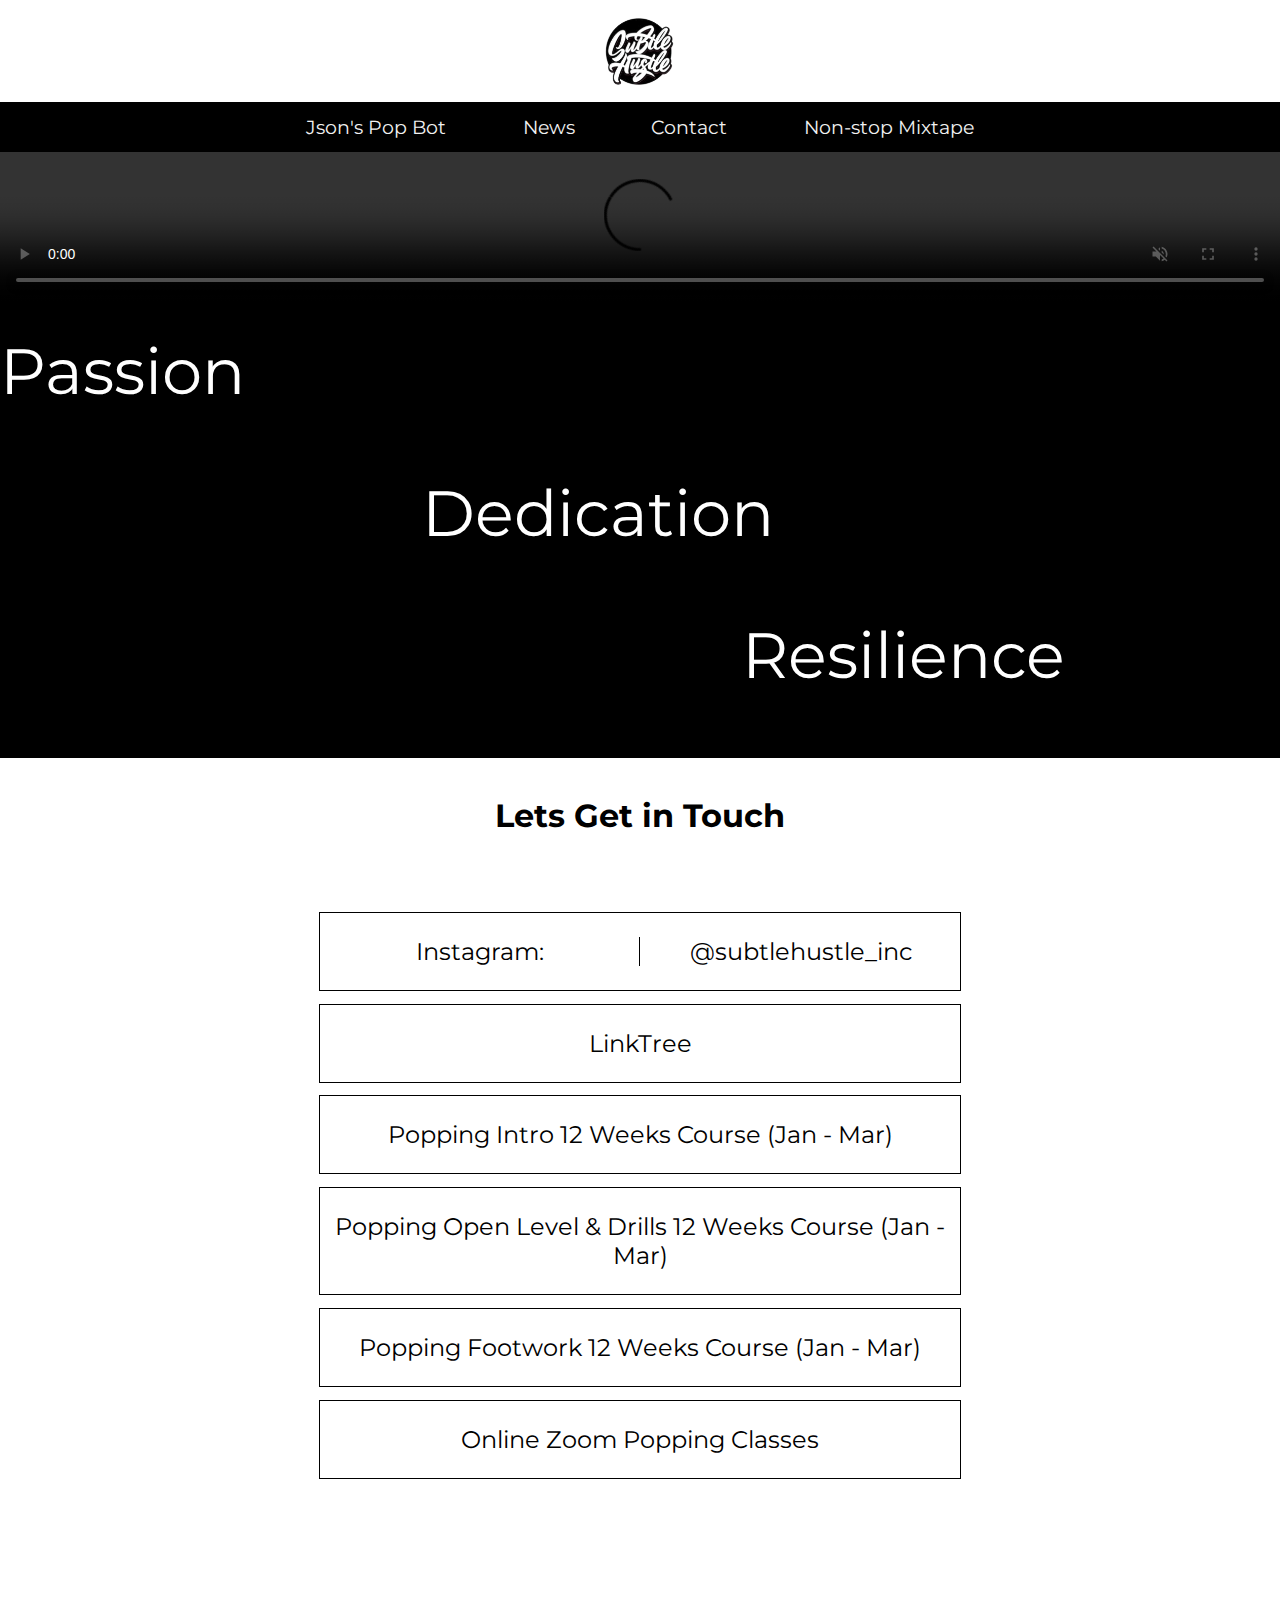
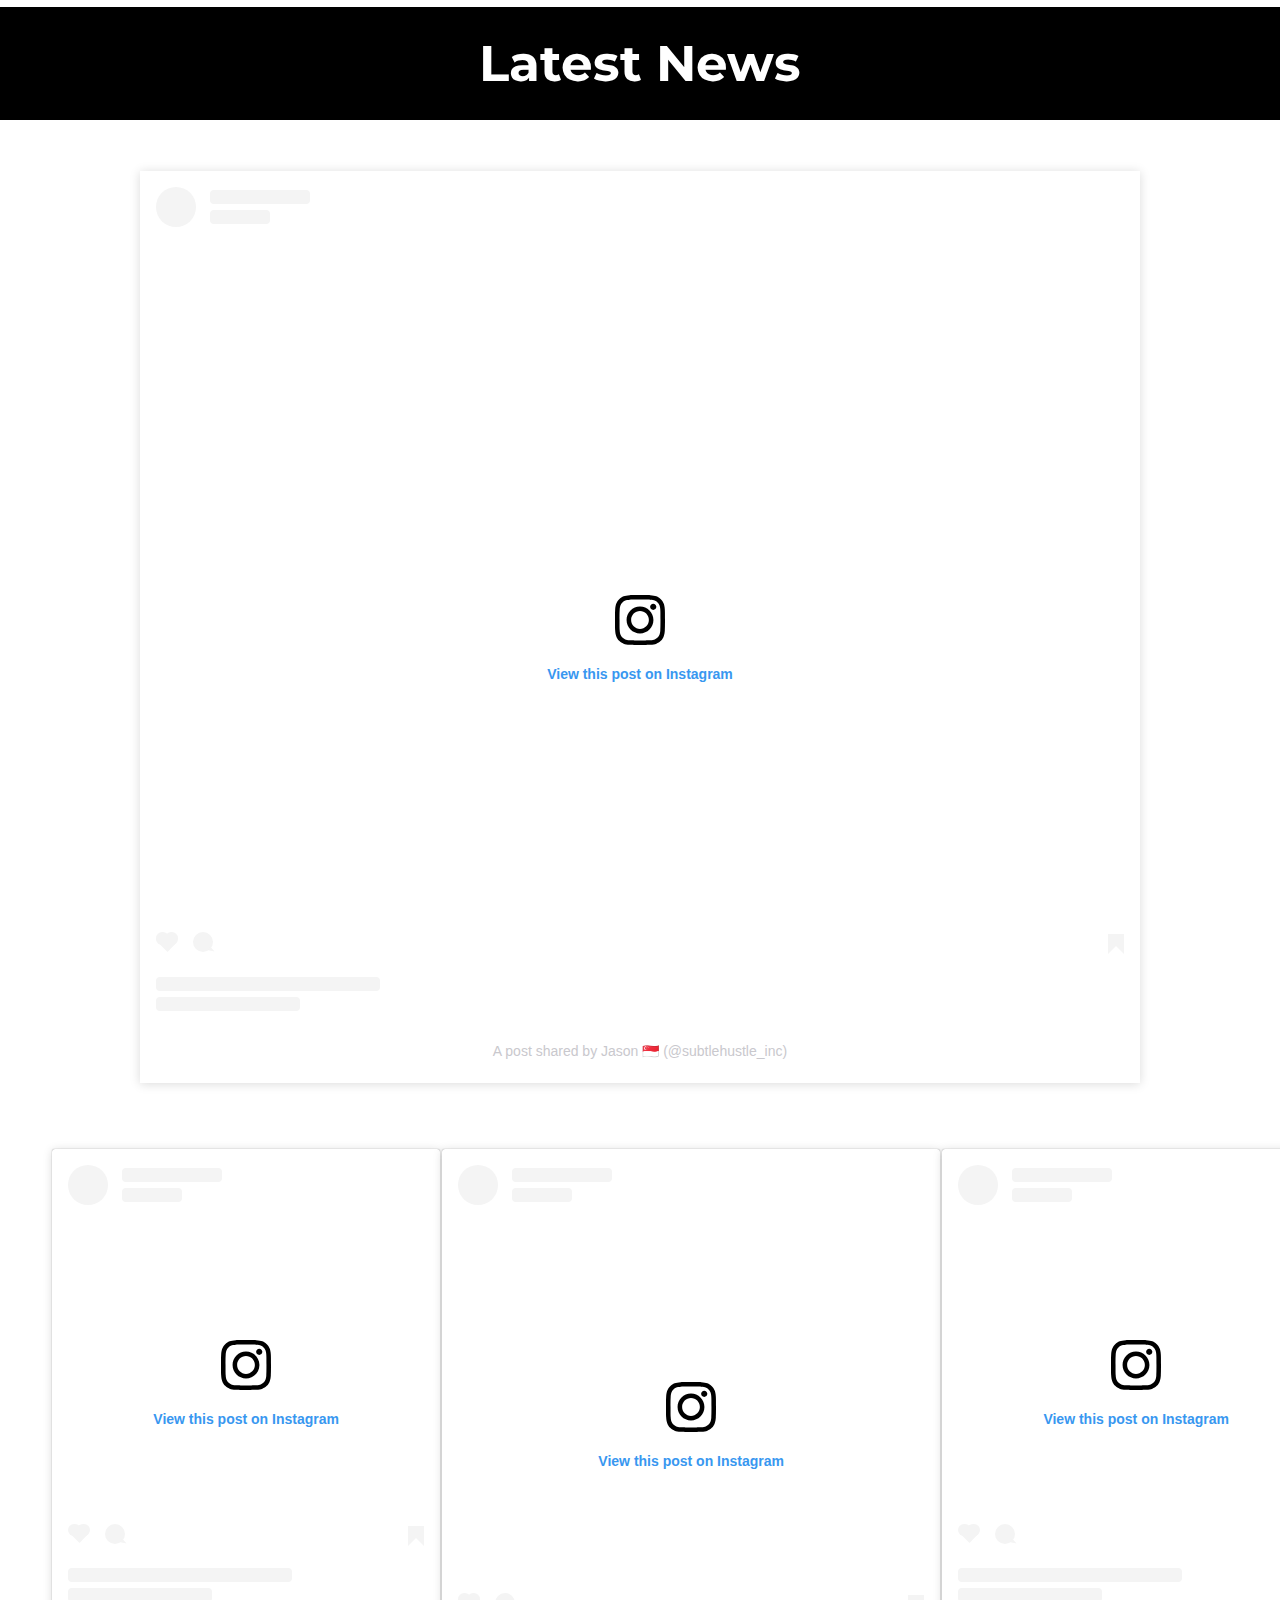
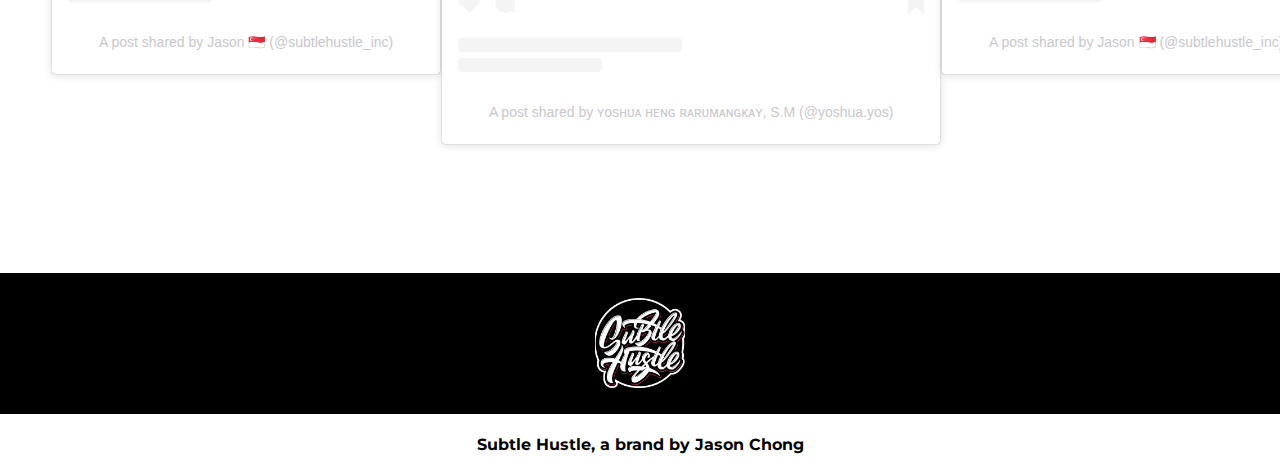
==== index.html @ b3b9fabf "Update index.html" ====
<!DOCTYPE html>

<!----WEBSITE CRAFTED BY THE KODECRAFERS: Chen Yanguang 2023-->

<html lang="en">
  <head>
    <meta charset="UTF-8">
    <meta name="viewport" content="width=device-width, initial-scale=1.0">
    <title>Subtle Hustle</title>
    <link rel="stylesheet" href="index.css">
    <link rel="stylesheet" href="navbar.css">
    <link rel="stylesheet" href="footer.css">
    <link rel="icon" type="image/x-icon" href="Assets/logo.jpg">
    <link href="https://fonts.googleapis.com/css2?family=Montserrat:wght@400;700&display=swap" rel="stylesheet">
    <script href="0261612bc7453716d474048e174354983954db7a72ba380f9d1f4819e6ca7393>
  </head>
  <body>
      <button onclick="topFunction()" id="myBtn" title="Go to top">^</button>
      <script src="scroll.js"></script>
      <div class="topnav">
          <img src="Assets/logowhitebg.png">
      </div>
      
      <nav>
      <div class="navbar">
          <div class="navlinks">
          <a class="active" href="chatbot.html">Json's Pop Bot</a>
          <a id="nav2" href="#medianav">News</a>
          <a id="nav3" href="#contact">Contact</a>
          <a href="mixtape.html">Non-stop Mixtape</a>
          </div>
      </div>
      </nav>
      
      <div class="bannervid">

      <div class="vid1">
      <video id="bannervid" width="100%" height="auto" autoplay muted loop controls>
      <source src="Assets/bannervideo.m4v" type="video/mp4">
      Your browser does not support the video tag.
      </video>
        </div>
        
      </div>
      
      <div class="mainmsg">
      <p id="main1">Passion</p>
      <p id="main2">Dedication</p>
      <p id="main3">Resilience</p>
      <div>
      </div>
      </div>
      
      <h2 id="contactnav">Lets Get in Touch</h2>

      <div id="contact" class="contact">      
      <div class="instacontact">
      <p>Instagram:</p>
      <a href="https://www.instagram.com/subtlehustle_inc/">
      <p id="instalink">@subtlehustle_inc</p>
      </a>
      </div>
      </div>
      
      <div class="linktreewrapper">
      <div class="linktree">
      <a href="https://linktr.ee/jasondance">
      <p>LinkTree</p>
      </a>
      </div>
      </div>
      
      
     <div class="linktreewrapper">
      <div class="linktree">
      <a href="https://docs.google.com/forms/d/1taHXzsRSY9X9KEnRheq0HSzJw_hJS4Fa7RK99E19iqA/viewform?edit_requested=true">
      <p>Popping Intro 12 Weeks Course (Jan - Mar)</p>
      </a>
      </div>
      </div>
      
      <div class="linktreewrapper">
      <div class="linktree">
      <a href="https://docs.google.com/forms/d/1taHXzsRSY9X9KEnRheq0HSzJw_hJS4Fa7RK99E19iqA/viewform?edit_requested=true">
      <p>Popping Open Level & Drills 12 Weeks Course (Jan - Mar)</p>
      </a>
      </div>
      </div>
      
     <div class="linktreewrapper">
      <div class="linktree">
      <a href="https://docs.google.com/forms/d/1ZDwBtTbw6CdavETItWYcCT5GwiqPQbK5uflygH_R3Fk/viewform?edit_requested=true">
      <p>Popping Footwork 12 Weeks Course (Jan - Mar)</p>
      </a>
      </div>
      </div>
      
      
    <div class="linktreewrapper">
      <div class="linktree">
      <a href="https://docs.google.com/forms/d/e/1FAIpQLScnJcGbzrrMkd7EevLreobFd7d-ZtwuxAN97sxroV-qPQme3w/viewform">
      <p>Online Zoom Popping Classes</p>
      </a>
      </div>
      </div>
    
      
     <div class="News" id="medianav">
      <h3>Latest News</h3>
      </div>
                <div class="igpost">
        <blockquote class="instagram-media" data-instgrm-permalink="https://www.instagram.com/p/CuqZNKsh91y/?utm_source=ig_embed&amp;utm_campaign=loading" data-instgrm-version="14" style=" background:#FFF; border:0; border-radius:00px; box-shadow:0 0 0px 0 rgba(0,0,0,0.5),0 1px 10px 0 rgba(0,0,0,0.15); margin: 1px; max-width:1000px; min-width:326px; padding:0; width:99.375%; width:-webkit-calc(100% - 2px); width:calc(100% - 2px);"><div style="padding:16px;"> <a href="https://www.instagram.com/p/CuqZNKsh91y/?utm_source=ig_embed&amp;utm_campaign=loading" style=" background:#FFFFFF; line-height:0; padding:0 0; text-align:center; text-decoration:none; width:100%;" target="_blank"> <div style=" display: flex; flex-direction: row; align-items: center;"> <div style="background-color: #F4F4F4; border-radius: 50%; flex-grow: 0; height: 40px; margin-right: 14px; width: 40px;"></div> <div style="display: flex; flex-direction: column; flex-grow: 1; justify-content: center;"> <div style=" background-color: #F4F4F4; border-radius: 4px; flex-grow: 0; height: 14px; margin-bottom: 6px; width: 100px;"></div> <div style=" background-color: #F4F4F4; border-radius: 4px; flex-grow: 0; height: 14px; width: 60px;"></div></div></div><div style="padding: 19% 0;"></div> <div style="display:block; height:50px; margin:0 auto 12px; width:50px;"><svg width="50px" height="50px" viewBox="0 0 60 60" version="1.1" xmlns="https://www.w3.org/2000/svg" xmlns:xlink="https://www.w3.org/1999/xlink"><g stroke="none" stroke-width="1" fill="none" fill-rule="evenodd"><g transform="translate(-511.000000, -20.000000)" fill="#000000"><g><path d="M556.869,30.41 C554.814,30.41 553.148,32.076 553.148,34.131 C553.148,36.186 554.814,37.852 556.869,37.852 C558.924,37.852 560.59,36.186 560.59,34.131 C560.59,32.076 558.924,30.41 556.869,30.41 M541,60.657 C535.114,60.657 530.342,55.887 530.342,50 C530.342,44.114 535.114,39.342 541,39.342 C546.887,39.342 551.658,44.114 551.658,50 C551.658,55.887 546.887,60.657 541,60.657 M541,33.886 C532.1,33.886 524.886,41.1 524.886,50 C524.886,58.899 532.1,66.113 541,66.113 C549.9,66.113 557.115,58.899 557.115,50 C557.115,41.1 549.9,33.886 541,33.886 M565.378,62.101 C565.244,65.022 564.756,66.606 564.346,67.663 C563.803,69.06 563.154,70.057 562.106,71.106 C561.058,72.155 560.06,72.803 558.662,73.347 C557.607,73.757 556.021,74.244 553.102,74.378 C549.944,74.521 548.997,74.552 541,74.552 C533.003,74.552 532.056,74.521 528.898,74.378 C525.979,74.244 524.393,73.757 523.338,73.347 C521.94,72.803 520.942,72.155 519.894,71.106 C518.846,70.057 518.197,69.06 517.654,67.663 C517.244,66.606 516.755,65.022 516.623,62.101 C516.479,58.943 516.448,57.996 516.448,50 C516.448,42.003 516.479,41.056 516.623,37.899 C516.755,34.978 517.244,33.391 517.654,32.338 C518.197,30.938 518.846,29.942 519.894,28.894 C520.942,27.846 521.94,27.196 523.338,26.654 C524.393,26.244 525.979,25.756 528.898,25.623 C532.057,25.479 533.004,25.448 541,25.448 C548.997,25.448 549.943,25.479 553.102,25.623 C556.021,25.756 557.607,26.244 558.662,26.654 C560.06,27.196 561.058,27.846 562.106,28.894 C563.154,29.942 563.803,30.938 564.346,32.338 C564.756,33.391 565.244,34.978 565.378,37.899 C565.522,41.056 565.552,42.003 565.552,50 C565.552,57.996 565.522,58.943 565.378,62.101 M570.82,37.631 C570.674,34.438 570.167,32.258 569.425,30.349 C568.659,28.377 567.633,26.702 565.965,25.035 C564.297,23.368 562.623,22.342 560.652,21.575 C558.743,20.834 556.562,20.326 553.369,20.18 C550.169,20.033 549.148,20 541,20 C532.853,20 531.831,20.033 528.631,20.18 C525.438,20.326 523.257,20.834 521.349,21.575 C519.376,22.342 517.703,23.368 516.035,25.035 C514.368,26.702 513.342,28.377 512.574,30.349 C511.834,32.258 511.326,34.438 511.181,37.631 C511.035,40.831 511,41.851 511,50 C511,58.147 511.035,59.17 511.181,62.369 C511.326,65.562 511.834,67.743 512.574,69.651 C513.342,71.625 514.368,73.296 516.035,74.965 C517.703,76.634 519.376,77.658 521.349,78.425 C523.257,79.167 525.438,79.673 528.631,79.82 C531.831,79.965 532.853,80.001 541,80.001 C549.148,80.001 550.169,79.965 553.369,79.82 C556.562,79.673 558.743,79.167 560.652,78.425 C562.623,77.658 564.297,76.634 565.965,74.965 C567.633,73.296 568.659,71.625 569.425,69.651 C570.167,67.743 570.674,65.562 570.82,62.369 C570.966,59.17 571,58.147 571,50 C571,41.851 570.966,40.831 570.82,37.631"></path></g></g></g></svg></div><div style="padding-top: 8px;"> <div style=" color:#3897f0; font-family:Arial,sans-serif; font-size:14px; font-style:normal; font-weight:550; line-height:18px;">View this post on Instagram</div></div><div style="padding: 12.5% 0;"></div> <div style="display: flex; flex-direction: row; margin-bottom: 14px; align-items: center;"><div> <div style="background-color: #F4F4F4; border-radius: 50%; height: 12.5px; width: 12.5px; transform: translateX(0px) translateY(7px);"></div> <div style="background-color: #F4F4F4; height: 12.5px; transform: rotate(-45deg) translateX(3px) translateY(1px); width: 12.5px; flex-grow: 0; margin-right: 14px; margin-left: 2px;"></div> <div style="background-color: #F4F4F4; border-radius: 50%; height: 12.5px; width: 12.5px; transform: translateX(9px) translateY(-18px);"></div></div><div style="margin-left: 8px;"> <div style=" background-color: #F4F4F4; border-radius: 50%; flex-grow: 0; height: 20px; width: 20px;"></div> <div style=" width: 0; height: 0; border-top: 2px solid transparent; border-left: 6px solid #f4f4f4; border-bottom: 2px solid transparent; transform: translateX(16px) translateY(-4px) rotate(30deg)"></div></div><div style="margin-left: auto;"> <div style=" width: 0px; border-top: 8px solid #F4F4F4; border-right: 8px solid transparent; transform: translateY(16px);"></div> <div style=" background-color: #F4F4F4; flex-grow: 0; height: 12px; width: 16px; transform: translateY(-4px);"></div> <div style=" width: 0; height: 0; border-top: 8px solid #F4F4F4; border-left: 8px solid transparent; transform: translateY(-4px) translateX(8px);"></div></div></div> <div style="display: flex; flex-direction: column; flex-grow: 1; justify-content: center; margin-bottom: 24px;"> <div style=" background-color: #F4F4F4; border-radius: 4px; flex-grow: 0; height: 14px; margin-bottom: 6px; width: 224px;"></div> <div style=" background-color: #F4F4F4; border-radius: 4px; flex-grow: 0; height: 14px; width: 144px;"></div></div></a><p style=" color:#c9c8cd; font-family:Arial,sans-serif; font-size:14px; line-height:17px; margin-bottom:0; margin-top:8px; overflow:hidden; padding:8px 0 7px; text-align:center; text-overflow:ellipsis; white-space:nowrap;"><a href="https://www.instagram.com/p/CuqZNKsh91y/?utm_source=ig_embed&amp;utm_campaign=loading" style=" color:#c9c8cd; font-family:Arial,sans-serif; font-size:14px; font-style:normal; font-weight:normal; line-height:17px; text-decoration:none;" target="_blank">A post shared by Jason 🇸🇬 (@subtlehustle_inc)</a></p></div></blockquote> <script async src="//www.instagram.com/embed.js"></script>
      </div>
      
      <div class="igpostgrid">
          <div class="post1">
<blockquote class="instagram-media" data-instgrm-permalink="https://www.instagram.com/reel/Cu8xF5zhDyR/?utm_source=ig_embed&amp;utm_campaign=loading" data-instgrm-version="14" style=" background:#FFF; border:0; border-radius:3px; box-shadow:0 0 1px 0 rgba(0,0,0,0.5),0 1px 10px 0 rgba(0,0,0,0.15); margin: 1px; max-width:540px; min-width:326px; padding:0; width:99.375%; width:-webkit-calc(100% - 2px); width:calc(100% - 2px);"><div style="padding:16px;"> <a href="https://www.instagram.com/reel/Cu8xF5zhDyR/?utm_source=ig_embed&amp;utm_campaign=loading" style=" background:#FFFFFF; line-height:0; padding:0 0; text-align:center; text-decoration:none; width:100%;" target="_blank"> <div style=" display: flex; flex-direction: row; align-items: center;"> <div style="background-color: #F4F4F4; border-radius: 50%; flex-grow: 0; height: 40px; margin-right: 14px; width: 40px;"></div> <div style="display: flex; flex-direction: column; flex-grow: 1; justify-content: center;"> <div style=" background-color: #F4F4F4; border-radius: 4px; flex-grow: 0; height: 14px; margin-bottom: 6px; width: 100px;"></div> <div style=" background-color: #F4F4F4; border-radius: 4px; flex-grow: 0; height: 14px; width: 60px;"></div></div></div><div style="padding: 19% 0;"></div> <div style="display:block; height:50px; margin:0 auto 12px; width:50px;"><svg width="50px" height="50px" viewBox="0 0 60 60" version="1.1" xmlns="https://www.w3.org/2000/svg" xmlns:xlink="https://www.w3.org/1999/xlink"><g stroke="none" stroke-width="1" fill="none" fill-rule="evenodd"><g transform="translate(-511.000000, -20.000000)" fill="#000000"><g><path d="M556.869,30.41 C554.814,30.41 553.148,32.076 553.148,34.131 C553.148,36.186 554.814,37.852 556.869,37.852 C558.924,37.852 560.59,36.186 560.59,34.131 C560.59,32.076 558.924,30.41 556.869,30.41 M541,60.657 C535.114,60.657 530.342,55.887 530.342,50 C530.342,44.114 535.114,39.342 541,39.342 C546.887,39.342 551.658,44.114 551.658,50 C551.658,55.887 546.887,60.657 541,60.657 M541,33.886 C532.1,33.886 524.886,41.1 524.886,50 C524.886,58.899 532.1,66.113 541,66.113 C549.9,66.113 557.115,58.899 557.115,50 C557.115,41.1 549.9,33.886 541,33.886 M565.378,62.101 C565.244,65.022 564.756,66.606 564.346,67.663 C563.803,69.06 563.154,70.057 562.106,71.106 C561.058,72.155 560.06,72.803 558.662,73.347 C557.607,73.757 556.021,74.244 553.102,74.378 C549.944,74.521 548.997,74.552 541,74.552 C533.003,74.552 532.056,74.521 528.898,74.378 C525.979,74.244 524.393,73.757 523.338,73.347 C521.94,72.803 520.942,72.155 519.894,71.106 C518.846,70.057 518.197,69.06 517.654,67.663 C517.244,66.606 516.755,65.022 516.623,62.101 C516.479,58.943 516.448,57.996 516.448,50 C516.448,42.003 516.479,41.056 516.623,37.899 C516.755,34.978 517.244,33.391 517.654,32.338 C518.197,30.938 518.846,29.942 519.894,28.894 C520.942,27.846 521.94,27.196 523.338,26.654 C524.393,26.244 525.979,25.756 528.898,25.623 C532.057,25.479 533.004,25.448 541,25.448 C548.997,25.448 549.943,25.479 553.102,25.623 C556.021,25.756 557.607,26.244 558.662,26.654 C560.06,27.196 561.058,27.846 562.106,28.894 C563.154,29.942 563.803,30.938 564.346,32.338 C564.756,33.391 565.244,34.978 565.378,37.899 C565.522,41.056 565.552,42.003 565.552,50 C565.552,57.996 565.522,58.943 565.378,62.101 M570.82,37.631 C570.674,34.438 570.167,32.258 569.425,30.349 C568.659,28.377 567.633,26.702 565.965,25.035 C564.297,23.368 562.623,22.342 560.652,21.575 C558.743,20.834 556.562,20.326 553.369,20.18 C550.169,20.033 549.148,20 541,20 C532.853,20 531.831,20.033 528.631,20.18 C525.438,20.326 523.257,20.834 521.349,21.575 C519.376,22.342 517.703,23.368 516.035,25.035 C514.368,26.702 513.342,28.377 512.574,30.349 C511.834,32.258 511.326,34.438 511.181,37.631 C511.035,40.831 511,41.851 511,50 C511,58.147 511.035,59.17 511.181,62.369 C511.326,65.562 511.834,67.743 512.574,69.651 C513.342,71.625 514.368,73.296 516.035,74.965 C517.703,76.634 519.376,77.658 521.349,78.425 C523.257,79.167 525.438,79.673 528.631,79.82 C531.831,79.965 532.853,80.001 541,80.001 C549.148,80.001 550.169,79.965 553.369,79.82 C556.562,79.673 558.743,79.167 560.652,78.425 C562.623,77.658 564.297,76.634 565.965,74.965 C567.633,73.296 568.659,71.625 569.425,69.651 C570.167,67.743 570.674,65.562 570.82,62.369 C570.966,59.17 571,58.147 571,50 C571,41.851 570.966,40.831 570.82,37.631"></path></g></g></g></svg></div><div style="padding-top: 8px;"> <div style=" color:#3897f0; font-family:Arial,sans-serif; font-size:14px; font-style:normal; font-weight:550; line-height:18px;">View this post on Instagram</div></div><div style="padding: 12.5% 0;"></div> <div style="display: flex; flex-direction: row; margin-bottom: 14px; align-items: center;"><div> <div style="background-color: #F4F4F4; border-radius: 50%; height: 12.5px; width: 12.5px; transform: translateX(0px) translateY(7px);"></div> <div style="background-color: #F4F4F4; height: 12.5px; transform: rotate(-45deg) translateX(3px) translateY(1px); width: 12.5px; flex-grow: 0; margin-right: 14px; margin-left: 2px;"></div> <div style="background-color: #F4F4F4; border-radius: 50%; height: 12.5px; width: 12.5px; transform: translateX(9px) translateY(-18px);"></div></div><div style="margin-left: 8px;"> <div style=" background-color: #F4F4F4; border-radius: 50%; flex-grow: 0; height: 20px; width: 20px;"></div> <div style=" width: 0; height: 0; border-top: 2px solid transparent; border-left: 6px solid #f4f4f4; border-bottom: 2px solid transparent; transform: translateX(16px) translateY(-4px) rotate(30deg)"></div></div><div style="margin-left: auto;"> <div style=" width: 0px; border-top: 8px solid #F4F4F4; border-right: 8px solid transparent; transform: translateY(16px);"></div> <div style=" background-color: #F4F4F4; flex-grow: 0; height: 12px; width: 16px; transform: translateY(-4px);"></div> <div style=" width: 0; height: 0; border-top: 8px solid #F4F4F4; border-left: 8px solid transparent; transform: translateY(-4px) translateX(8px);"></div></div></div> <div style="display: flex; flex-direction: column; flex-grow: 1; justify-content: center; margin-bottom: 24px;"> <div style=" background-color: #F4F4F4; border-radius: 4px; flex-grow: 0; height: 14px; margin-bottom: 6px; width: 224px;"></div> <div style=" background-color: #F4F4F4; border-radius: 4px; flex-grow: 0; height: 14px; width: 144px;"></div></div></a><p style=" color:#c9c8cd; font-family:Arial,sans-serif; font-size:14px; line-height:17px; margin-bottom:0; margin-top:8px; overflow:hidden; padding:8px 0 7px; text-align:center; text-overflow:ellipsis; white-space:nowrap;"><a href="https://www.instagram.com/reel/Cu8xF5zhDyR/?utm_source=ig_embed&amp;utm_campaign=loading" style=" color:#c9c8cd; font-family:Arial,sans-serif; font-size:14px; font-style:normal; font-weight:normal; line-height:17px; text-decoration:none;" target="_blank">A post shared by Jason 🇸🇬 (@subtlehustle_inc)</a></p></div></blockquote> <script async src="//www.instagram.com/embed.js"></script>
          </div>
          
          <div class="post2">
                  <blockquote class="instagram-media" data-instgrm-permalink="https://www.instagram.com/reel/Cspyj3_Lebi/?utm_source=ig_embed&amp;utm_campaign=loading" data-instgrm-version="14" style=" background:#FFF; border:0; border-radius:3px; box-shadow:0 0 1px 0 rgba(0,0,0,0.5),0 1px 10px 0 rgba(0,0,0,0.15); margin: 1px; max-width:540px; min-width:326px; padding:0; width:99.375%; width:-webkit-calc(100% - 2px); width:calc(100% - 2px);"><div style="padding:16px;"> <a href="https://www.instagram.com/reel/Cspyj3_Lebi/?utm_source=ig_embed&amp;utm_campaign=loading" style=" background:#FFFFFF; line-height:0; padding:0 0; text-align:center; text-decoration:none; width:100%;" target="_blank"> <div style=" display: flex; flex-direction: row; align-items: center;"> <div style="background-color: #F4F4F4; border-radius: 50%; flex-grow: 0; height: 40px; margin-right: 14px; width: 40px;"></div> <div style="display: flex; flex-direction: column; flex-grow: 1; justify-content: center;"> <div style=" background-color: #F4F4F4; border-radius: 4px; flex-grow: 0; height: 14px; margin-bottom: 6px; width: 100px;"></div> <div style=" background-color: #F4F4F4; border-radius: 4px; flex-grow: 0; height: 14px; width: 60px;"></div></div></div><div style="padding: 19% 0;"></div> <div style="display:block; height:50px; margin:0 auto 12px; width:50px;"><svg width="50px" height="50px" viewBox="0 0 60 60" version="1.1" xmlns="https://www.w3.org/2000/svg" xmlns:xlink="https://www.w3.org/1999/xlink"><g stroke="none" stroke-width="1" fill="none" fill-rule="evenodd"><g transform="translate(-511.000000, -20.000000)" fill="#000000"><g><path d="M556.869,30.41 C554.814,30.41 553.148,32.076 553.148,34.131 C553.148,36.186 554.814,37.852 556.869,37.852 C558.924,37.852 560.59,36.186 560.59,34.131 C560.59,32.076 558.924,30.41 556.869,30.41 M541,60.657 C535.114,60.657 530.342,55.887 530.342,50 C530.342,44.114 535.114,39.342 541,39.342 C546.887,39.342 551.658,44.114 551.658,50 C551.658,55.887 546.887,60.657 541,60.657 M541,33.886 C532.1,33.886 524.886,41.1 524.886,50 C524.886,58.899 532.1,66.113 541,66.113 C549.9,66.113 557.115,58.899 557.115,50 C557.115,41.1 549.9,33.886 541,33.886 M565.378,62.101 C565.244,65.022 564.756,66.606 564.346,67.663 C563.803,69.06 563.154,70.057 562.106,71.106 C561.058,72.155 560.06,72.803 558.662,73.347 C557.607,73.757 556.021,74.244 553.102,74.378 C549.944,74.521 548.997,74.552 541,74.552 C533.003,74.552 532.056,74.521 528.898,74.378 C525.979,74.244 524.393,73.757 523.338,73.347 C521.94,72.803 520.942,72.155 519.894,71.106 C518.846,70.057 518.197,69.06 517.654,67.663 C517.244,66.606 516.755,65.022 516.623,62.101 C516.479,58.943 516.448,57.996 516.448,50 C516.448,42.003 516.479,41.056 516.623,37.899 C516.755,34.978 517.244,33.391 517.654,32.338 C518.197,30.938 518.846,29.942 519.894,28.894 C520.942,27.846 521.94,27.196 523.338,26.654 C524.393,26.244 525.979,25.756 528.898,25.623 C532.057,25.479 533.004,25.448 541,25.448 C548.997,25.448 549.943,25.479 553.102,25.623 C556.021,25.756 557.607,26.244 558.662,26.654 C560.06,27.196 561.058,27.846 562.106,28.894 C563.154,29.942 563.803,30.938 564.346,32.338 C564.756,33.391 565.244,34.978 565.378,37.899 C565.522,41.056 565.552,42.003 565.552,50 C565.552,57.996 565.522,58.943 565.378,62.101 M570.82,37.631 C570.674,34.438 570.167,32.258 569.425,30.349 C568.659,28.377 567.633,26.702 565.965,25.035 C564.297,23.368 562.623,22.342 560.652,21.575 C558.743,20.834 556.562,20.326 553.369,20.18 C550.169,20.033 549.148,20 541,20 C532.853,20 531.831,20.033 528.631,20.18 C525.438,20.326 523.257,20.834 521.349,21.575 C519.376,22.342 517.703,23.368 516.035,25.035 C514.368,26.702 513.342,28.377 512.574,30.349 C511.834,32.258 511.326,34.438 511.181,37.631 C511.035,40.831 511,41.851 511,50 C511,58.147 511.035,59.17 511.181,62.369 C511.326,65.562 511.834,67.743 512.574,69.651 C513.342,71.625 514.368,73.296 516.035,74.965 C517.703,76.634 519.376,77.658 521.349,78.425 C523.257,79.167 525.438,79.673 528.631,79.82 C531.831,79.965 532.853,80.001 541,80.001 C549.148,80.001 550.169,79.965 553.369,79.82 C556.562,79.673 558.743,79.167 560.652,78.425 C562.623,77.658 564.297,76.634 565.965,74.965 C567.633,73.296 568.659,71.625 569.425,69.651 C570.167,67.743 570.674,65.562 570.82,62.369 C570.966,59.17 571,58.147 571,50 C571,41.851 570.966,40.831 570.82,37.631"></path></g></g></g></svg></div><div style="padding-top: 8px;"> <div style=" color:#3897f0; font-family:Arial,sans-serif; font-size:14px; font-style:normal; font-weight:550; line-height:18px;">View this post on Instagram</div></div><div style="padding: 12.5% 0;"></div> <div style="display: flex; flex-direction: row; margin-bottom: 14px; align-items: center;"><div> <div style="background-color: #F4F4F4; border-radius: 50%; height: 12.5px; width: 12.5px; transform: translateX(0px) translateY(7px);"></div> <div style="background-color: #F4F4F4; height: 12.5px; transform: rotate(-45deg) translateX(3px) translateY(1px); width: 12.5px; flex-grow: 0; margin-right: 14px; margin-left: 2px;"></div> <div style="background-color: #F4F4F4; border-radius: 50%; height: 12.5px; width: 12.5px; transform: translateX(9px) translateY(-18px);"></div></div><div style="margin-left: 8px;"> <div style=" background-color: #F4F4F4; border-radius: 50%; flex-grow: 0; height: 20px; width: 20px;"></div> <div style=" width: 0; height: 0; border-top: 2px solid transparent; border-left: 6px solid #f4f4f4; border-bottom: 2px solid transparent; transform: translateX(16px) translateY(-4px) rotate(30deg)"></div></div><div style="margin-left: auto;"> <div style=" width: 0px; border-top: 8px solid #F4F4F4; border-right: 8px solid transparent; transform: translateY(16px);"></div> <div style=" background-color: #F4F4F4; flex-grow: 0; height: 12px; width: 16px; transform: translateY(-4px);"></div> <div style=" width: 0; height: 0; border-top: 8px solid #F4F4F4; border-left: 8px solid transparent; transform: translateY(-4px) translateX(8px);"></div></div></div> <div style="display: flex; flex-direction: column; flex-grow: 1; justify-content: center; margin-bottom: 24px;"> <div style=" background-color: #F4F4F4; border-radius: 4px; flex-grow: 0; height: 14px; margin-bottom: 6px; width: 224px;"></div> <div style=" background-color: #F4F4F4; border-radius: 4px; flex-grow: 0; height: 14px; width: 144px;"></div></div></a><p style=" color:#c9c8cd; font-family:Arial,sans-serif; font-size:14px; line-height:17px; margin-bottom:0; margin-top:8px; overflow:hidden; padding:8px 0 7px; text-align:center; text-overflow:ellipsis; white-space:nowrap;"><a href="https://www.instagram.com/reel/Cspyj3_Lebi/?utm_source=ig_embed&amp;utm_campaign=loading" style=" color:#c9c8cd; font-family:Arial,sans-serif; font-size:14px; font-style:normal; font-weight:normal; line-height:17px; text-decoration:none;" target="_blank">A post shared by ʏᴏsʜᴜᴀ ʜᴇɴɢ ʀᴀʀᴜᴍᴀɴɢᴋᴀʏ, S.M (@yoshua.yos)</a></p></div></blockquote> <script async src="//www.instagram.com/embed.js"></script>
          </div>
          
          
          <div class="post3">
<blockquote class="instagram-media" data-instgrm-permalink="https://www.instagram.com/reel/CtwCS7hhQAn/?utm_source=ig_embed&amp;utm_campaign=loading" data-instgrm-version="14" style=" background:#FFF; border:0; border-radius:3px; box-shadow:0 0 1px 0 rgba(0,0,0,0.5),0 1px 10px 0 rgba(0,0,0,0.15); margin: 1px; max-width:540px; min-width:326px; padding:0; width:99.375%; width:-webkit-calc(100% - 2px); width:calc(100% - 2px);"><div style="padding:16px;"> <a href="https://www.instagram.com/reel/CtwCS7hhQAn/?utm_source=ig_embed&amp;utm_campaign=loading" style=" background:#FFFFFF; line-height:0; padding:0 0; text-align:center; text-decoration:none; width:100%;" target="_blank"> <div style=" display: flex; flex-direction: row; align-items: center;"> <div style="background-color: #F4F4F4; border-radius: 50%; flex-grow: 0; height: 40px; margin-right: 14px; width: 40px;"></div> <div style="display: flex; flex-direction: column; flex-grow: 1; justify-content: center;"> <div style=" background-color: #F4F4F4; border-radius: 4px; flex-grow: 0; height: 14px; margin-bottom: 6px; width: 100px;"></div> <div style=" background-color: #F4F4F4; border-radius: 4px; flex-grow: 0; height: 14px; width: 60px;"></div></div></div><div style="padding: 19% 0;"></div> <div style="display:block; height:50px; margin:0 auto 12px; width:50px;"><svg width="50px" height="50px" viewBox="0 0 60 60" version="1.1" xmlns="https://www.w3.org/2000/svg" xmlns:xlink="https://www.w3.org/1999/xlink"><g stroke="none" stroke-width="1" fill="none" fill-rule="evenodd"><g transform="translate(-511.000000, -20.000000)" fill="#000000"><g><path d="M556.869,30.41 C554.814,30.41 553.148,32.076 553.148,34.131 C553.148,36.186 554.814,37.852 556.869,37.852 C558.924,37.852 560.59,36.186 560.59,34.131 C560.59,32.076 558.924,30.41 556.869,30.41 M541,60.657 C535.114,60.657 530.342,55.887 530.342,50 C530.342,44.114 535.114,39.342 541,39.342 C546.887,39.342 551.658,44.114 551.658,50 C551.658,55.887 546.887,60.657 541,60.657 M541,33.886 C532.1,33.886 524.886,41.1 524.886,50 C524.886,58.899 532.1,66.113 541,66.113 C549.9,66.113 557.115,58.899 557.115,50 C557.115,41.1 549.9,33.886 541,33.886 M565.378,62.101 C565.244,65.022 564.756,66.606 564.346,67.663 C563.803,69.06 563.154,70.057 562.106,71.106 C561.058,72.155 560.06,72.803 558.662,73.347 C557.607,73.757 556.021,74.244 553.102,74.378 C549.944,74.521 548.997,74.552 541,74.552 C533.003,74.552 532.056,74.521 528.898,74.378 C525.979,74.244 524.393,73.757 523.338,73.347 C521.94,72.803 520.942,72.155 519.894,71.106 C518.846,70.057 518.197,69.06 517.654,67.663 C517.244,66.606 516.755,65.022 516.623,62.101 C516.479,58.943 516.448,57.996 516.448,50 C516.448,42.003 516.479,41.056 516.623,37.899 C516.755,34.978 517.244,33.391 517.654,32.338 C518.197,30.938 518.846,29.942 519.894,28.894 C520.942,27.846 521.94,27.196 523.338,26.654 C524.393,26.244 525.979,25.756 528.898,25.623 C532.057,25.479 533.004,25.448 541,25.448 C548.997,25.448 549.943,25.479 553.102,25.623 C556.021,25.756 557.607,26.244 558.662,26.654 C560.06,27.196 561.058,27.846 562.106,28.894 C563.154,29.942 563.803,30.938 564.346,32.338 C564.756,33.391 565.244,34.978 565.378,37.899 C565.522,41.056 565.552,42.003 565.552,50 C565.552,57.996 565.522,58.943 565.378,62.101 M570.82,37.631 C570.674,34.438 570.167,32.258 569.425,30.349 C568.659,28.377 567.633,26.702 565.965,25.035 C564.297,23.368 562.623,22.342 560.652,21.575 C558.743,20.834 556.562,20.326 553.369,20.18 C550.169,20.033 549.148,20 541,20 C532.853,20 531.831,20.033 528.631,20.18 C525.438,20.326 523.257,20.834 521.349,21.575 C519.376,22.342 517.703,23.368 516.035,25.035 C514.368,26.702 513.342,28.377 512.574,30.349 C511.834,32.258 511.326,34.438 511.181,37.631 C511.035,40.831 511,41.851 511,50 C511,58.147 511.035,59.17 511.181,62.369 C511.326,65.562 511.834,67.743 512.574,69.651 C513.342,71.625 514.368,73.296 516.035,74.965 C517.703,76.634 519.376,77.658 521.349,78.425 C523.257,79.167 525.438,79.673 528.631,79.82 C531.831,79.965 532.853,80.001 541,80.001 C549.148,80.001 550.169,79.965 553.369,79.82 C556.562,79.673 558.743,79.167 560.652,78.425 C562.623,77.658 564.297,76.634 565.965,74.965 C567.633,73.296 568.659,71.625 569.425,69.651 C570.167,67.743 570.674,65.562 570.82,62.369 C570.966,59.17 571,58.147 571,50 C571,41.851 570.966,40.831 570.82,37.631"></path></g></g></g></svg></div><div style="padding-top: 8px;"> <div style=" color:#3897f0; font-family:Arial,sans-serif; font-size:14px; font-style:normal; font-weight:550; line-height:18px;">View this post on Instagram</div></div><div style="padding: 12.5% 0;"></div> <div style="display: flex; flex-direction: row; margin-bottom: 14px; align-items: center;"><div> <div style="background-color: #F4F4F4; border-radius: 50%; height: 12.5px; width: 12.5px; transform: translateX(0px) translateY(7px);"></div> <div style="background-color: #F4F4F4; height: 12.5px; transform: rotate(-45deg) translateX(3px) translateY(1px); width: 12.5px; flex-grow: 0; margin-right: 14px; margin-left: 2px;"></div> <div style="background-color: #F4F4F4; border-radius: 50%; height: 12.5px; width: 12.5px; transform: translateX(9px) translateY(-18px);"></div></div><div style="margin-left: 8px;"> <div style=" background-color: #F4F4F4; border-radius: 50%; flex-grow: 0; height: 20px; width: 20px;"></div> <div style=" width: 0; height: 0; border-top: 2px solid transparent; border-left: 6px solid #f4f4f4; border-bottom: 2px solid transparent; transform: translateX(16px) translateY(-4px) rotate(30deg)"></div></div><div style="margin-left: auto;"> <div style=" width: 0px; border-top: 8px solid #F4F4F4; border-right: 8px solid transparent; transform: translateY(16px);"></div> <div style=" background-color: #F4F4F4; flex-grow: 0; height: 12px; width: 16px; transform: translateY(-4px);"></div> <div style=" width: 0; height: 0; border-top: 8px solid #F4F4F4; border-left: 8px solid transparent; transform: translateY(-4px) translateX(8px);"></div></div></div> <div style="display: flex; flex-direction: column; flex-grow: 1; justify-content: center; margin-bottom: 24px;"> <div style=" background-color: #F4F4F4; border-radius: 4px; flex-grow: 0; height: 14px; margin-bottom: 6px; width: 224px;"></div> <div style=" background-color: #F4F4F4; border-radius: 4px; flex-grow: 0; height: 14px; width: 144px;"></div></div></a><p style=" color:#c9c8cd; font-family:Arial,sans-serif; font-size:14px; line-height:17px; margin-bottom:0; margin-top:8px; overflow:hidden; padding:8px 0 7px; text-align:center; text-overflow:ellipsis; white-space:nowrap;"><a href="https://www.instagram.com/reel/CtwCS7hhQAn/?utm_source=ig_embed&amp;utm_campaign=loading" style=" color:#c9c8cd; font-family:Arial,sans-serif; font-size:14px; font-style:normal; font-weight:normal; line-height:17px; text-decoration:none;" target="_blank">A post shared by Jason 🇸🇬 (@subtlehustle_inc)</a></p></div></blockquote> <script async src="//www.instagram.com/embed.js"></script>
          </div>
      </div>
<footer>
<div class="footerbody">
    <img src="Assets/logo.jpg">
</div>
    <h4>Subtle Hustle, a brand by Jason Chong</h4>

</footer>
  </body>
</html>
---- index.css ----
html,
body {
  margin: 0;
  padding: 0;
  font-family: Montserrat, sans-serif;
  scroll-behavior: smooth;
}

a {
    text-decoration: none;
}
#bannervid{
    background: black;
}

.mainmsg {
  width: 100%;
  font-size: 400%;
  margin-bottom: 3%;
  padding-top: 2%;
  background: black
}

.vid1 {
    background: black;
}

.instacontact {
    display: grid;
    grid-template-columns: 50% 50%;
    width: 50%;
    border: 1px solid black;
    column-gap: 1px;
}

.instacontact a {
    color: black;
}

.linktree{
    margin-top: 1%;
    border: 1px solid black;
    text-align: center;
    width: 50%;
    font-size: 150%;
}

.linktree a {
    color: black;
}


.linktree:hover {
    background: lightgray;
}



.linktreewrapper {
    display: flex;
    justify-content: center;
}

.instacontact > p{
    border-right: 1px solid black;
}

.mainmsg > div {
  background: black;
  display: flex;
  justify-content: center;
}

#instalink:hover {
    color: blue;
}
#main1,
#main2,
#main3 {
    color: white;
}

.contact {
    margin-bottom: 0%;
}
#main1 {
  margin-left: 10%;
  animation: ani1 5s infinite;
  margin: 0;
}

@keyframes ani1 {
  0% {
    margin-left: 19%;
  }
  25% {
    margin-left: 45%;
  }

  50% {
    margin-left: 45%;
  }

  100% {
    margin-left: 19%;
  }
}

#main2 {
  margin-left: 33%;
  animation: ani2 5s infinite;
}

@keyframes ani2 {
  0% {
    margin-left: 38%;
  }

  25% {
    margin-left: 43%;
  }

   50% {
    margin-left: 43%;
  }

  100% {
    margin-left: 38%;
  }
}

#main3 {
  margin-left: 58%;
  animation: ani3 5s infinite;
}

@keyframes ani3 {
  0% {
    margin-left: 62%;
  }

  25% {
    margin-left: 44%;
  }

  50% {
    margin-left: 44%;
  }
  100% {
    margin-left: 62%;
  }
}

h2 {
    font-size: 200%;
    margin-bottom: 6%;
    text-align: center;
}

h2:hover {
  font-size: 250%;
}

h3:hover {
  color: yellow;
}


.contact {
  display: flex;
  justify-content: center;
  text-align: center;
  font-size: 210%;
}

.News {
  text-align: center;
  margin-bottom: 3%;
}

h3 {
    font-size: 210%;
    padding-top: 2%;
    padding-bottom: 2%;
    background: black;
    color: white;
}

.instagram-media {
    margin-left: 3%;
}


.igpostgrid {
    margin-top: 5%;
    display: grid;
    grid-template-columns: auto auto auto;
    width: 100%;
    margin-left: 3%;
}

.post1, post2, post3 {
    width: 100%;
}



@media only screen and (max-width: 2421px) {
    #main1 {
      margin-left: 10%;
      animation: ani1 5s infinite;
      margin: 0;
    }

    @keyframes ani1 {
      0% {
        margin-left: 15%;
      }
      25% {
        margin-left: 42%;
      }

      50% {
        margin-left: 42%;
      }

      100% {
        margin-left: 15%;
      }
    }

    #main2 {
      margin-left: 33%;
      animation: ani2 5s infinite;
    }

    @keyframes ani2 {
      0% {
        margin-left: 34%;
      }

      25% {
        margin-left: 39%;
      }

       50% {
        margin-left: 39%;
      }

      100% {
        margin-left: 34%;
      }
    }

    #main3 {
      margin-left: 58%;
      animation: ani3 5s infinite;
    }

    @keyframes ani3 {
      0% {
        margin-left: 58%;
      }

      25% {
        margin-left: 40%;
      }

      50% {
        margin-left: 40%;
      }
      100% {
        margin-left: 58%;
      }
    }

    .contact {
      text-align: center;
    }

    .News {
      text-align: center;
    }
    
    .igpost {
        display: flex;
        justify-content: center;
    }
    
    .contact {
    font-size: 150%;
    }

    .News {
    font-size: 150%;
    margin-top: 10%
    }


}

.igpostgrid {
    margin-top: 5%;
    display: grid;
    grid-template-columns: auto auto auto;
    column-gap: 0%;
    margin-left: 4%;

}

.post1,
.post2,
.post3 {
    width: 100%;
}


@media only screen and (max-width: 1152px) {
    
   #bannervid{
    background: black;
}
    
    .mainmsg {
        font-size: 250%
    }

  .mainmsg > div {
    background: black;
    display: flex;
    justify-content: center;
  }
  .mainmsg > div > img {
    width: 10%;
    padding-top: 1%;
    padding-bottom: 1%;
  }
  #main1 {
    margin-left: 23%;
  }
  .contact {
    text-align: center;
  }

  .News {
    text-align: center;
  }
    
    
@keyframes ani1 {
  0% {
    margin-left: 24%;
  }
  25% {
    margin-left: 45%;
  }
    
  50% {
    margin-left: 45%;
  }
    
  100% {
    margin-left: 24%;
  }
}

#main2 {
  margin-left: 33%;
  animation: ani2 10s infinite;
}

@keyframes ani2 {
  0% {
    margin-left: 40%;
  }
    
  25% {
    margin-left: 43%;
  }
    
   50% {
    margin-left: 43%;
  }
    
  100% {
    margin-left: 40%;
  }
}

#main3 {
  margin-left: 45%;
  animation: ani3 10s infinite;
}

@keyframes ani3 {
  0% {
    margin-left: 62%;
  }
    
  25% {
    margin-left: 44%;
  }
    
  50% {
    margin-left: 44%;
  }
  100% {
    margin-left: 62%;
  }
}
    
.instacontact {
    font-size: 70%
}


.linktree{
    font-size: 100%;
}
    
.igpostgrid {
    align-self: center;
    width: 100%;
    margin-top: 5%;
    display: grid;
    grid-template-columns: auto auto;
    column-gap: 4%;
    margin-left: 0%;
}
    
.post1,
.post2,
.post3 {
    width: 100%;
}

    .post3 {
        display: none;
    }
}

@media only screen and (max-width: 688px) {
    

.igpostgrid {
    margin-top: 10%;
    display: flex;
    flex-direction: column;
    }
    
    .post3 {
        display: contents;
    }
}


@media only screen and (max-width: 665px) {
    

    .mainmsg {
        font-size: 180%
    }
    
  .mainmsg > div {
    background: black;
    display: flex;
    justify-content: center;
  }

  .mainmsg > div > img {
    width: 10%;
    padding-top: 1%;
    padding-bottom: 1%;
  }

  .contact {
    text-align: center;
  }

  .News {
    text-align: center;
  }
#main1 {
  margin-left: 22%;
  animation: ani1 6s infinite;
}
    
@keyframes ani1 {
  0% {
    margin-left: 22%;
  }
  25% {
    margin-left: 42%;
  }
    
  50% {
    margin-left: 42%;
  }
    
  100% {
    margin-left: 22%;
  }
}

#main2 {
  margin-left: 33%;
  animation: ani2 6s infinite;
}

@keyframes ani2 {
  0% {
    margin-left: 37%;
  }
    
  25% {
    margin-left: 40%;
  }
    
   50% {
    margin-left: 40%;
  }
    
  100% {
    margin-left: 37%;
  }
}

#main3 {
  margin-left: 45%;
  animation: ani3 6s infinite;
}

@keyframes ani3 {
  0% {
    margin-left: 60%;
  }
    
  25% {
    margin-left: 41%;
  }
    
  50% {
    margin-left: 41%;
  }
  100% {
    margin-left: 60%;
  }
}
    
    .instacontact {
    font-size: 50%
    }


    .linktree{
    font-size: 70%;
    }
}


@media only screen and (max-width: 390px) {
    
    .mainmsg {
        font-size: 150%;
        padding-top: 7%;
        padding-bottom: 3%;
    }
    
  .mainmsg > div {
    background: black;
    display: flex;
    justify-content: center;
  }

  .mainmsg > div > img {
    width: 10%;
    padding-top: 1%;
    padding-bottom: 1%;
  }

  .contact {
    text-align: center;
  }

  .News {
    text-align: center;
  }
	
#main1 {
  margin-left: 19%;
  animation: ani1 6s infinite;
}
    
@keyframes ani1 {
  0% {
    margin-left: 19%;
  }
  25% {
    margin-left: 38%;
  }
    
  50% {
    margin-left: 38%;
  }
    
  100% {
    margin-left: 19%;
  }
}

#main2 {
  margin-left: 33%;
  animation: ani2 6s infinite;
}

@keyframes ani2 {
  0% {
    margin-left: 34%;
  }
    
  25% {
    margin-left: 36%;
  }
    
   50% {
    margin-left: 36%;
  }
    
  100% {
    margin-left: 34%;
  }
}

#main3 {
  margin-left: 45%;
  animation: ani3 6s infinite;
}

@keyframes ani3 {
  0% {
    margin-left: 57%;
  }
    
  25% {
    margin-left: 37%;
  }
    
  50% {
    margin-left: 37%;
  }
  100% {
    margin-left: 57%;
  }
}
    
.instacontact {
    display: grid;
    grid-template-columns: 50% 50%;
    width: 70%;
    border: 1px solid black;
    column-gap: 1px;
}
    
.linktree{
    margin-top: 3%;
    border: 1px solid black;
    text-align: center;
    width: 70%;
    font-size: 70%;
}

.igpostgrid {
    margin-top: 5%;
    display: flex;
    flex-direction: column;
    
}
    
.post1,
.post2,
.post3 {
    width: 100%;
}

}
---- navbar.css ----
/*---Scroll to top button---*/

#myBtn {
  display: none;
  position: fixed;
  bottom: 20px;
  right: 30px;
  z-index: 99;
  font-size: 18px;
  border: none;
  outline: none;
  background-color: black;
  color: white;
  cursor: pointer;
  padding: 15px;
  border-radius: 4px;
}

#myBtn:hover {
  background-color: white;
  color: black;
}

/*-----TOP NAV-----*/

.topnav {
    display: flex;
    width: 100%;
    background: white;
    margin: 0;
    padding: 0;
    justify-content: center;
    align-items: center;
}

.topnav img {
    width: 6%;
    padding-top: 1%;
    padding-bottom: 1%;
}


.navbar {
  overflow: hidden;
  background-color: black;
}

.navlinks {
    width: 100%;
    display: flex;
    justify-content: center;
    overflow: hidden;

}

.navbar a {
  float: none;
  color: #f2f2f2;
  text-align: center;
  text-decoration: none;
  font-size: 120%;
  padding-left: 3%;
  padding-right: 3%;
  padding-top: 1%;
  padding-bottom: 1%
  
}

.navbar a:hover {
  background-color: #ddd;
  color: black;
}


@media only screen and (max-width: 1152px) {
    
.topnav {
    display: flex;
    width: 100%;
    background: white;
    margin: 0;
    padding: 0;
    justify-content: center;
    align-items: center;
}

.topnav img {
    width: 9%;
    padding-top: 1%;
    padding-bottom: 1%;
}


.navbar {
  overflow: hidden;
  background-color: #333;
}

.navlinks {
    width: 100%;
    display: flex;
    justify-content: center;
    overflow: hidden;

}

.navbar a {
  float: none;
  color: #f2f2f2;
  text-align: center;
  text-decoration: none;
  font-size: 120%;
  padding-left: 6%;
  padding-right: 6%;
  padding-top: 1%;
  padding-bottom: 1%
  
}

.navbar a:hover {
  background-color: #ddd;
  color: black;
}
    
}


@media only screen and (max-width: 390px) {
    
.topnav {
    display: flex;
    width: 100%;
    background: white;
    margin: 0;
    padding: 0;
    justify-content: center;
    align-items: center;
}

.topnav img {
    width: 20%;
    padding-top: 1%;
    padding-bottom: 1%;
}


.navbar {
  overflow: hidden;
  background-color: #333;
}

.navlinks {
    width: 100%;
    display: flex;
    justify-content: center;
    overflow: hidden;

}

.navbar a {
  float: none;
  color: #f2f2f2;
  text-align: center;
  text-decoration: none;
  font-size: 90%;
  padding-left: 6%;
  padding-right: 6%;
  padding-top: 3%;
  padding-bottom: 3%
  
}

.navbar a:hover {
  background-color: black;
  color: black;
}
    
}

@media only screen and (max-width: 665px) {
    
.topnav {
    display: flex;
    width: 100%;
    background: white;
    margin: 0;
    padding: 0;
    justify-content: center;
    align-items: center;
}

.topnav img {
    width: 20%;
    padding-top: 1%;
    padding-bottom: 1%;
}


.navbar {
  overflow: hidden;
  background-color: black;
}

.navlinks {
    width: 100%;
    display: flex;
    justify-content: center;
    overflow: hidden;
}

.navbar a {
  float: none;
  color: #f2f2f2;
  text-align: center;
  text-decoration: bold;
  font-size: 90%;
  padding-left: 6%;
  padding-right: 6%;
  padding-top: 3%;
  padding-bottom: 3%;
  border: 1px solid gray;
  
}
    
#nav2 {
    padding-top: 5%;
}
    
#nav3 {
    padding-top: 5%;
} 

}
---- footer.css ----
.footerbody {
    background: black;
    text-align: center;
    display: flex;
    justify-content: center;
    padding-top: 2%;
    padding-bottom: 2%;
	margin-top: 10%;
}

.footerbody > img {
    width: 7%;
}

h4 {
    text-align: center;
}

img:hover {
	width: 9%;
}

h4:hover {
	background: black;
	color: white;
}
@media only screen and (max-width: 390px) {
	.footerbody > img {
		width: 20%;
	}
}
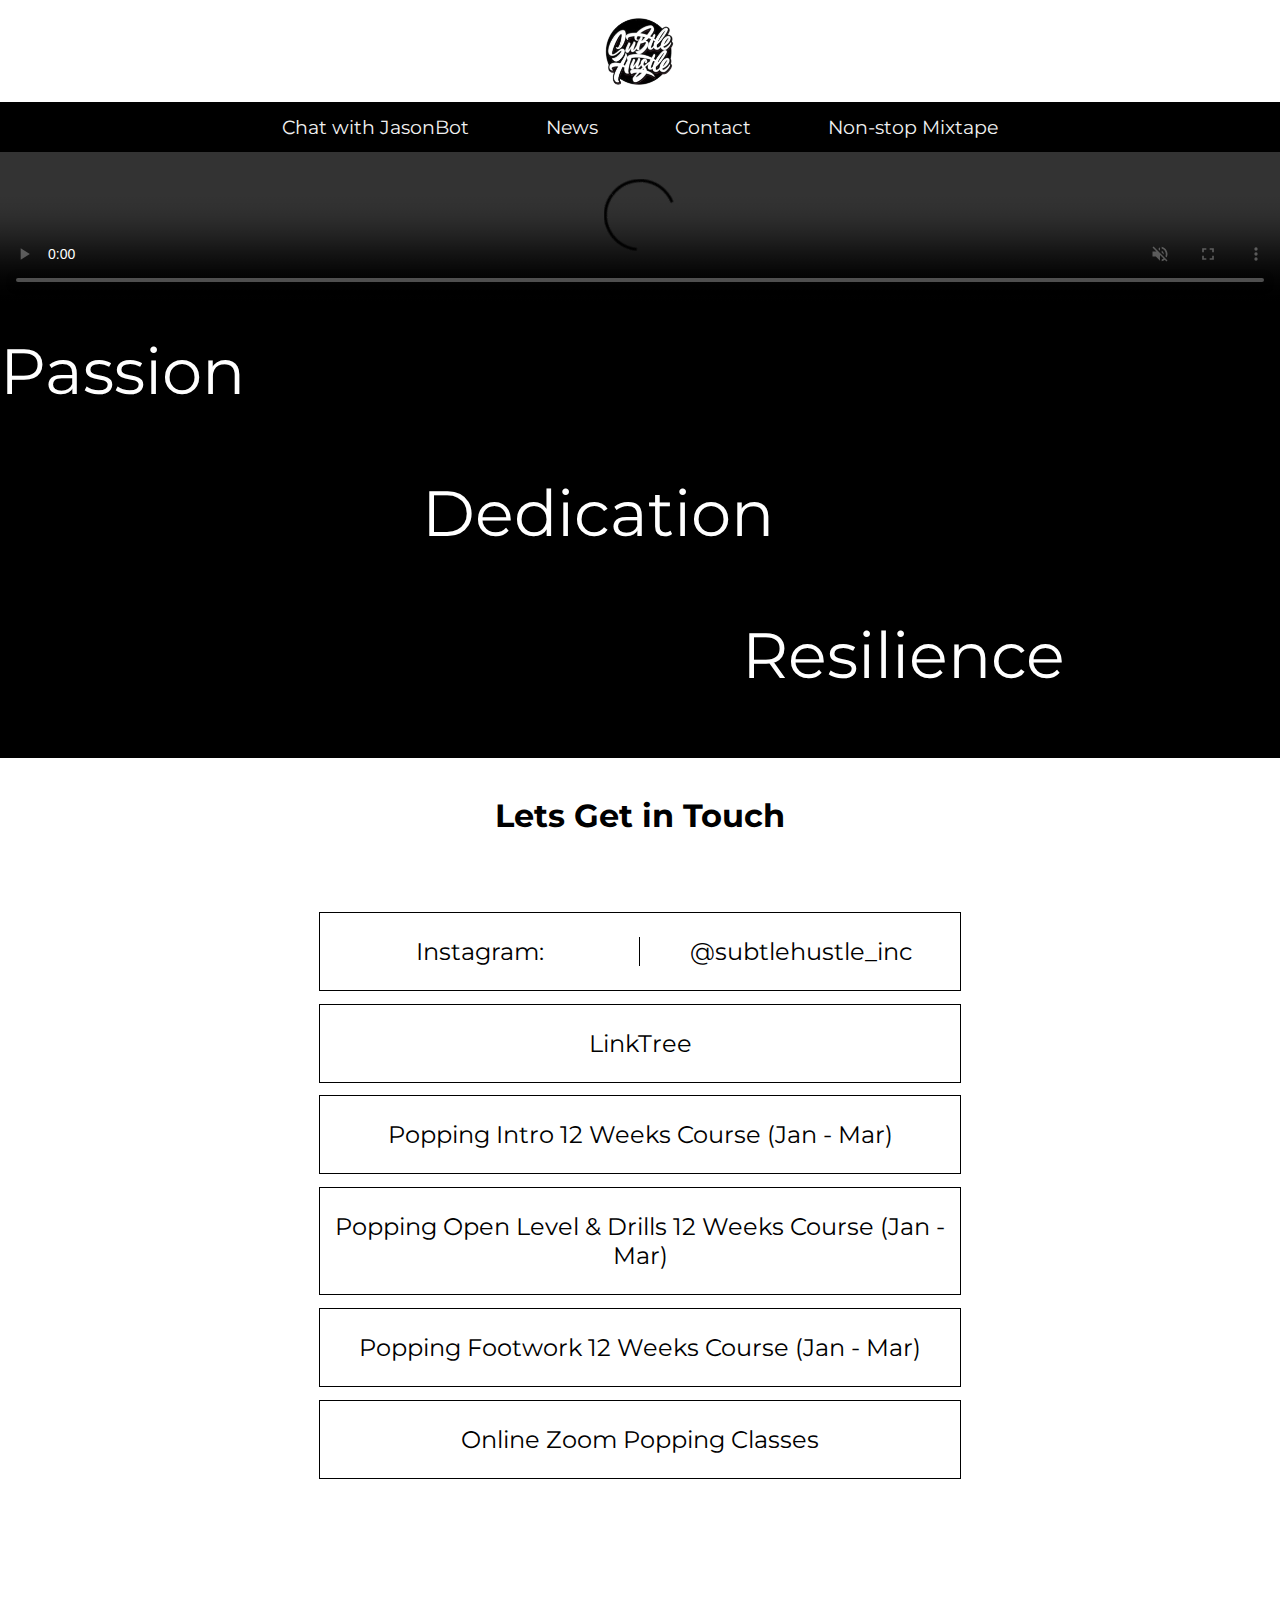
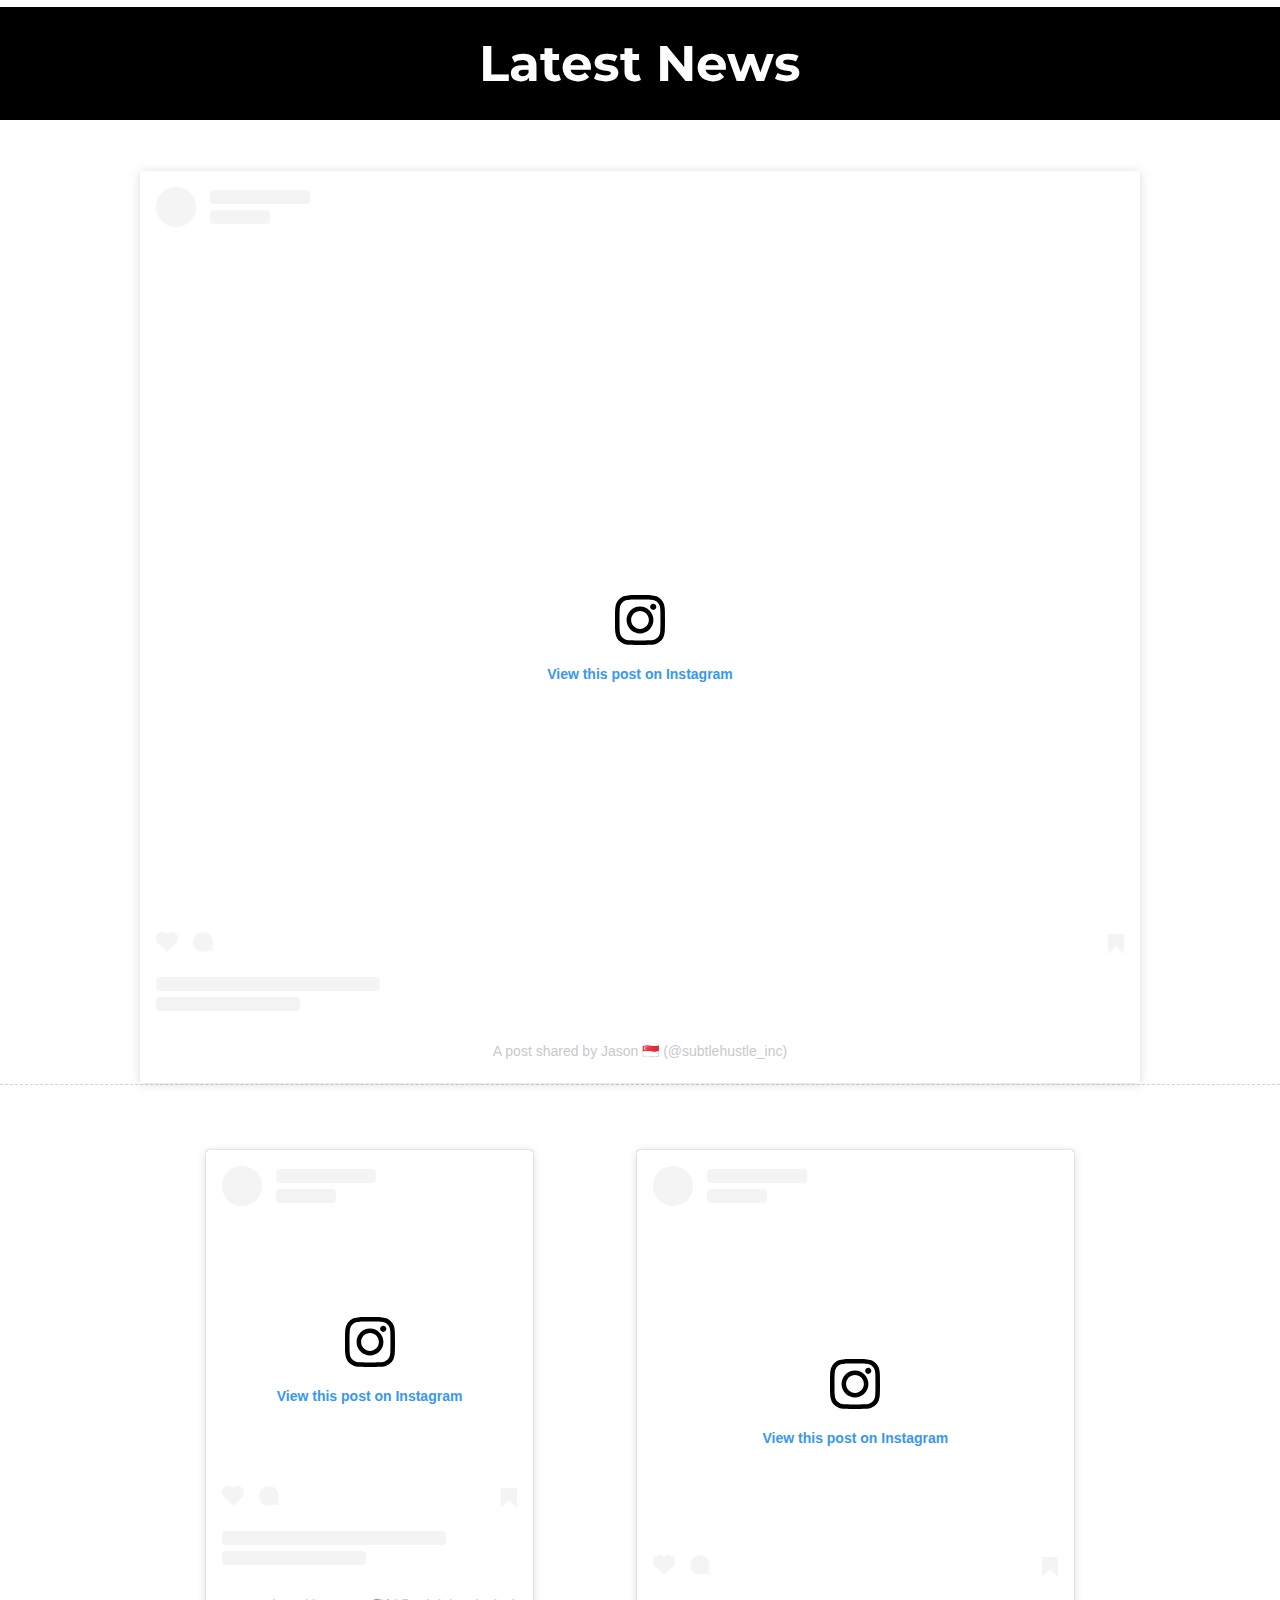
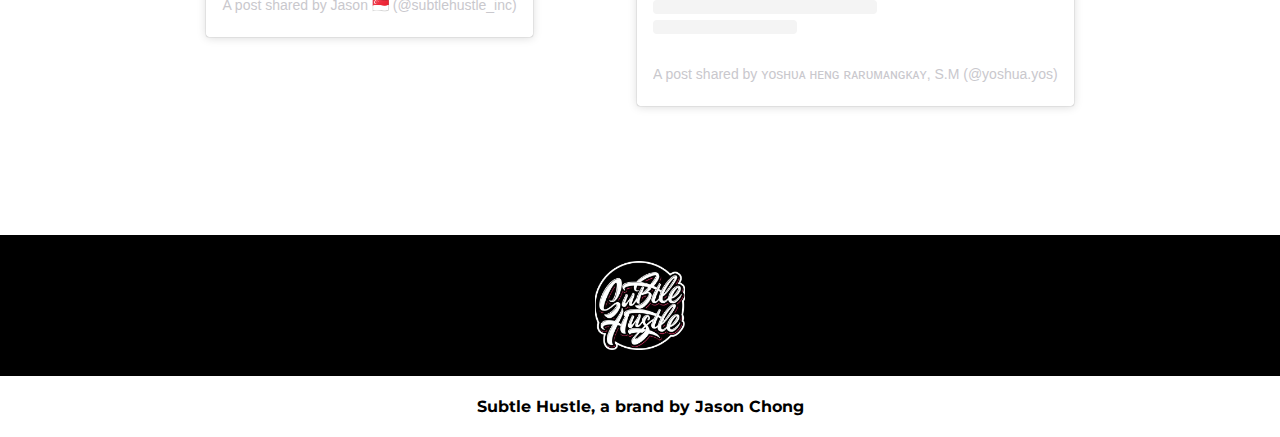
==== commit f770e6c2: "Add files via upload" ====
--- a/index.html
+++ b/index.html
@@ -12,7 +12,7 @@
     <link rel="stylesheet" href="footer.css">
     <link rel="icon" type="image/x-icon" href="Assets/logo.jpg">
     <link href="https://fonts.googleapis.com/css2?family=Montserrat:wght@400;700&display=swap" rel="stylesheet">
-    <script href="0261612bc7453716d474048e174354983954db7a72ba380f9d1f4819e6ca7393>
+    <link href="0261612bc7453716d474048e174354983954db7a72ba380f9d1f4819e6ca7393" rel="stylesheet">
   </head>
   <body>
       <button onclick="topFunction()" id="myBtn" title="Go to top">^</button>
@@ -24,7 +24,7 @@
       <nav>
       <div class="navbar">
           <div class="navlinks">
-          <a class="active" href="chatbot.html">Json's Pop Bot</a>
+          <a class="active" href="chatbot.html">Chat with JasonBot</a>
           <a id="nav2" href="#medianav">News</a>
           <a id="nav3" href="#contact">Contact</a>
           <a href="mixtape.html">Non-stop Mixtape</a>
@@ -112,6 +112,7 @@
         <blockquote class="instagram-media" data-instgrm-permalink="https://www.instagram.com/p/CuqZNKsh91y/?utm_source=ig_embed&amp;utm_campaign=loading" data-instgrm-version="14" style=" background:#FFF; border:0; border-radius:00px; box-shadow:0 0 0px 0 rgba(0,0,0,0.5),0 1px 10px 0 rgba(0,0,0,0.15); margin: 1px; max-width:1000px; min-width:326px; padding:0; width:99.375%; width:-webkit-calc(100% - 2px); width:calc(100% - 2px);"><div style="padding:16px;"> <a href="https://www.instagram.com/p/CuqZNKsh91y/?utm_source=ig_embed&amp;utm_campaign=loading" style=" background:#FFFFFF; line-height:0; padding:0 0; text-align:center; text-decoration:none; width:100%;" target="_blank"> <div style=" display: flex; flex-direction: row; align-items: center;"> <div style="background-color: #F4F4F4; border-radius: 50%; flex-grow: 0; height: 40px; margin-right: 14px; width: 40px;"></div> <div style="display: flex; flex-direction: column; flex-grow: 1; justify-content: center;"> <div style=" background-color: #F4F4F4; border-radius: 4px; flex-grow: 0; height: 14px; margin-bottom: 6px; width: 100px;"></div> <div style=" background-color: #F4F4F4; border-radius: 4px; flex-grow: 0; height: 14px; width: 60px;"></div></div></div><div style="padding: 19% 0;"></div> <div style="display:block; height:50px; margin:0 auto 12px; width:50px;"><svg width="50px" height="50px" viewBox="0 0 60 60" version="1.1" xmlns="https://www.w3.org/2000/svg" xmlns:xlink="https://www.w3.org/1999/xlink"><g stroke="none" stroke-width="1" fill="none" fill-rule="evenodd"><g transform="translate(-511.000000, -20.000000)" fill="#000000"><g><path d="M556.869,30.41 C554.814,30.41 553.148,32.076 553.148,34.131 C553.148,36.186 554.814,37.852 556.869,37.852 C558.924,37.852 560.59,36.186 560.59,34.131 C560.59,32.076 558.924,30.41 556.869,30.41 M541,60.657 C535.114,60.657 530.342,55.887 530.342,50 C530.342,44.114 535.114,39.342 541,39.342 C546.887,39.342 551.658,44.114 551.658,50 C551.658,55.887 546.887,60.657 541,60.657 M541,33.886 C532.1,33.886 524.886,41.1 524.886,50 C524.886,58.899 532.1,66.113 541,66.113 C549.9,66.113 557.115,58.899 557.115,50 C557.115,41.1 549.9,33.886 541,33.886 M565.378,62.101 C565.244,65.022 564.756,66.606 564.346,67.663 C563.803,69.06 563.154,70.057 562.106,71.106 C561.058,72.155 560.06,72.803 558.662,73.347 C557.607,73.757 556.021,74.244 553.102,74.378 C549.944,74.521 548.997,74.552 541,74.552 C533.003,74.552 532.056,74.521 528.898,74.378 C525.979,74.244 524.393,73.757 523.338,73.347 C521.94,72.803 520.942,72.155 519.894,71.106 C518.846,70.057 518.197,69.06 517.654,67.663 C517.244,66.606 516.755,65.022 516.623,62.101 C516.479,58.943 516.448,57.996 516.448,50 C516.448,42.003 516.479,41.056 516.623,37.899 C516.755,34.978 517.244,33.391 517.654,32.338 C518.197,30.938 518.846,29.942 519.894,28.894 C520.942,27.846 521.94,27.196 523.338,26.654 C524.393,26.244 525.979,25.756 528.898,25.623 C532.057,25.479 533.004,25.448 541,25.448 C548.997,25.448 549.943,25.479 553.102,25.623 C556.021,25.756 557.607,26.244 558.662,26.654 C560.06,27.196 561.058,27.846 562.106,28.894 C563.154,29.942 563.803,30.938 564.346,32.338 C564.756,33.391 565.244,34.978 565.378,37.899 C565.522,41.056 565.552,42.003 565.552,50 C565.552,57.996 565.522,58.943 565.378,62.101 M570.82,37.631 C570.674,34.438 570.167,32.258 569.425,30.349 C568.659,28.377 567.633,26.702 565.965,25.035 C564.297,23.368 562.623,22.342 560.652,21.575 C558.743,20.834 556.562,20.326 553.369,20.18 C550.169,20.033 549.148,20 541,20 C532.853,20 531.831,20.033 528.631,20.18 C525.438,20.326 523.257,20.834 521.349,21.575 C519.376,22.342 517.703,23.368 516.035,25.035 C514.368,26.702 513.342,28.377 512.574,30.349 C511.834,32.258 511.326,34.438 511.181,37.631 C511.035,40.831 511,41.851 511,50 C511,58.147 511.035,59.17 511.181,62.369 C511.326,65.562 511.834,67.743 512.574,69.651 C513.342,71.625 514.368,73.296 516.035,74.965 C517.703,76.634 519.376,77.658 521.349,78.425 C523.257,79.167 525.438,79.673 528.631,79.82 C531.831,79.965 532.853,80.001 541,80.001 C549.148,80.001 550.169,79.965 553.369,79.82 C556.562,79.673 558.743,79.167 560.652,78.425 C562.623,77.658 564.297,76.634 565.965,74.965 C567.633,73.296 568.659,71.625 569.425,69.651 C570.167,67.743 570.674,65.562 570.82,62.369 C570.966,59.17 571,58.147 571,50 C571,41.851 570.966,40.831 570.82,37.631"></path></g></g></g></svg></div><div style="padding-top: 8px;"> <div style=" color:#3897f0; font-family:Arial,sans-serif; font-size:14px; font-style:normal; font-weight:550; line-height:18px;">View this post on Instagram</div></div><div style="padding: 12.5% 0;"></div> <div style="display: flex; flex-direction: row; margin-bottom: 14px; align-items: center;"><div> <div style="background-color: #F4F4F4; border-radius: 50%; height: 12.5px; width: 12.5px; transform: translateX(0px) translateY(7px);"></div> <div style="background-color: #F4F4F4; height: 12.5px; transform: rotate(-45deg) translateX(3px) translateY(1px); width: 12.5px; flex-grow: 0; margin-right: 14px; margin-left: 2px;"></div> <div style="background-color: #F4F4F4; border-radius: 50%; height: 12.5px; width: 12.5px; transform: translateX(9px) translateY(-18px);"></div></div><div style="margin-left: 8px;"> <div style=" background-color: #F4F4F4; border-radius: 50%; flex-grow: 0; height: 20px; width: 20px;"></div> <div style=" width: 0; height: 0; border-top: 2px solid transparent; border-left: 6px solid #f4f4f4; border-bottom: 2px solid transparent; transform: translateX(16px) translateY(-4px) rotate(30deg)"></div></div><div style="margin-left: auto;"> <div style=" width: 0px; border-top: 8px solid #F4F4F4; border-right: 8px solid transparent; transform: translateY(16px);"></div> <div style=" background-color: #F4F4F4; flex-grow: 0; height: 12px; width: 16px; transform: translateY(-4px);"></div> <div style=" width: 0; height: 0; border-top: 8px solid #F4F4F4; border-left: 8px solid transparent; transform: translateY(-4px) translateX(8px);"></div></div></div> <div style="display: flex; flex-direction: column; flex-grow: 1; justify-content: center; margin-bottom: 24px;"> <div style=" background-color: #F4F4F4; border-radius: 4px; flex-grow: 0; height: 14px; margin-bottom: 6px; width: 224px;"></div> <div style=" background-color: #F4F4F4; border-radius: 4px; flex-grow: 0; height: 14px; width: 144px;"></div></div></a><p style=" color:#c9c8cd; font-family:Arial,sans-serif; font-size:14px; line-height:17px; margin-bottom:0; margin-top:8px; overflow:hidden; padding:8px 0 7px; text-align:center; text-overflow:ellipsis; white-space:nowrap;"><a href="https://www.instagram.com/p/CuqZNKsh91y/?utm_source=ig_embed&amp;utm_campaign=loading" style=" color:#c9c8cd; font-family:Arial,sans-serif; font-size:14px; font-style:normal; font-weight:normal; line-height:17px; text-decoration:none;" target="_blank">A post shared by Jason 🇸🇬 (@subtlehustle_inc)</a></p></div></blockquote> <script async src="//www.instagram.com/embed.js"></script>
       </div>
       
+      <div class="centergrid"></div>
       <div class="igpostgrid">
           <div class="post1">
 <blockquote class="instagram-media" data-instgrm-permalink="https://www.instagram.com/reel/Cu8xF5zhDyR/?utm_source=ig_embed&amp;utm_campaign=loading" data-instgrm-version="14" style=" background:#FFF; border:0; border-radius:3px; box-shadow:0 0 1px 0 rgba(0,0,0,0.5),0 1px 10px 0 rgba(0,0,0,0.15); margin: 1px; max-width:540px; min-width:326px; padding:0; width:99.375%; width:-webkit-calc(100% - 2px); width:calc(100% - 2px);"><div style="padding:16px;"> <a href="https://www.instagram.com/reel/Cu8xF5zhDyR/?utm_source=ig_embed&amp;utm_campaign=loading" style=" background:#FFFFFF; line-height:0; padding:0 0; text-align:center; text-decoration:none; width:100%;" target="_blank"> <div style=" display: flex; flex-direction: row; align-items: center;"> <div style="background-color: #F4F4F4; border-radius: 50%; flex-grow: 0; height: 40px; margin-right: 14px; width: 40px;"></div> <div style="display: flex; flex-direction: column; flex-grow: 1; justify-content: center;"> <div style=" background-color: #F4F4F4; border-radius: 4px; flex-grow: 0; height: 14px; margin-bottom: 6px; width: 100px;"></div> <div style=" background-color: #F4F4F4; border-radius: 4px; flex-grow: 0; height: 14px; width: 60px;"></div></div></div><div style="padding: 19% 0;"></div> <div style="display:block; height:50px; margin:0 auto 12px; width:50px;"><svg width="50px" height="50px" viewBox="0 0 60 60" version="1.1" xmlns="https://www.w3.org/2000/svg" xmlns:xlink="https://www.w3.org/1999/xlink"><g stroke="none" stroke-width="1" fill="none" fill-rule="evenodd"><g transform="translate(-511.000000, -20.000000)" fill="#000000"><g><path d="M556.869,30.41 C554.814,30.41 553.148,32.076 553.148,34.131 C553.148,36.186 554.814,37.852 556.869,37.852 C558.924,37.852 560.59,36.186 560.59,34.131 C560.59,32.076 558.924,30.41 556.869,30.41 M541,60.657 C535.114,60.657 530.342,55.887 530.342,50 C530.342,44.114 535.114,39.342 541,39.342 C546.887,39.342 551.658,44.114 551.658,50 C551.658,55.887 546.887,60.657 541,60.657 M541,33.886 C532.1,33.886 524.886,41.1 524.886,50 C524.886,58.899 532.1,66.113 541,66.113 C549.9,66.113 557.115,58.899 557.115,50 C557.115,41.1 549.9,33.886 541,33.886 M565.378,62.101 C565.244,65.022 564.756,66.606 564.346,67.663 C563.803,69.06 563.154,70.057 562.106,71.106 C561.058,72.155 560.06,72.803 558.662,73.347 C557.607,73.757 556.021,74.244 553.102,74.378 C549.944,74.521 548.997,74.552 541,74.552 C533.003,74.552 532.056,74.521 528.898,74.378 C525.979,74.244 524.393,73.757 523.338,73.347 C521.94,72.803 520.942,72.155 519.894,71.106 C518.846,70.057 518.197,69.06 517.654,67.663 C517.244,66.606 516.755,65.022 516.623,62.101 C516.479,58.943 516.448,57.996 516.448,50 C516.448,42.003 516.479,41.056 516.623,37.899 C516.755,34.978 517.244,33.391 517.654,32.338 C518.197,30.938 518.846,29.942 519.894,28.894 C520.942,27.846 521.94,27.196 523.338,26.654 C524.393,26.244 525.979,25.756 528.898,25.623 C532.057,25.479 533.004,25.448 541,25.448 C548.997,25.448 549.943,25.479 553.102,25.623 C556.021,25.756 557.607,26.244 558.662,26.654 C560.06,27.196 561.058,27.846 562.106,28.894 C563.154,29.942 563.803,30.938 564.346,32.338 C564.756,33.391 565.244,34.978 565.378,37.899 C565.522,41.056 565.552,42.003 565.552,50 C565.552,57.996 565.522,58.943 565.378,62.101 M570.82,37.631 C570.674,34.438 570.167,32.258 569.425,30.349 C568.659,28.377 567.633,26.702 565.965,25.035 C564.297,23.368 562.623,22.342 560.652,21.575 C558.743,20.834 556.562,20.326 553.369,20.18 C550.169,20.033 549.148,20 541,20 C532.853,20 531.831,20.033 528.631,20.18 C525.438,20.326 523.257,20.834 521.349,21.575 C519.376,22.342 517.703,23.368 516.035,25.035 C514.368,26.702 513.342,28.377 512.574,30.349 C511.834,32.258 511.326,34.438 511.181,37.631 C511.035,40.831 511,41.851 511,50 C511,58.147 511.035,59.17 511.181,62.369 C511.326,65.562 511.834,67.743 512.574,69.651 C513.342,71.625 514.368,73.296 516.035,74.965 C517.703,76.634 519.376,77.658 521.349,78.425 C523.257,79.167 525.438,79.673 528.631,79.82 C531.831,79.965 532.853,80.001 541,80.001 C549.148,80.001 550.169,79.965 553.369,79.82 C556.562,79.673 558.743,79.167 560.652,78.425 C562.623,77.658 564.297,76.634 565.965,74.965 C567.633,73.296 568.659,71.625 569.425,69.651 C570.167,67.743 570.674,65.562 570.82,62.369 C570.966,59.17 571,58.147 571,50 C571,41.851 570.966,40.831 570.82,37.631"></path></g></g></g></svg></div><div style="padding-top: 8px;"> <div style=" color:#3897f0; font-family:Arial,sans-serif; font-size:14px; font-style:normal; font-weight:550; line-height:18px;">View this post on Instagram</div></div><div style="padding: 12.5% 0;"></div> <div style="display: flex; flex-direction: row; margin-bottom: 14px; align-items: center;"><div> <div style="background-color: #F4F4F4; border-radius: 50%; height: 12.5px; width: 12.5px; transform: translateX(0px) translateY(7px);"></div> <div style="background-color: #F4F4F4; height: 12.5px; transform: rotate(-45deg) translateX(3px) translateY(1px); width: 12.5px; flex-grow: 0; margin-right: 14px; margin-left: 2px;"></div> <div style="background-color: #F4F4F4; border-radius: 50%; height: 12.5px; width: 12.5px; transform: translateX(9px) translateY(-18px);"></div></div><div style="margin-left: 8px;"> <div style=" background-color: #F4F4F4; border-radius: 50%; flex-grow: 0; height: 20px; width: 20px;"></div> <div style=" width: 0; height: 0; border-top: 2px solid transparent; border-left: 6px solid #f4f4f4; border-bottom: 2px solid transparent; transform: translateX(16px) translateY(-4px) rotate(30deg)"></div></div><div style="margin-left: auto;"> <div style=" width: 0px; border-top: 8px solid #F4F4F4; border-right: 8px solid transparent; transform: translateY(16px);"></div> <div style=" background-color: #F4F4F4; flex-grow: 0; height: 12px; width: 16px; transform: translateY(-4px);"></div> <div style=" width: 0; height: 0; border-top: 8px solid #F4F4F4; border-left: 8px solid transparent; transform: translateY(-4px) translateX(8px);"></div></div></div> <div style="display: flex; flex-direction: column; flex-grow: 1; justify-content: center; margin-bottom: 24px;"> <div style=" background-color: #F4F4F4; border-radius: 4px; flex-grow: 0; height: 14px; margin-bottom: 6px; width: 224px;"></div> <div style=" background-color: #F4F4F4; border-radius: 4px; flex-grow: 0; height: 14px; width: 144px;"></div></div></a><p style=" color:#c9c8cd; font-family:Arial,sans-serif; font-size:14px; line-height:17px; margin-bottom:0; margin-top:8px; overflow:hidden; padding:8px 0 7px; text-align:center; text-overflow:ellipsis; white-space:nowrap;"><a href="https://www.instagram.com/reel/Cu8xF5zhDyR/?utm_source=ig_embed&amp;utm_campaign=loading" style=" color:#c9c8cd; font-family:Arial,sans-serif; font-size:14px; font-style:normal; font-weight:normal; line-height:17px; text-decoration:none;" target="_blank">A post shared by Jason 🇸🇬 (@subtlehustle_inc)</a></p></div></blockquote> <script async src="//www.instagram.com/embed.js"></script>
@@ -121,10 +122,6 @@
                   <blockquote class="instagram-media" data-instgrm-permalink="https://www.instagram.com/reel/Cspyj3_Lebi/?utm_source=ig_embed&amp;utm_campaign=loading" data-instgrm-version="14" style=" background:#FFF; border:0; border-radius:3px; box-shadow:0 0 1px 0 rgba(0,0,0,0.5),0 1px 10px 0 rgba(0,0,0,0.15); margin: 1px; max-width:540px; min-width:326px; padding:0; width:99.375%; width:-webkit-calc(100% - 2px); width:calc(100% - 2px);"><div style="padding:16px;"> <a href="https://www.instagram.com/reel/Cspyj3_Lebi/?utm_source=ig_embed&amp;utm_campaign=loading" style=" background:#FFFFFF; line-height:0; padding:0 0; text-align:center; text-decoration:none; width:100%;" target="_blank"> <div style=" display: flex; flex-direction: row; align-items: center;"> <div style="background-color: #F4F4F4; border-radius: 50%; flex-grow: 0; height: 40px; margin-right: 14px; width: 40px;"></div> <div style="display: flex; flex-direction: column; flex-grow: 1; justify-content: center;"> <div style=" background-color: #F4F4F4; border-radius: 4px; flex-grow: 0; height: 14px; margin-bottom: 6px; width: 100px;"></div> <div style=" background-color: #F4F4F4; border-radius: 4px; flex-grow: 0; height: 14px; width: 60px;"></div></div></div><div style="padding: 19% 0;"></div> <div style="display:block; height:50px; margin:0 auto 12px; width:50px;"><svg width="50px" height="50px" viewBox="0 0 60 60" version="1.1" xmlns="https://www.w3.org/2000/svg" xmlns:xlink="https://www.w3.org/1999/xlink"><g stroke="none" stroke-width="1" fill="none" fill-rule="evenodd"><g transform="translate(-511.000000, -20.000000)" fill="#000000"><g><path d="M556.869,30.41 C554.814,30.41 553.148,32.076 553.148,34.131 C553.148,36.186 554.814,37.852 556.869,37.852 C558.924,37.852 560.59,36.186 560.59,34.131 C560.59,32.076 558.924,30.41 556.869,30.41 M541,60.657 C535.114,60.657 530.342,55.887 530.342,50 C530.342,44.114 535.114,39.342 541,39.342 C546.887,39.342 551.658,44.114 551.658,50 C551.658,55.887 546.887,60.657 541,60.657 M541,33.886 C532.1,33.886 524.886,41.1 524.886,50 C524.886,58.899 532.1,66.113 541,66.113 C549.9,66.113 557.115,58.899 557.115,50 C557.115,41.1 549.9,33.886 541,33.886 M565.378,62.101 C565.244,65.022 564.756,66.606 564.346,67.663 C563.803,69.06 563.154,70.057 562.106,71.106 C561.058,72.155 560.06,72.803 558.662,73.347 C557.607,73.757 556.021,74.244 553.102,74.378 C549.944,74.521 548.997,74.552 541,74.552 C533.003,74.552 532.056,74.521 528.898,74.378 C525.979,74.244 524.393,73.757 523.338,73.347 C521.94,72.803 520.942,72.155 519.894,71.106 C518.846,70.057 518.197,69.06 517.654,67.663 C517.244,66.606 516.755,65.022 516.623,62.101 C516.479,58.943 516.448,57.996 516.448,50 C516.448,42.003 516.479,41.056 516.623,37.899 C516.755,34.978 517.244,33.391 517.654,32.338 C518.197,30.938 518.846,29.942 519.894,28.894 C520.942,27.846 521.94,27.196 523.338,26.654 C524.393,26.244 525.979,25.756 528.898,25.623 C532.057,25.479 533.004,25.448 541,25.448 C548.997,25.448 549.943,25.479 553.102,25.623 C556.021,25.756 557.607,26.244 558.662,26.654 C560.06,27.196 561.058,27.846 562.106,28.894 C563.154,29.942 563.803,30.938 564.346,32.338 C564.756,33.391 565.244,34.978 565.378,37.899 C565.522,41.056 565.552,42.003 565.552,50 C565.552,57.996 565.522,58.943 565.378,62.101 M570.82,37.631 C570.674,34.438 570.167,32.258 569.425,30.349 C568.659,28.377 567.633,26.702 565.965,25.035 C564.297,23.368 562.623,22.342 560.652,21.575 C558.743,20.834 556.562,20.326 553.369,20.18 C550.169,20.033 549.148,20 541,20 C532.853,20 531.831,20.033 528.631,20.18 C525.438,20.326 523.257,20.834 521.349,21.575 C519.376,22.342 517.703,23.368 516.035,25.035 C514.368,26.702 513.342,28.377 512.574,30.349 C511.834,32.258 511.326,34.438 511.181,37.631 C511.035,40.831 511,41.851 511,50 C511,58.147 511.035,59.17 511.181,62.369 C511.326,65.562 511.834,67.743 512.574,69.651 C513.342,71.625 514.368,73.296 516.035,74.965 C517.703,76.634 519.376,77.658 521.349,78.425 C523.257,79.167 525.438,79.673 528.631,79.82 C531.831,79.965 532.853,80.001 541,80.001 C549.148,80.001 550.169,79.965 553.369,79.82 C556.562,79.673 558.743,79.167 560.652,78.425 C562.623,77.658 564.297,76.634 565.965,74.965 C567.633,73.296 568.659,71.625 569.425,69.651 C570.167,67.743 570.674,65.562 570.82,62.369 C570.966,59.17 571,58.147 571,50 C571,41.851 570.966,40.831 570.82,37.631"></path></g></g></g></svg></div><div style="padding-top: 8px;"> <div style=" color:#3897f0; font-family:Arial,sans-serif; font-size:14px; font-style:normal; font-weight:550; line-height:18px;">View this post on Instagram</div></div><div style="padding: 12.5% 0;"></div> <div style="display: flex; flex-direction: row; margin-bottom: 14px; align-items: center;"><div> <div style="background-color: #F4F4F4; border-radius: 50%; height: 12.5px; width: 12.5px; transform: translateX(0px) translateY(7px);"></div> <div style="background-color: #F4F4F4; height: 12.5px; transform: rotate(-45deg) translateX(3px) translateY(1px); width: 12.5px; flex-grow: 0; margin-right: 14px; margin-left: 2px;"></div> <div style="background-color: #F4F4F4; border-radius: 50%; height: 12.5px; width: 12.5px; transform: translateX(9px) translateY(-18px);"></div></div><div style="margin-left: 8px;"> <div style=" background-color: #F4F4F4; border-radius: 50%; flex-grow: 0; height: 20px; width: 20px;"></div> <div style=" width: 0; height: 0; border-top: 2px solid transparent; border-left: 6px solid #f4f4f4; border-bottom: 2px solid transparent; transform: translateX(16px) translateY(-4px) rotate(30deg)"></div></div><div style="margin-left: auto;"> <div style=" width: 0px; border-top: 8px solid #F4F4F4; border-right: 8px solid transparent; transform: translateY(16px);"></div> <div style=" background-color: #F4F4F4; flex-grow: 0; height: 12px; width: 16px; transform: translateY(-4px);"></div> <div style=" width: 0; height: 0; border-top: 8px solid #F4F4F4; border-left: 8px solid transparent; transform: translateY(-4px) translateX(8px);"></div></div></div> <div style="display: flex; flex-direction: column; flex-grow: 1; justify-content: center; margin-bottom: 24px;"> <div style=" background-color: #F4F4F4; border-radius: 4px; flex-grow: 0; height: 14px; margin-bottom: 6px; width: 224px;"></div> <div style=" background-color: #F4F4F4; border-radius: 4px; flex-grow: 0; height: 14px; width: 144px;"></div></div></a><p style=" color:#c9c8cd; font-family:Arial,sans-serif; font-size:14px; line-height:17px; margin-bottom:0; margin-top:8px; overflow:hidden; padding:8px 0 7px; text-align:center; text-overflow:ellipsis; white-space:nowrap;"><a href="https://www.instagram.com/reel/Cspyj3_Lebi/?utm_source=ig_embed&amp;utm_campaign=loading" style=" color:#c9c8cd; font-family:Arial,sans-serif; font-size:14px; font-style:normal; font-weight:normal; line-height:17px; text-decoration:none;" target="_blank">A post shared by ʏᴏsʜᴜᴀ ʜᴇɴɢ ʀᴀʀᴜᴍᴀɴɢᴋᴀʏ, S.M (@yoshua.yos)</a></p></div></blockquote> <script async src="//www.instagram.com/embed.js"></script>
           </div>
           
-          
-          <div class="post3">
-<blockquote class="instagram-media" data-instgrm-permalink="https://www.instagram.com/reel/CtwCS7hhQAn/?utm_source=ig_embed&amp;utm_campaign=loading" data-instgrm-version="14" style=" background:#FFF; border:0; border-radius:3px; box-shadow:0 0 1px 0 rgba(0,0,0,0.5),0 1px 10px 0 rgba(0,0,0,0.15); margin: 1px; max-width:540px; min-width:326px; padding:0; width:99.375%; width:-webkit-calc(100% - 2px); width:calc(100% - 2px);"><div style="padding:16px;"> <a href="https://www.instagram.com/reel/CtwCS7hhQAn/?utm_source=ig_embed&amp;utm_campaign=loading" style=" background:#FFFFFF; line-height:0; padding:0 0; text-align:center; text-decoration:none; width:100%;" target="_blank"> <div style=" display: flex; flex-direction: row; align-items: center;"> <div style="background-color: #F4F4F4; border-radius: 50%; flex-grow: 0; height: 40px; margin-right: 14px; width: 40px;"></div> <div style="display: flex; flex-direction: column; flex-grow: 1; justify-content: center;"> <div style=" background-color: #F4F4F4; border-radius: 4px; flex-grow: 0; height: 14px; margin-bottom: 6px; width: 100px;"></div> <div style=" background-color: #F4F4F4; border-radius: 4px; flex-grow: 0; height: 14px; width: 60px;"></div></div></div><div style="padding: 19% 0;"></div> <div style="display:block; height:50px; margin:0 auto 12px; width:50px;"><svg width="50px" height="50px" viewBox="0 0 60 60" version="1.1" xmlns="https://www.w3.org/2000/svg" xmlns:xlink="https://www.w3.org/1999/xlink"><g stroke="none" stroke-width="1" fill="none" fill-rule="evenodd"><g transform="translate(-511.000000, -20.000000)" fill="#000000"><g><path d="M556.869,30.41 C554.814,30.41 553.148,32.076 553.148,34.131 C553.148,36.186 554.814,37.852 556.869,37.852 C558.924,37.852 560.59,36.186 560.59,34.131 C560.59,32.076 558.924,30.41 556.869,30.41 M541,60.657 C535.114,60.657 530.342,55.887 530.342,50 C530.342,44.114 535.114,39.342 541,39.342 C546.887,39.342 551.658,44.114 551.658,50 C551.658,55.887 546.887,60.657 541,60.657 M541,33.886 C532.1,33.886 524.886,41.1 524.886,50 C524.886,58.899 532.1,66.113 541,66.113 C549.9,66.113 557.115,58.899 557.115,50 C557.115,41.1 549.9,33.886 541,33.886 M565.378,62.101 C565.244,65.022 564.756,66.606 564.346,67.663 C563.803,69.06 563.154,70.057 562.106,71.106 C561.058,72.155 560.06,72.803 558.662,73.347 C557.607,73.757 556.021,74.244 553.102,74.378 C549.944,74.521 548.997,74.552 541,74.552 C533.003,74.552 532.056,74.521 528.898,74.378 C525.979,74.244 524.393,73.757 523.338,73.347 C521.94,72.803 520.942,72.155 519.894,71.106 C518.846,70.057 518.197,69.06 517.654,67.663 C517.244,66.606 516.755,65.022 516.623,62.101 C516.479,58.943 516.448,57.996 516.448,50 C516.448,42.003 516.479,41.056 516.623,37.899 C516.755,34.978 517.244,33.391 517.654,32.338 C518.197,30.938 518.846,29.942 519.894,28.894 C520.942,27.846 521.94,27.196 523.338,26.654 C524.393,26.244 525.979,25.756 528.898,25.623 C532.057,25.479 533.004,25.448 541,25.448 C548.997,25.448 549.943,25.479 553.102,25.623 C556.021,25.756 557.607,26.244 558.662,26.654 C560.06,27.196 561.058,27.846 562.106,28.894 C563.154,29.942 563.803,30.938 564.346,32.338 C564.756,33.391 565.244,34.978 565.378,37.899 C565.522,41.056 565.552,42.003 565.552,50 C565.552,57.996 565.522,58.943 565.378,62.101 M570.82,37.631 C570.674,34.438 570.167,32.258 569.425,30.349 C568.659,28.377 567.633,26.702 565.965,25.035 C564.297,23.368 562.623,22.342 560.652,21.575 C558.743,20.834 556.562,20.326 553.369,20.18 C550.169,20.033 549.148,20 541,20 C532.853,20 531.831,20.033 528.631,20.18 C525.438,20.326 523.257,20.834 521.349,21.575 C519.376,22.342 517.703,23.368 516.035,25.035 C514.368,26.702 513.342,28.377 512.574,30.349 C511.834,32.258 511.326,34.438 511.181,37.631 C511.035,40.831 511,41.851 511,50 C511,58.147 511.035,59.17 511.181,62.369 C511.326,65.562 511.834,67.743 512.574,69.651 C513.342,71.625 514.368,73.296 516.035,74.965 C517.703,76.634 519.376,77.658 521.349,78.425 C523.257,79.167 525.438,79.673 528.631,79.82 C531.831,79.965 532.853,80.001 541,80.001 C549.148,80.001 550.169,79.965 553.369,79.82 C556.562,79.673 558.743,79.167 560.652,78.425 C562.623,77.658 564.297,76.634 565.965,74.965 C567.633,73.296 568.659,71.625 569.425,69.651 C570.167,67.743 570.674,65.562 570.82,62.369 C570.966,59.17 571,58.147 571,50 C571,41.851 570.966,40.831 570.82,37.631"></path></g></g></g></svg></div><div style="padding-top: 8px;"> <div style=" color:#3897f0; font-family:Arial,sans-serif; font-size:14px; font-style:normal; font-weight:550; line-height:18px;">View this post on Instagram</div></div><div style="padding: 12.5% 0;"></div> <div style="display: flex; flex-direction: row; margin-bottom: 14px; align-items: center;"><div> <div style="background-color: #F4F4F4; border-radius: 50%; height: 12.5px; width: 12.5px; transform: translateX(0px) translateY(7px);"></div> <div style="background-color: #F4F4F4; height: 12.5px; transform: rotate(-45deg) translateX(3px) translateY(1px); width: 12.5px; flex-grow: 0; margin-right: 14px; margin-left: 2px;"></div> <div style="background-color: #F4F4F4; border-radius: 50%; height: 12.5px; width: 12.5px; transform: translateX(9px) translateY(-18px);"></div></div><div style="margin-left: 8px;"> <div style=" background-color: #F4F4F4; border-radius: 50%; flex-grow: 0; height: 20px; width: 20px;"></div> <div style=" width: 0; height: 0; border-top: 2px solid transparent; border-left: 6px solid #f4f4f4; border-bottom: 2px solid transparent; transform: translateX(16px) translateY(-4px) rotate(30deg)"></div></div><div style="margin-left: auto;"> <div style=" width: 0px; border-top: 8px solid #F4F4F4; border-right: 8px solid transparent; transform: translateY(16px);"></div> <div style=" background-color: #F4F4F4; flex-grow: 0; height: 12px; width: 16px; transform: translateY(-4px);"></div> <div style=" width: 0; height: 0; border-top: 8px solid #F4F4F4; border-left: 8px solid transparent; transform: translateY(-4px) translateX(8px);"></div></div></div> <div style="display: flex; flex-direction: column; flex-grow: 1; justify-content: center; margin-bottom: 24px;"> <div style=" background-color: #F4F4F4; border-radius: 4px; flex-grow: 0; height: 14px; margin-bottom: 6px; width: 224px;"></div> <div style=" background-color: #F4F4F4; border-radius: 4px; flex-grow: 0; height: 14px; width: 144px;"></div></div></a><p style=" color:#c9c8cd; font-family:Arial,sans-serif; font-size:14px; line-height:17px; margin-bottom:0; margin-top:8px; overflow:hidden; padding:8px 0 7px; text-align:center; text-overflow:ellipsis; white-space:nowrap;"><a href="https://www.instagram.com/reel/CtwCS7hhQAn/?utm_source=ig_embed&amp;utm_campaign=loading" style=" color:#c9c8cd; font-family:Arial,sans-serif; font-size:14px; font-style:normal; font-weight:normal; line-height:17px; text-decoration:none;" target="_blank">A post shared by Jason 🇸🇬 (@subtlehustle_inc)</a></p></div></blockquote> <script async src="//www.instagram.com/embed.js"></script>
-          </div>
       </div>
 <footer>
 <div class="footerbody">
--- a/index.css
+++ b/index.css
@@ -188,19 +188,27 @@
 
 .instagram-media {
     margin-left: 3%;
-}
-
-
+    margin-bottom: 3%;
+}
+
+
+.centergrid {
+    border-top: 1px dashed lightgray;
+    display: flex;
+    justify-content: center;
+    width: 100%;
+}
 .igpostgrid {
+    width: 100%;
     margin-top: 5%;
     display: grid;
-    grid-template-columns: auto auto auto;
-    width: 100%;
-    margin-left: 3%;
-}
-
-.post1, post2, post3 {
-    width: 100%;
+    grid-template-columns: auto auto ;
+    column-gap: 8%;
+    justify-content: center
+}
+
+.post1, post2 {
+    width: 200%;
 }
 
 
@@ -299,18 +307,23 @@
 
 }
 
+.cemtergrid {
+    display: flex;
+    justify-content: center;
+    width: 100%;
+}
 .igpostgrid {
+    width: 100%;
     margin-top: 5%;
     display: grid;
-    grid-template-columns: auto auto auto;
-    column-gap: 0%;
-    margin-left: 4%;
-
+    grid-template-columns: auto auto ;
+    column-gap: 8%;
+    justify-content: center
 }
 
 .post1,
-.post2,
-.post3 {
+.post2
+{
     width: 100%;
 }
 
--- a/navbar.css
+++ b/navbar.css
@@ -218,16 +218,16 @@
   padding-right: 6%;
   padding-top: 3%;
   padding-bottom: 3%;
-  border: 1px solid gray;
+  border: 0.5px solid white;
   
 }
     
 #nav2 {
-    padding-top: 5%;
+    padding-top: 7%;
 }
     
 #nav3 {
-    padding-top: 5%;
+    padding-top: 7%;
 } 
 
 }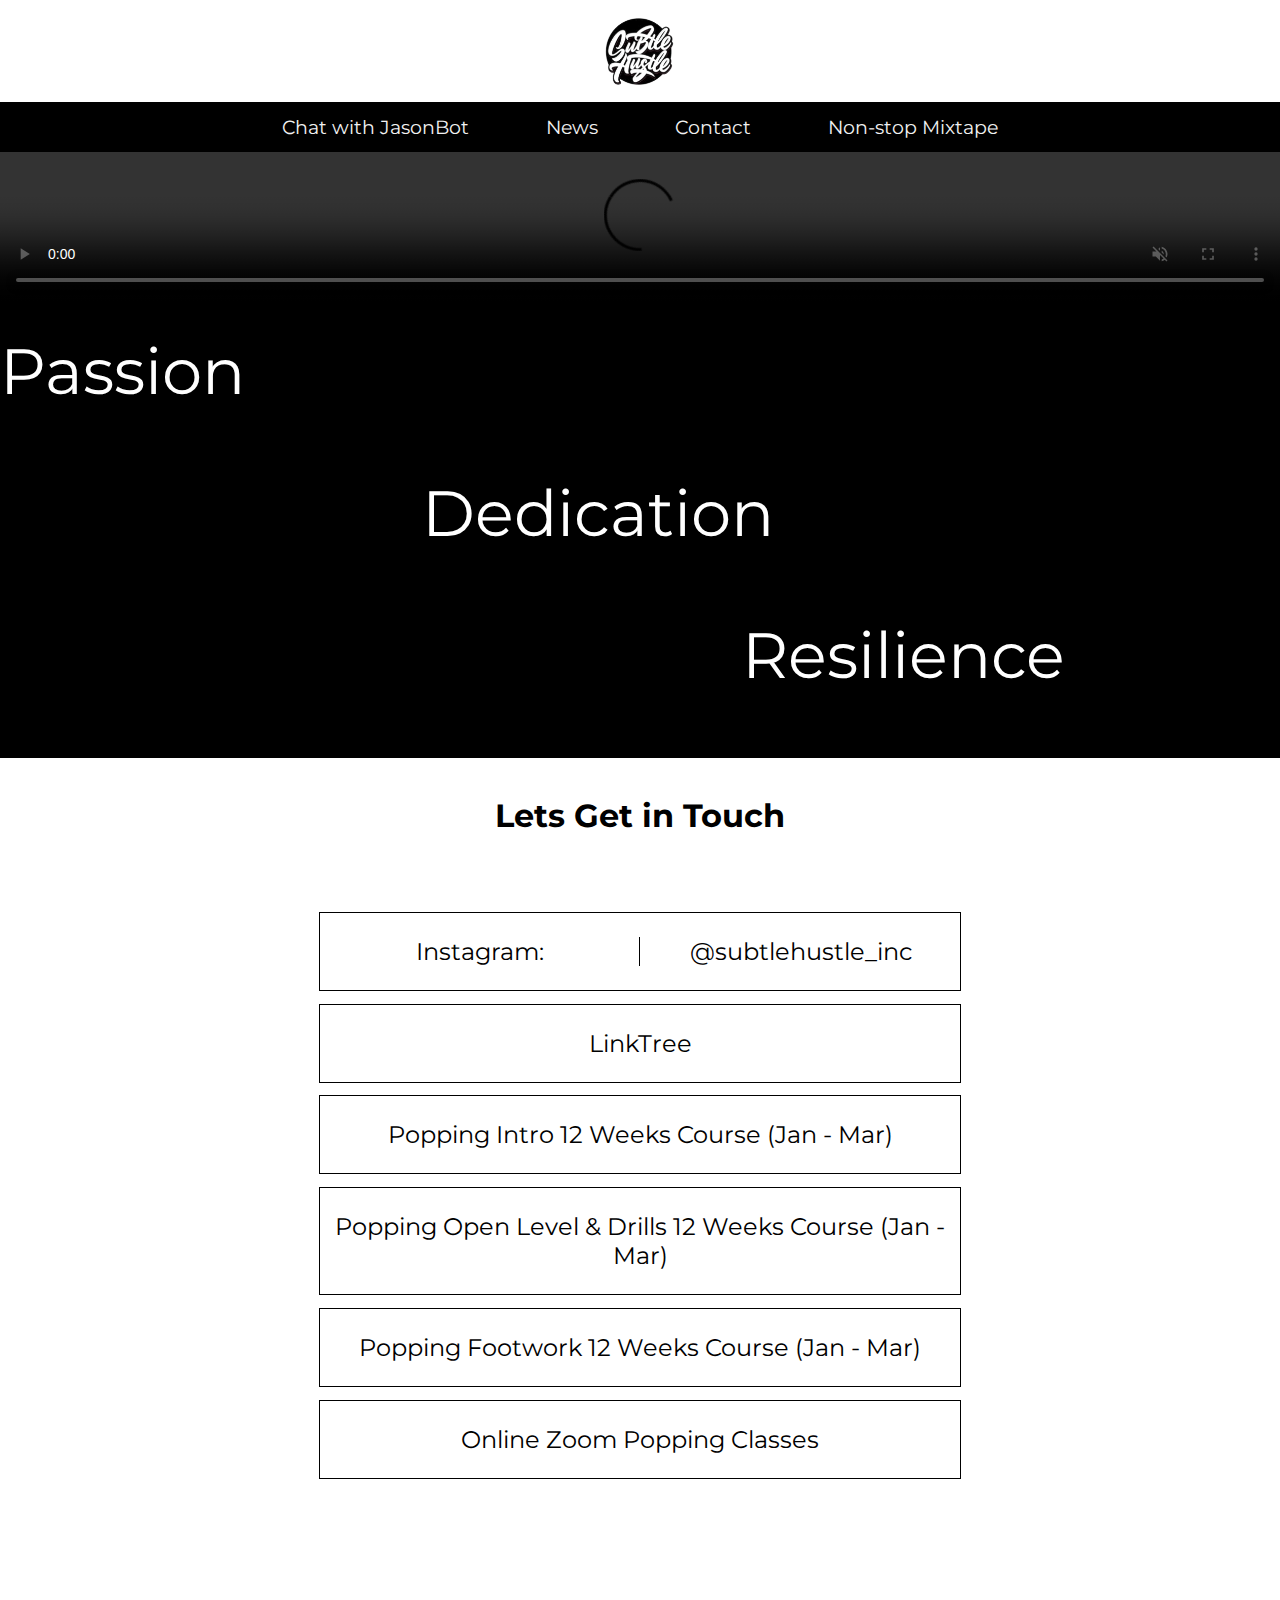
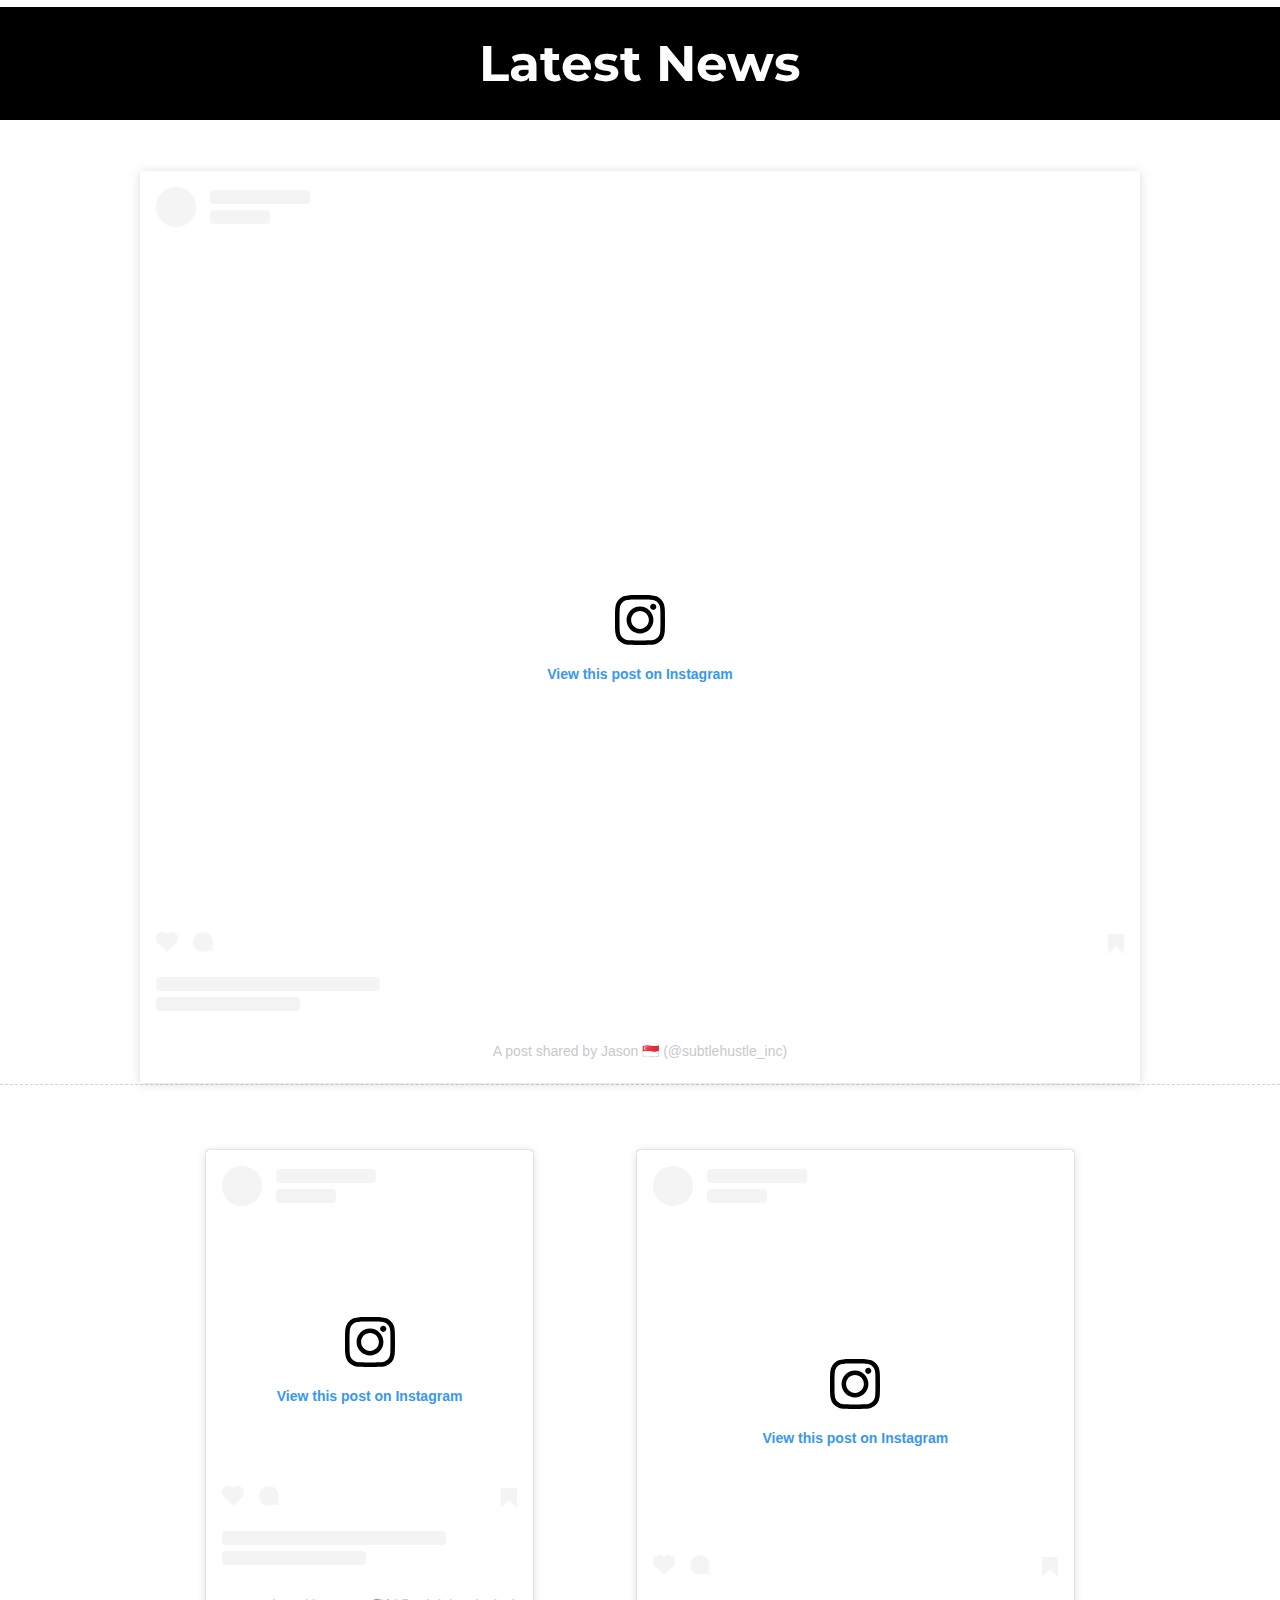
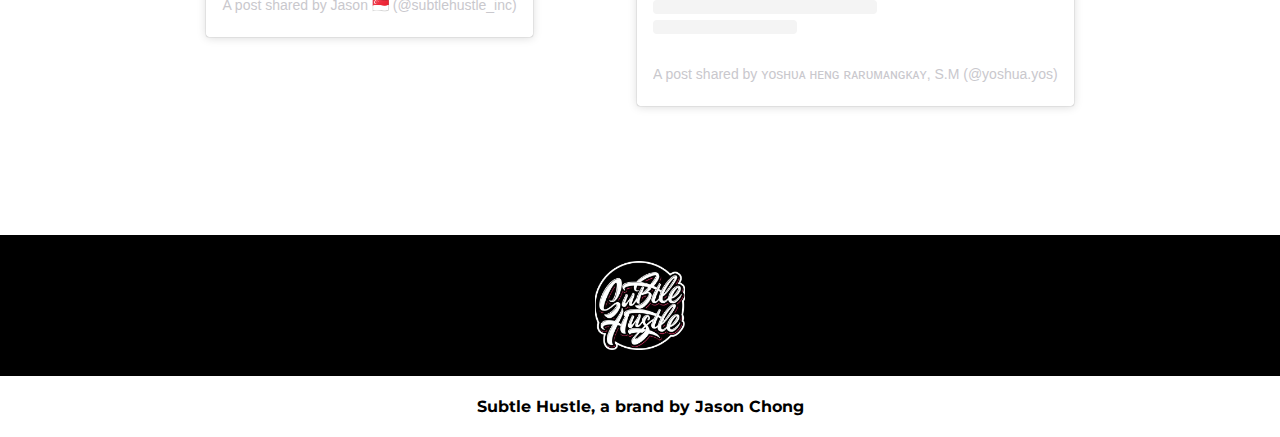
==== commit b876c0f9: "Add files via upload" ====
--- a/index.html
+++ b/index.html
@@ -13,6 +13,17 @@
     <link rel="icon" type="image/x-icon" href="Assets/logo.jpg">
     <link href="https://fonts.googleapis.com/css2?family=Montserrat:wght@400;700&display=swap" rel="stylesheet">
     <link href="0261612bc7453716d474048e174354983954db7a72ba380f9d1f4819e6ca7393" rel="stylesheet">
+    <meta name="description" content="Discover premier streetdance popping classes in Singapore at Subtle Hustle. Tailored for all levels, learn from expert instructors and join our vibrant dance community.">
+    <meta name="keywords" content="streetdance Singapore, popping classes, dance studio, dance lessons Singapore, popping dance, Subtle Hustle">
+    <meta name="robots" content="index, follow">
+    <link rel="canonical" href="https://linktr.ee/jasondance">
+    <meta property="og:title" content="Singapore Streetdance Classes - Master Popping with Subtle Hustle" />
+    <meta property="og:description" content="Join the best popping classes in Singapore at Subtle Hustle. Experienced instructors, diverse dance community, and classes for all skill levels." />
+    <meta property="og:url" content="https://linktr.ee/jasondance" />
+    <meta http-equiv="content-language" content="en-SG">
+
+
+
   </head>
   <body>
       <button onclick="topFunction()" id="myBtn" title="Go to top">^</button>
--- a/index.css
+++ b/index.css
@@ -7,10 +7,10 @@
 }
 
 a {
-    text-decoration: none;
-}
-#bannervid{
-    background: black;
+  text-decoration: none;
+}
+#bannervid {
+  background: black;
 }
 
 .mainmsg {
@@ -18,51 +18,48 @@
   font-size: 400%;
   margin-bottom: 3%;
   padding-top: 2%;
-  background: black
+  background: black;
 }
 
 .vid1 {
-    background: black;
+  background: black;
 }
 
 .instacontact {
-    display: grid;
-    grid-template-columns: 50% 50%;
-    width: 50%;
-    border: 1px solid black;
-    column-gap: 1px;
+  display: grid;
+  grid-template-columns: 50% 50%;
+  width: 50%;
+  border: 1px solid black;
+  column-gap: 1px;
 }
 
 .instacontact a {
-    color: black;
-}
-
-.linktree{
-    margin-top: 1%;
-    border: 1px solid black;
-    text-align: center;
-    width: 50%;
-    font-size: 150%;
+  color: black;
+}
+
+.linktree {
+  margin-top: 1%;
+  border: 1px solid black;
+  text-align: center;
+  width: 50%;
+  font-size: 150%;
 }
 
 .linktree a {
-    color: black;
-}
-
+  color: black;
+}
 
 .linktree:hover {
-    background: lightgray;
-}
-
-
+  background: lightgray;
+}
 
 .linktreewrapper {
-    display: flex;
-    justify-content: center;
-}
-
-.instacontact > p{
-    border-right: 1px solid black;
+  display: flex;
+  justify-content: center;
+}
+
+.instacontact > p {
+  border-right: 1px solid black;
 }
 
 .mainmsg > div {
@@ -72,16 +69,16 @@
 }
 
 #instalink:hover {
-    color: blue;
+  color: blue;
 }
 #main1,
 #main2,
 #main3 {
-    color: white;
+  color: white;
 }
 
 .contact {
-    margin-bottom: 0%;
+  margin-bottom: 0%;
 }
 #main1 {
   margin-left: 10%;
@@ -120,7 +117,7 @@
     margin-left: 43%;
   }
 
-   50% {
+  50% {
     margin-left: 43%;
   }
 
@@ -152,9 +149,9 @@
 }
 
 h2 {
-    font-size: 200%;
-    margin-bottom: 6%;
-    text-align: center;
+  font-size: 200%;
+  margin-bottom: 6%;
+  text-align: center;
 }
 
 h2:hover {
@@ -164,7 +161,6 @@
 h3:hover {
   color: yellow;
 }
-
 
 .contact {
   display: flex;
@@ -179,164 +175,157 @@
 }
 
 h3 {
-    font-size: 210%;
-    padding-top: 2%;
-    padding-bottom: 2%;
-    background: black;
-    color: white;
+  font-size: 210%;
+  padding-top: 2%;
+  padding-bottom: 2%;
+  background: black;
+  color: white;
 }
 
 .instagram-media {
-    margin-left: 3%;
-    margin-bottom: 3%;
-}
-
+  margin-left: 3%;
+  margin-bottom: 3%;
+}
 
 .centergrid {
-    border-top: 1px dashed lightgray;
+  border-top: 1px dashed lightgray;
+  display: flex;
+  justify-content: center;
+  width: 100%;
+}
+.igpostgrid {
+  width: 100%;
+  margin-top: 5%;
+  display: grid;
+  grid-template-columns: auto auto;
+  column-gap: 8%;
+  justify-content: center;
+}
+
+.post1,
+post2 {
+  width: 200%;
+}
+
+@media only screen and (max-width: 2421px) {
+  #main1 {
+    margin-left: 10%;
+    animation: ani1 5s infinite;
+    margin: 0;
+  }
+
+  @keyframes ani1 {
+    0% {
+      margin-left: 15%;
+    }
+    25% {
+      margin-left: 42%;
+    }
+
+    50% {
+      margin-left: 42%;
+    }
+
+    100% {
+      margin-left: 15%;
+    }
+  }
+
+  #main2 {
+    margin-left: 33%;
+    animation: ani2 5s infinite;
+  }
+
+  @keyframes ani2 {
+    0% {
+      margin-left: 34%;
+    }
+
+    25% {
+      margin-left: 39%;
+    }
+
+    50% {
+      margin-left: 39%;
+    }
+
+    100% {
+      margin-left: 34%;
+    }
+  }
+
+  #main3 {
+    margin-left: 58%;
+    animation: ani3 5s infinite;
+  }
+
+  @keyframes ani3 {
+    0% {
+      margin-left: 58%;
+    }
+
+    25% {
+      margin-left: 40%;
+    }
+
+    50% {
+      margin-left: 40%;
+    }
+    100% {
+      margin-left: 58%;
+    }
+  }
+
+  .contact {
+    text-align: center;
+  }
+
+  .News {
+    text-align: center;
+  }
+
+  .igpost {
     display: flex;
     justify-content: center;
-    width: 100%;
+  }
+
+  .contact {
+    font-size: 150%;
+  }
+
+  .News {
+    font-size: 150%;
+    margin-top: 10%;
+  }
+}
+
+.cemtergrid {
+  display: flex;
+  justify-content: center;
+  width: 100%;
 }
 .igpostgrid {
-    width: 100%;
-    margin-top: 5%;
-    display: grid;
-    grid-template-columns: auto auto ;
-    column-gap: 8%;
-    justify-content: center
-}
-
-.post1, post2 {
-    width: 200%;
-}
-
-
-
-@media only screen and (max-width: 2421px) {
-    #main1 {
-      margin-left: 10%;
-      animation: ani1 5s infinite;
-      margin: 0;
-    }
-
-    @keyframes ani1 {
-      0% {
-        margin-left: 15%;
-      }
-      25% {
-        margin-left: 42%;
-      }
-
-      50% {
-        margin-left: 42%;
-      }
-
-      100% {
-        margin-left: 15%;
-      }
-    }
-
-    #main2 {
-      margin-left: 33%;
-      animation: ani2 5s infinite;
-    }
-
-    @keyframes ani2 {
-      0% {
-        margin-left: 34%;
-      }
-
-      25% {
-        margin-left: 39%;
-      }
-
-       50% {
-        margin-left: 39%;
-      }
-
-      100% {
-        margin-left: 34%;
-      }
-    }
-
-    #main3 {
-      margin-left: 58%;
-      animation: ani3 5s infinite;
-    }
-
-    @keyframes ani3 {
-      0% {
-        margin-left: 58%;
-      }
-
-      25% {
-        margin-left: 40%;
-      }
-
-      50% {
-        margin-left: 40%;
-      }
-      100% {
-        margin-left: 58%;
-      }
-    }
-
-    .contact {
-      text-align: center;
-    }
-
-    .News {
-      text-align: center;
-    }
-    
-    .igpost {
-        display: flex;
-        justify-content: center;
-    }
-    
-    .contact {
-    font-size: 150%;
-    }
-
-    .News {
-    font-size: 150%;
-    margin-top: 10%
-    }
-
-
-}
-
-.cemtergrid {
-    display: flex;
-    justify-content: center;
-    width: 100%;
-}
-.igpostgrid {
-    width: 100%;
-    margin-top: 5%;
-    display: grid;
-    grid-template-columns: auto auto ;
-    column-gap: 8%;
-    justify-content: center
+  width: 100%;
+  margin-top: 5%;
+  display: grid;
+  grid-template-columns: auto auto;
+  column-gap: 8%;
+  justify-content: center;
 }
 
 .post1,
-.post2
-{
-    width: 100%;
-}
-
+.post2 {
+  width: 100%;
+}
 
 @media only screen and (max-width: 1152px) {
-    
-   #bannervid{
+  #bannervid {
     background: black;
-}
-    
-    .mainmsg {
-        font-size: 250%
-    }
+  }
+
+  .mainmsg {
+    font-size: 250%;
+  }
 
   .mainmsg > div {
     background: black;
@@ -358,80 +347,78 @@
   .News {
     text-align: center;
   }
-    
-    
-@keyframes ani1 {
-  0% {
-    margin-left: 24%;
-  }
-  25% {
+
+  @keyframes ani1 {
+    0% {
+      margin-left: 24%;
+    }
+    25% {
+      margin-left: 45%;
+    }
+
+    50% {
+      margin-left: 45%;
+    }
+
+    100% {
+      margin-left: 24%;
+    }
+  }
+
+  #main2 {
+    margin-left: 33%;
+    animation: ani2 10s infinite;
+  }
+
+  @keyframes ani2 {
+    0% {
+      margin-left: 40%;
+    }
+
+    25% {
+      margin-left: 43%;
+    }
+
+    50% {
+      margin-left: 43%;
+    }
+
+    100% {
+      margin-left: 40%;
+    }
+  }
+
+  #main3 {
     margin-left: 45%;
-  }
-    
-  50% {
-    margin-left: 45%;
-  }
-    
-  100% {
-    margin-left: 24%;
-  }
-}
-
-#main2 {
-  margin-left: 33%;
-  animation: ani2 10s infinite;
-}
-
-@keyframes ani2 {
-  0% {
-    margin-left: 40%;
-  }
-    
-  25% {
-    margin-left: 43%;
-  }
-    
-   50% {
-    margin-left: 43%;
-  }
-    
-  100% {
-    margin-left: 40%;
-  }
-}
-
-#main3 {
-  margin-left: 45%;
-  animation: ani3 10s infinite;
-}
-
-@keyframes ani3 {
-  0% {
-    margin-left: 62%;
-  }
-    
-  25% {
-    margin-left: 44%;
-  }
-    
-  50% {
-    margin-left: 44%;
-  }
-  100% {
-    margin-left: 62%;
-  }
-}
-    
-.instacontact {
-    font-size: 70%
-}
-
-
-.linktree{
+    animation: ani3 10s infinite;
+  }
+
+  @keyframes ani3 {
+    0% {
+      margin-left: 62%;
+    }
+
+    25% {
+      margin-left: 44%;
+    }
+
+    50% {
+      margin-left: 44%;
+    }
+    100% {
+      margin-left: 62%;
+    }
+  }
+
+  .instacontact {
+    font-size: 70%;
+  }
+
+  .linktree {
     font-size: 100%;
-}
-    
-.igpostgrid {
+  }
+
+  .igpostgrid {
     align-self: center;
     width: 100%;
     margin-top: 5%;
@@ -439,41 +426,36 @@
     grid-template-columns: auto auto;
     column-gap: 4%;
     margin-left: 0%;
-}
-    
-.post1,
-.post2,
-.post3 {
+  }
+
+  .post1,
+  .post2,
+  .post3 {
     width: 100%;
-}
-
-    .post3 {
-        display: none;
-    }
+  }
+
+  .post3 {
+    display: none;
+  }
 }
 
 @media only screen and (max-width: 688px) {
-    
-
-.igpostgrid {
+  .igpostgrid {
     margin-top: 10%;
     display: flex;
     flex-direction: column;
-    }
-    
-    .post3 {
-        display: contents;
-    }
-}
-
+  }
+
+  .post3 {
+    display: contents;
+  }
+}
 
 @media only screen and (max-width: 665px) {
-    
-
-    .mainmsg {
-        font-size: 180%
-    }
-    
+  .mainmsg {
+    font-size: 180%;
+  }
+
   .mainmsg > div {
     background: black;
     display: flex;
@@ -493,92 +475,89 @@
   .News {
     text-align: center;
   }
-#main1 {
-  margin-left: 22%;
-  animation: ani1 6s infinite;
-}
-    
-@keyframes ani1 {
-  0% {
+  #main1 {
     margin-left: 22%;
-  }
-  25% {
-    margin-left: 42%;
-  }
-    
-  50% {
-    margin-left: 42%;
-  }
-    
-  100% {
-    margin-left: 22%;
-  }
-}
-
-#main2 {
-  margin-left: 33%;
-  animation: ani2 6s infinite;
-}
-
-@keyframes ani2 {
-  0% {
-    margin-left: 37%;
-  }
-    
-  25% {
-    margin-left: 40%;
-  }
-    
-   50% {
-    margin-left: 40%;
-  }
-    
-  100% {
-    margin-left: 37%;
-  }
-}
-
-#main3 {
-  margin-left: 45%;
-  animation: ani3 6s infinite;
-}
-
-@keyframes ani3 {
-  0% {
-    margin-left: 60%;
-  }
-    
-  25% {
-    margin-left: 41%;
-  }
-    
-  50% {
-    margin-left: 41%;
-  }
-  100% {
-    margin-left: 60%;
-  }
-}
-    
-    .instacontact {
-    font-size: 50%
-    }
-
-
-    .linktree{
+    animation: ani1 6s infinite;
+  }
+
+  @keyframes ani1 {
+    0% {
+      margin-left: 22%;
+    }
+    25% {
+      margin-left: 42%;
+    }
+
+    50% {
+      margin-left: 42%;
+    }
+
+    100% {
+      margin-left: 22%;
+    }
+  }
+
+  #main2 {
+    margin-left: 33%;
+    animation: ani2 6s infinite;
+  }
+
+  @keyframes ani2 {
+    0% {
+      margin-left: 37%;
+    }
+
+    25% {
+      margin-left: 40%;
+    }
+
+    50% {
+      margin-left: 40%;
+    }
+
+    100% {
+      margin-left: 37%;
+    }
+  }
+
+  #main3 {
+    margin-left: 45%;
+    animation: ani3 6s infinite;
+  }
+
+  @keyframes ani3 {
+    0% {
+      margin-left: 60%;
+    }
+
+    25% {
+      margin-left: 41%;
+    }
+
+    50% {
+      margin-left: 41%;
+    }
+    100% {
+      margin-left: 60%;
+    }
+  }
+
+  .instacontact {
+    font-size: 50%;
+  }
+
+  .linktree {
     font-size: 70%;
-    }
-}
-
+  }
+}
 
 @media only screen and (max-width: 390px) {
-    
-    .mainmsg {
-        font-size: 150%;
-        padding-top: 7%;
-        padding-bottom: 3%;
-    }
-    
+  .mainmsg {
+    font-size: 150%;
+    padding-top: 7%;
+    padding-bottom: 3%;
+  }
+
   .mainmsg > div {
     background: black;
     display: flex;
@@ -598,102 +577,99 @@
   .News {
     text-align: center;
   }
-	
-#main1 {
-  margin-left: 19%;
-  animation: ani1 6s infinite;
-}
-    
-@keyframes ani1 {
-  0% {
+
+  #main1 {
     margin-left: 19%;
-  }
-  25% {
-    margin-left: 38%;
-  }
-    
-  50% {
-    margin-left: 38%;
-  }
-    
-  100% {
-    margin-left: 19%;
-  }
-}
-
-#main2 {
-  margin-left: 33%;
-  animation: ani2 6s infinite;
-}
-
-@keyframes ani2 {
-  0% {
-    margin-left: 34%;
-  }
-    
-  25% {
-    margin-left: 36%;
-  }
-    
-   50% {
-    margin-left: 36%;
-  }
-    
-  100% {
-    margin-left: 34%;
-  }
-}
-
-#main3 {
-  margin-left: 45%;
-  animation: ani3 6s infinite;
-}
-
-@keyframes ani3 {
-  0% {
-    margin-left: 57%;
-  }
-    
-  25% {
-    margin-left: 37%;
-  }
-    
-  50% {
-    margin-left: 37%;
-  }
-  100% {
-    margin-left: 57%;
-  }
-}
-    
-.instacontact {
+    animation: ani1 6s infinite;
+  }
+
+  @keyframes ani1 {
+    0% {
+      margin-left: 19%;
+    }
+    25% {
+      margin-left: 38%;
+    }
+
+    50% {
+      margin-left: 38%;
+    }
+
+    100% {
+      margin-left: 19%;
+    }
+  }
+
+  #main2 {
+    margin-left: 33%;
+    animation: ani2 6s infinite;
+  }
+
+  @keyframes ani2 {
+    0% {
+      margin-left: 34%;
+    }
+
+    25% {
+      margin-left: 36%;
+    }
+
+    50% {
+      margin-left: 36%;
+    }
+
+    100% {
+      margin-left: 34%;
+    }
+  }
+
+  #main3 {
+    margin-left: 45%;
+    animation: ani3 6s infinite;
+  }
+
+  @keyframes ani3 {
+    0% {
+      margin-left: 57%;
+    }
+
+    25% {
+      margin-left: 37%;
+    }
+
+    50% {
+      margin-left: 37%;
+    }
+    100% {
+      margin-left: 57%;
+    }
+  }
+
+  .instacontact {
     display: grid;
     grid-template-columns: 50% 50%;
     width: 70%;
     border: 1px solid black;
     column-gap: 1px;
-}
-    
-.linktree{
+  }
+
+  .linktree {
     margin-top: 3%;
     border: 1px solid black;
     text-align: center;
     width: 70%;
     font-size: 70%;
-}
-
-.igpostgrid {
+  }
+
+  .igpostgrid {
     margin-top: 5%;
     display: flex;
     flex-direction: column;
-    
-}
-    
-.post1,
-.post2,
-.post3 {
+  }
+
+  .post1,
+  .post2,
+  .post3 {
     width: 100%;
-}
-
-}
-  
+  }
+}
--- a/navbar.css
+++ b/navbar.css
@@ -24,21 +24,20 @@
 /*-----TOP NAV-----*/
 
 .topnav {
-    display: flex;
-    width: 100%;
-    background: white;
-    margin: 0;
-    padding: 0;
-    justify-content: center;
-    align-items: center;
+  display: flex;
+  width: 100%;
+  background: white;
+  margin: 0;
+  padding: 0;
+  justify-content: center;
+  align-items: center;
 }
 
 .topnav img {
-    width: 6%;
-    padding-top: 1%;
-    padding-bottom: 1%;
-}
-
+  width: 6%;
+  padding-top: 1%;
+  padding-bottom: 1%;
+}
 
 .navbar {
   overflow: hidden;
@@ -46,11 +45,10 @@
 }
 
 .navlinks {
-    width: 100%;
-    display: flex;
-    justify-content: center;
-    overflow: hidden;
-
+  width: 100%;
+  display: flex;
+  justify-content: center;
+  overflow: hidden;
 }
 
 .navbar a {
@@ -62,8 +60,7 @@
   padding-left: 3%;
   padding-right: 3%;
   padding-top: 1%;
-  padding-bottom: 1%
-  
+  padding-bottom: 1%;
 }
 
 .navbar a:hover {
@@ -71,10 +68,8 @@
   color: black;
 }
 
-
 @media only screen and (max-width: 1152px) {
-    
-.topnav {
+  .topnav {
     display: flex;
     width: 100%;
     background: white;
@@ -82,52 +77,46 @@
     padding: 0;
     justify-content: center;
     align-items: center;
-}
-
-.topnav img {
+  }
+
+  .topnav img {
     width: 9%;
     padding-top: 1%;
     padding-bottom: 1%;
-}
-
-
-.navbar {
-  overflow: hidden;
-  background-color: #333;
-}
-
-.navlinks {
-    width: 100%;
-    display: flex;
-    justify-content: center;
-    overflow: hidden;
-
-}
-
-.navbar a {
-  float: none;
-  color: #f2f2f2;
-  text-align: center;
-  text-decoration: none;
-  font-size: 120%;
-  padding-left: 6%;
-  padding-right: 6%;
-  padding-top: 1%;
-  padding-bottom: 1%
-  
-}
-
-.navbar a:hover {
-  background-color: #ddd;
-  color: black;
-}
-    
-}
-
+  }
+
+  .navbar {
+    overflow: hidden;
+    background-color: #333;
+  }
+
+  .navlinks {
+    width: 100%;
+    display: flex;
+    justify-content: center;
+    overflow: hidden;
+  }
+
+  .navbar a {
+    float: none;
+    color: #f2f2f2;
+    text-align: center;
+    text-decoration: none;
+    font-size: 120%;
+    padding-left: 6%;
+    padding-right: 6%;
+    padding-top: 1%;
+    padding-bottom: 1%;
+  }
+
+  .navbar a:hover {
+    background-color: #ddd;
+    color: black;
+  }
+}
 
 @media only screen and (max-width: 390px) {
-    
-.topnav {
+  .topnav {
     display: flex;
     width: 100%;
     background: white;
@@ -135,51 +124,46 @@
     padding: 0;
     justify-content: center;
     align-items: center;
-}
-
-.topnav img {
+  }
+
+  .topnav img {
     width: 20%;
     padding-top: 1%;
     padding-bottom: 1%;
-}
-
-
-.navbar {
-  overflow: hidden;
-  background-color: #333;
-}
-
-.navlinks {
-    width: 100%;
-    display: flex;
-    justify-content: center;
-    overflow: hidden;
-
-}
-
-.navbar a {
-  float: none;
-  color: #f2f2f2;
-  text-align: center;
-  text-decoration: none;
-  font-size: 90%;
-  padding-left: 6%;
-  padding-right: 6%;
-  padding-top: 3%;
-  padding-bottom: 3%
-  
-}
-
-.navbar a:hover {
-  background-color: black;
-  color: black;
-}
-    
+  }
+
+  .navbar {
+    overflow: hidden;
+    background-color: #333;
+  }
+
+  .navlinks {
+    width: 100%;
+    display: flex;
+    justify-content: center;
+    overflow: hidden;
+  }
+
+  .navbar a {
+    float: none;
+    color: #f2f2f2;
+    text-align: center;
+    text-decoration: none;
+    font-size: 90%;
+    padding-left: 6%;
+    padding-right: 6%;
+    padding-top: 3%;
+    padding-bottom: 3%;
+  }
+
+  .navbar a:hover {
+    background-color: black;
+    color: black;
+  }
 }
 
 @media only screen and (max-width: 665px) {
-    
-.topnav {
+  .topnav {
     display: flex;
     width: 100%;
     background: white;
@@ -187,47 +171,44 @@
     padding: 0;
     justify-content: center;
     align-items: center;
-}
-
-.topnav img {
+  }
+
+  .topnav img {
     width: 20%;
     padding-top: 1%;
     padding-bottom: 1%;
-}
-
-
-.navbar {
-  overflow: hidden;
-  background-color: black;
-}
-
-.navlinks {
-    width: 100%;
-    display: flex;
-    justify-content: center;
-    overflow: hidden;
-}
-
-.navbar a {
-  float: none;
-  color: #f2f2f2;
-  text-align: center;
-  text-decoration: bold;
-  font-size: 90%;
-  padding-left: 6%;
-  padding-right: 6%;
-  padding-top: 3%;
-  padding-bottom: 3%;
-  border: 0.5px solid white;
-  
-}
-    
-#nav2 {
+  }
+
+  .navbar {
+    overflow: hidden;
+    background-color: black;
+  }
+
+  .navlinks {
+    width: 100%;
+    display: flex;
+    justify-content: center;
+    overflow: hidden;
+  }
+
+  .navbar a {
+    float: none;
+    color: #f2f2f2;
+    text-align: center;
+    text-decoration: bold;
+    font-size: 90%;
+    padding-left: 6%;
+    padding-right: 6%;
+    padding-top: 3%;
+    padding-bottom: 3%;
+    border: 0.5px solid white;
+  }
+
+  #nav2 {
     padding-top: 7%;
-}
-    
-#nav3 {
+  }
+
+  #nav3 {
     padding-top: 7%;
-} 
-
-}+  }
+}
--- a/footer.css
+++ b/footer.css
@@ -1,31 +1,31 @@
 .footerbody {
-    background: black;
-    text-align: center;
-    display: flex;
-    justify-content: center;
-    padding-top: 2%;
-    padding-bottom: 2%;
-	margin-top: 10%;
+  background: black;
+  text-align: center;
+  display: flex;
+  justify-content: center;
+  padding-top: 2%;
+  padding-bottom: 2%;
+  margin-top: 10%;
 }
 
 .footerbody > img {
-    width: 7%;
+  width: 7%;
 }
 
 h4 {
-    text-align: center;
+  text-align: center;
 }
 
 img:hover {
-	width: 9%;
+  width: 9%;
 }
 
 h4:hover {
-	background: black;
-	color: white;
+  background: black;
+  color: white;
 }
 @media only screen and (max-width: 390px) {
-	.footerbody > img {
-		width: 20%;
-	}
-}+  .footerbody > img {
+    width: 20%;
+  }
+}
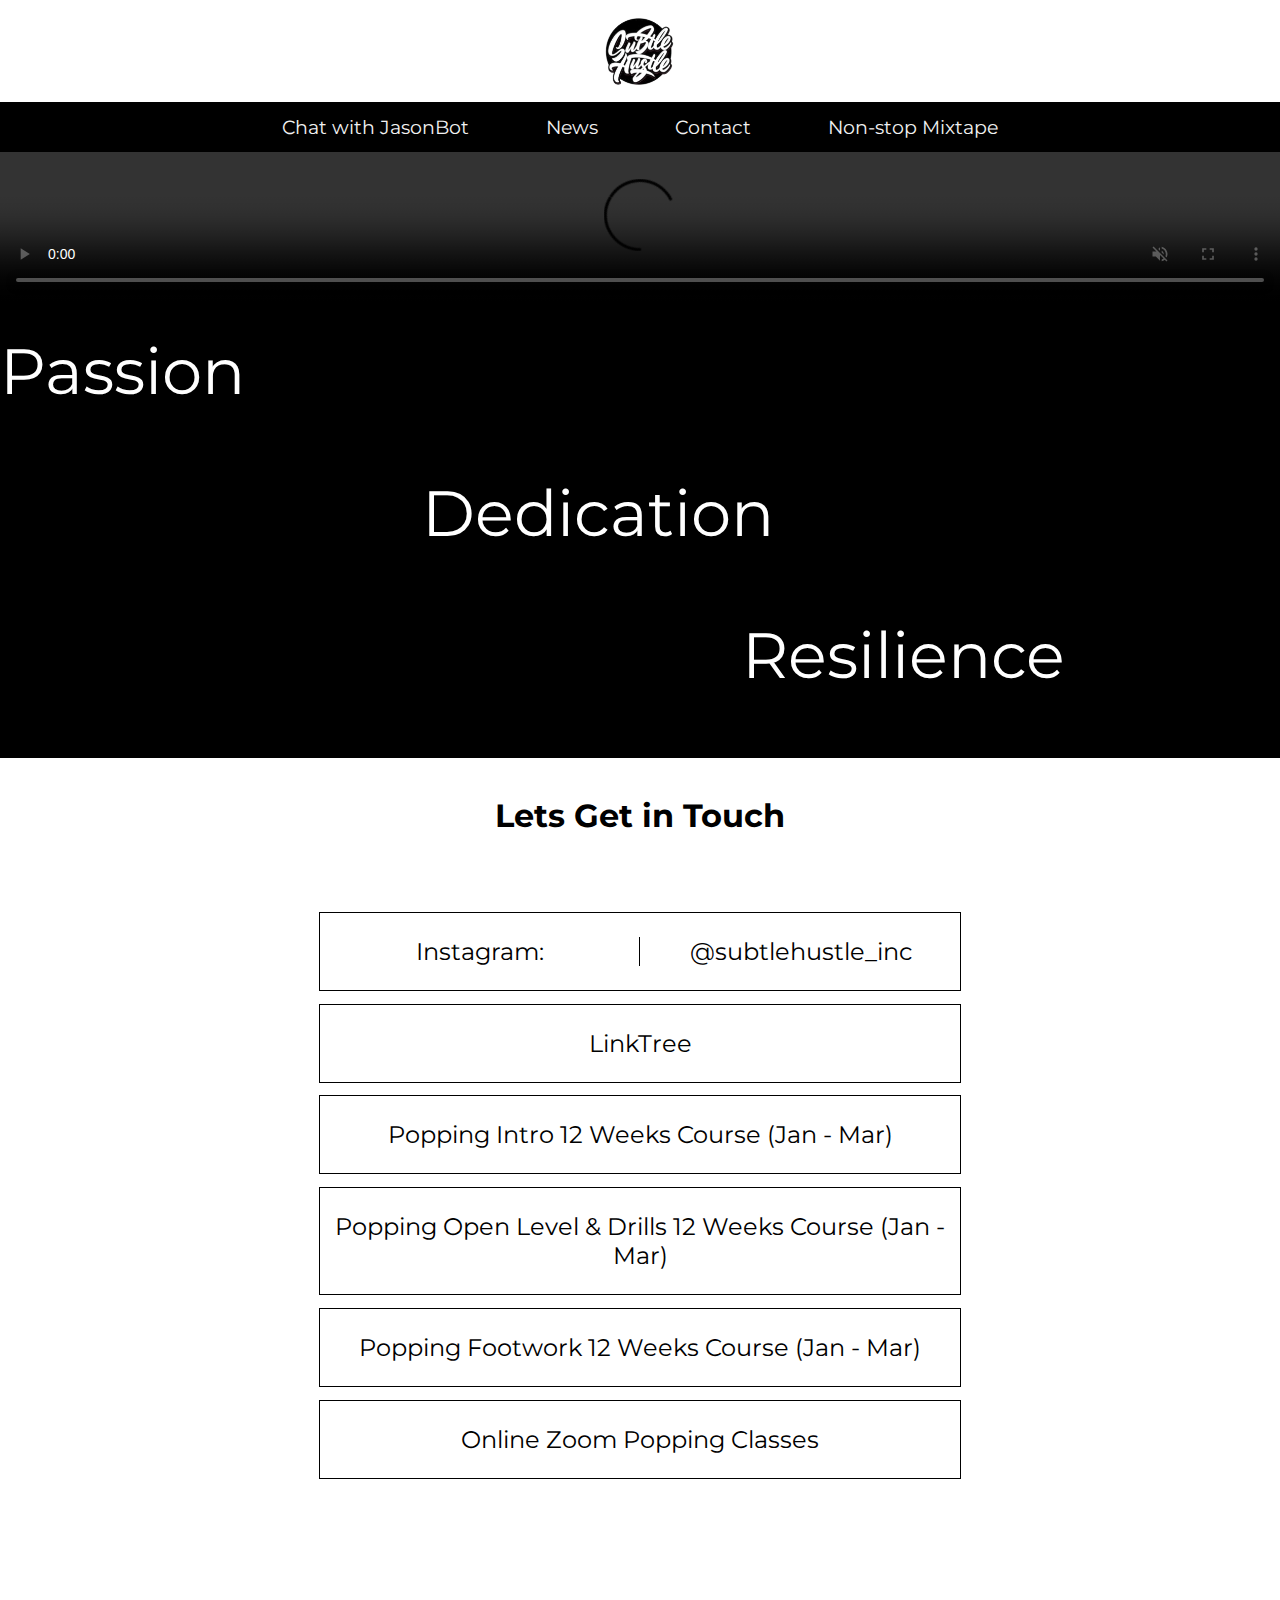
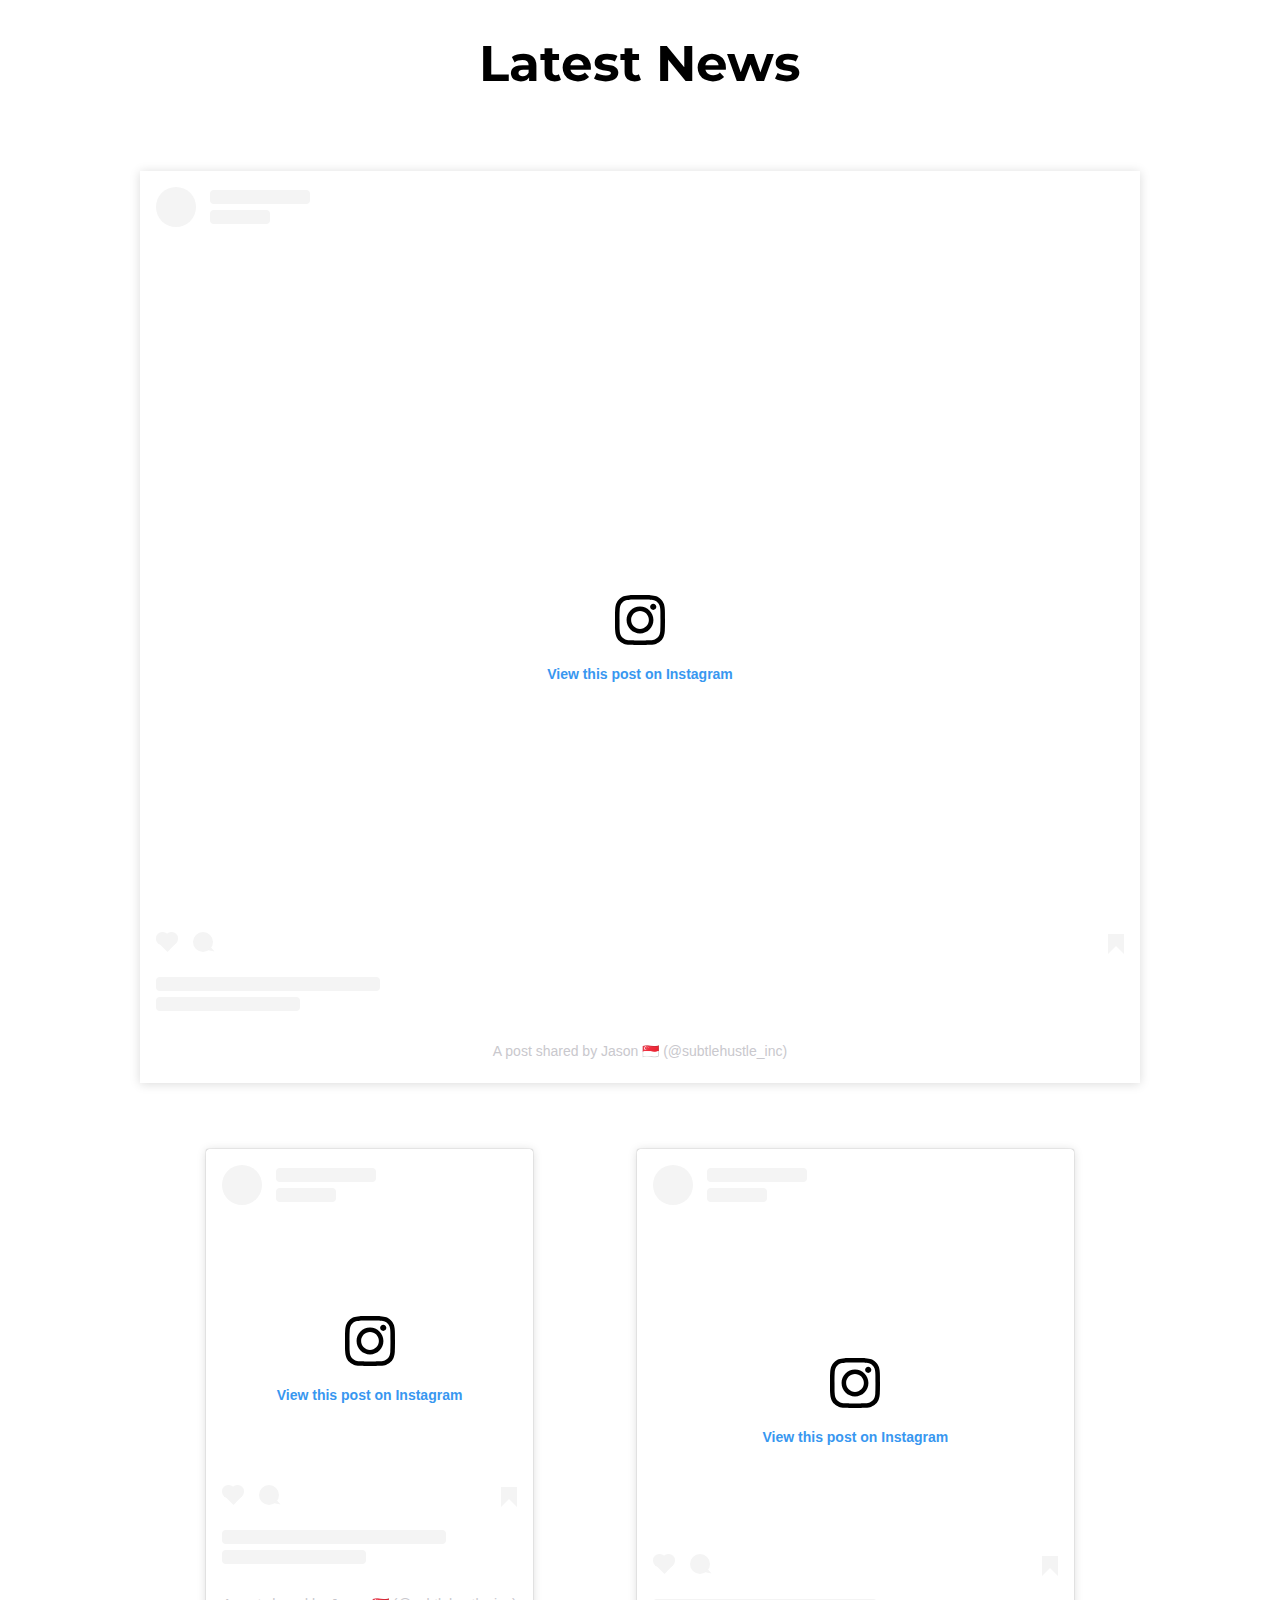
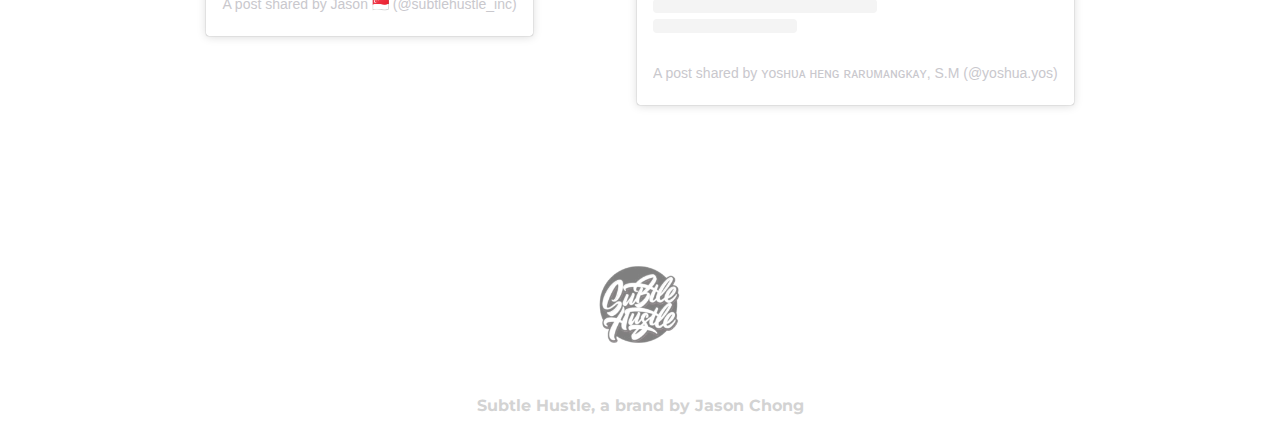
==== commit fd5ef8f5: "Add files via upload" ====
--- a/index.html
+++ b/index.html
@@ -9,6 +9,7 @@
     <title>Subtle Hustle</title>
     <link rel="stylesheet" href="index.css">
     <link rel="stylesheet" href="navbar.css">
+	<link rel="stylesheet" href="mediaquerysmall.css">
     <link rel="stylesheet" href="footer.css">
     <link rel="icon" type="image/x-icon" href="Assets/logo.jpg">
     <link href="https://fonts.googleapis.com/css2?family=Montserrat:wght@400;700&display=swap" rel="stylesheet">
@@ -136,7 +137,7 @@
       </div>
 <footer>
 <div class="footerbody">
-    <img src="Assets/logo.jpg">
+    <img src="Assets/logowhitebg.png">
 </div>
     <h4>Subtle Hustle, a brand by Jason Chong</h4>
 
--- a/index.css
+++ b/index.css
@@ -158,10 +158,6 @@
   font-size: 250%;
 }
 
-h3:hover {
-  color: yellow;
-}
-
 .contact {
   display: flex;
   justify-content: center;
@@ -178,8 +174,7 @@
   font-size: 210%;
   padding-top: 2%;
   padding-bottom: 2%;
-  background: black;
-  color: white;
+  color: black;
 }
 
 .instagram-media {
@@ -188,7 +183,6 @@
 }
 
 .centergrid {
-  border-top: 1px dashed lightgray;
   display: flex;
   justify-content: center;
   width: 100%;
@@ -438,238 +432,3 @@
     display: none;
   }
 }
-
-@media only screen and (max-width: 688px) {
-  .igpostgrid {
-    margin-top: 10%;
-    display: flex;
-    flex-direction: column;
-  }
-
-  .post3 {
-    display: contents;
-  }
-}
-
-@media only screen and (max-width: 665px) {
-  .mainmsg {
-    font-size: 180%;
-  }
-
-  .mainmsg > div {
-    background: black;
-    display: flex;
-    justify-content: center;
-  }
-
-  .mainmsg > div > img {
-    width: 10%;
-    padding-top: 1%;
-    padding-bottom: 1%;
-  }
-
-  .contact {
-    text-align: center;
-  }
-
-  .News {
-    text-align: center;
-  }
-  #main1 {
-    margin-left: 22%;
-    animation: ani1 6s infinite;
-  }
-
-  @keyframes ani1 {
-    0% {
-      margin-left: 22%;
-    }
-    25% {
-      margin-left: 42%;
-    }
-
-    50% {
-      margin-left: 42%;
-    }
-
-    100% {
-      margin-left: 22%;
-    }
-  }
-
-  #main2 {
-    margin-left: 33%;
-    animation: ani2 6s infinite;
-  }
-
-  @keyframes ani2 {
-    0% {
-      margin-left: 37%;
-    }
-
-    25% {
-      margin-left: 40%;
-    }
-
-    50% {
-      margin-left: 40%;
-    }
-
-    100% {
-      margin-left: 37%;
-    }
-  }
-
-  #main3 {
-    margin-left: 45%;
-    animation: ani3 6s infinite;
-  }
-
-  @keyframes ani3 {
-    0% {
-      margin-left: 60%;
-    }
-
-    25% {
-      margin-left: 41%;
-    }
-
-    50% {
-      margin-left: 41%;
-    }
-    100% {
-      margin-left: 60%;
-    }
-  }
-
-  .instacontact {
-    font-size: 50%;
-  }
-
-  .linktree {
-    font-size: 70%;
-  }
-}
-
-@media only screen and (max-width: 390px) {
-  .mainmsg {
-    font-size: 150%;
-    padding-top: 7%;
-    padding-bottom: 3%;
-  }
-
-  .mainmsg > div {
-    background: black;
-    display: flex;
-    justify-content: center;
-  }
-
-  .mainmsg > div > img {
-    width: 10%;
-    padding-top: 1%;
-    padding-bottom: 1%;
-  }
-
-  .contact {
-    text-align: center;
-  }
-
-  .News {
-    text-align: center;
-  }
-
-  #main1 {
-    margin-left: 19%;
-    animation: ani1 6s infinite;
-  }
-
-  @keyframes ani1 {
-    0% {
-      margin-left: 19%;
-    }
-    25% {
-      margin-left: 38%;
-    }
-
-    50% {
-      margin-left: 38%;
-    }
-
-    100% {
-      margin-left: 19%;
-    }
-  }
-
-  #main2 {
-    margin-left: 33%;
-    animation: ani2 6s infinite;
-  }
-
-  @keyframes ani2 {
-    0% {
-      margin-left: 34%;
-    }
-
-    25% {
-      margin-left: 36%;
-    }
-
-    50% {
-      margin-left: 36%;
-    }
-
-    100% {
-      margin-left: 34%;
-    }
-  }
-
-  #main3 {
-    margin-left: 45%;
-    animation: ani3 6s infinite;
-  }
-
-  @keyframes ani3 {
-    0% {
-      margin-left: 57%;
-    }
-
-    25% {
-      margin-left: 37%;
-    }
-
-    50% {
-      margin-left: 37%;
-    }
-    100% {
-      margin-left: 57%;
-    }
-  }
-
-  .instacontact {
-    display: grid;
-    grid-template-columns: 50% 50%;
-    width: 70%;
-    border: 1px solid black;
-    column-gap: 1px;
-  }
-
-  .linktree {
-    margin-top: 3%;
-    border: 1px solid black;
-    text-align: center;
-    width: 70%;
-    font-size: 70%;
-  }
-
-  .igpostgrid {
-    margin-top: 5%;
-    display: flex;
-    flex-direction: column;
-  }
-
-  .post1,
-  .post2,
-  .post3 {
-    width: 100%;
-  }
-}
--- a/navbar.css
+++ b/navbar.css
@@ -87,7 +87,7 @@
 
   .navbar {
     overflow: hidden;
-    background-color: #333;
+    background-color: black;
   }
 
   .navlinks {
--- a/mediaquerysmall.css
+++ b/mediaquerysmall.css
@@ -0,0 +1,355 @@
+/*-----820px and below-----*/
+@media only screen and (max-width: 820px) {
+
+  .mainmsg {
+    font-size: 250%;
+  }
+
+  .mainmsg > div {
+    background: black;
+    display: flex;
+    justify-content: center;
+  }
+  .mainmsg > div > img {
+    width: 10%;
+    padding-top: 1%;
+    padding-bottom: 1%;
+  }
+  #main1 {
+    margin-left: 23%;
+	  animation: ani1 10s infinite
+  }
+  .contact {
+    text-align: center;
+  }
+
+  .News {
+    text-align: center;
+  }
+
+  @keyframes ani1 {
+    0% {
+      margin-left: 13%;
+    }
+    25% {
+      margin-left: 38%;
+    }
+
+    50% {
+      margin-left: 38%;
+    }
+
+    100% {
+      margin-left: 13%;
+    }
+  }
+
+  #main2 {
+    margin-left: 33%;
+    animation: ani2 10s infinite;
+  }
+
+  @keyframes ani2 {
+    0% {
+      margin-left: 32%;
+    }
+
+    25% {
+      margin-left: 35%;
+    }
+
+    50% {
+      margin-left: 35%;
+    }
+
+    100% {
+      margin-left: 32%;
+    }
+  }
+
+  #main3 {
+    margin-left: 45%;
+    animation: ani3 10s infinite;
+  }
+
+  @keyframes ani3 {
+    0% {
+      margin-left: 60%;
+    }
+
+    25% {
+      margin-left: 36%;
+    }
+
+    50% {
+      margin-left: 36%;
+    }
+    100% {
+      margin-left: 60%;
+    }
+  }
+
+  .instacontact {
+    font-size: 70%;
+  }
+
+  .linktree {
+    font-size: 100%;
+  }
+
+  .igpostgrid {
+    align-self: center;
+    width: 100%;
+    margin-top: 5%;
+    display: grid;
+    grid-template-columns: auto auto;
+    column-gap: 4%;
+    margin-left: 0%;
+  }
+
+  .post1,
+  .post2,
+  .post3 {
+    width: 100%;
+  }
+
+  .post3 {
+    display: none;
+  }
+}
+
+
+@media only screen and (max-width: 688px) {
+  .igpostgrid {
+    margin-top: 10%;
+    display: flex;
+    flex-direction: column;
+  }
+
+  .post3 {
+    display: contents;
+  }
+}
+
+@media only screen and (max-width: 665px) {
+  .mainmsg {
+    font-size: 180%;
+  }
+
+  .mainmsg > div {
+    background: black;
+    display: flex;
+    justify-content: center;
+  }
+
+  .mainmsg > div > img {
+    width: 10%;
+    padding-top: 1%;
+    padding-bottom: 1%;
+  }
+
+  .contact {
+    text-align: center;
+  }
+
+  .News {
+    text-align: center;
+  }
+  #main1 {
+    margin-left: 22%;
+    animation: ani1 6s infinite;
+  }
+
+  @keyframes ani1 {
+    0% {
+      margin-left: 22%;
+    }
+    25% {
+      margin-left: 42%;
+    }
+
+    50% {
+      margin-left: 42%;
+    }
+
+    100% {
+      margin-left: 22%;
+    }
+  }
+
+  #main2 {
+    margin-left: 33%;
+    animation: ani2 6s infinite;
+  }
+
+  @keyframes ani2 {
+    0% {
+      margin-left: 37%;
+    }
+
+    25% {
+      margin-left: 40%;
+    }
+
+    50% {
+      margin-left: 40%;
+    }
+
+    100% {
+      margin-left: 37%;
+    }
+  }
+
+  #main3 {
+    margin-left: 45%;
+    animation: ani3 6s infinite;
+  }
+
+  @keyframes ani3 {
+    0% {
+      margin-left: 60%;
+    }
+
+    25% {
+      margin-left: 41%;
+    }
+
+    50% {
+      margin-left: 41%;
+    }
+    100% {
+      margin-left: 60%;
+    }
+  }
+
+  .instacontact {
+    font-size: 50%;
+  }
+
+  .linktree {
+    font-size: 70%;
+  }
+}
+
+@media only screen and (max-width: 390px) {
+  .mainmsg {
+    font-size: 150%;
+    padding-top: 7%;
+    padding-bottom: 3%;
+  }
+
+  .mainmsg > div {
+    background: black;
+    display: flex;
+    justify-content: center;
+  }
+
+  .mainmsg > div > img {
+    width: 10%;
+    padding-top: 1%;
+    padding-bottom: 1%;
+  }
+
+  .contact {
+    text-align: center;
+  }
+
+  .News {
+    text-align: center;
+  }
+
+  #main1 {
+    margin-left: 19%;
+    animation: ani1 6s infinite;
+  }
+
+  @keyframes ani1 {
+    0% {
+      margin-left: 19%;
+    }
+    25% {
+      margin-left: 38%;
+    }
+
+    50% {
+      margin-left: 38%;
+    }
+
+    100% {
+      margin-left: 19%;
+    }
+  }
+
+  #main2 {
+    margin-left: 33%;
+    animation: ani2 6s infinite;
+  }
+
+  @keyframes ani2 {
+    0% {
+      margin-left: 34%;
+    }
+
+    25% {
+      margin-left: 36%;
+    }
+
+    50% {
+      margin-left: 36%;
+    }
+
+    100% {
+      margin-left: 34%;
+    }
+  }
+
+  #main3 {
+    margin-left: 45%;
+    animation: ani3 6s infinite;
+  }
+
+  @keyframes ani3 {
+    0% {
+      margin-left: 57%;
+    }
+
+    25% {
+      margin-left: 37%;
+    }
+
+    50% {
+      margin-left: 37%;
+    }
+    100% {
+      margin-left: 57%;
+    }
+  }
+
+  .instacontact {
+    display: grid;
+    grid-template-columns: 50% 50%;
+    width: 70%;
+    border: 1px solid black;
+    column-gap: 1px;
+  }
+
+  .linktree {
+    margin-top: 3%;
+    border: 1px solid black;
+    text-align: center;
+    width: 70%;
+    font-size: 70%;
+  }
+
+  .igpostgrid {
+    margin-top: 5%;
+    display: flex;
+    flex-direction: column;
+  }
+
+  .post1,
+  .post2,
+  .post3 {
+    width: 100%;
+  }
+}
--- a/footer.css
+++ b/footer.css
@@ -1,5 +1,5 @@
 .footerbody {
-  background: black;
+  background: white;
   text-align: center;
   display: flex;
   justify-content: center;
@@ -10,20 +10,26 @@
 
 .footerbody > img {
   width: 7%;
+  opacity: 50%
 }
 
 h4 {
   text-align: center;
+  color: lightgray;
 }
 
+/*
 img:hover {
-  width: 9%;
+  animation: logogrow 2s infinite;
 }
+*/
 
+/*
 h4:hover {
   background: black;
   color: white;
 }
+*/
 @media only screen and (max-width: 390px) {
   .footerbody > img {
     width: 20%;
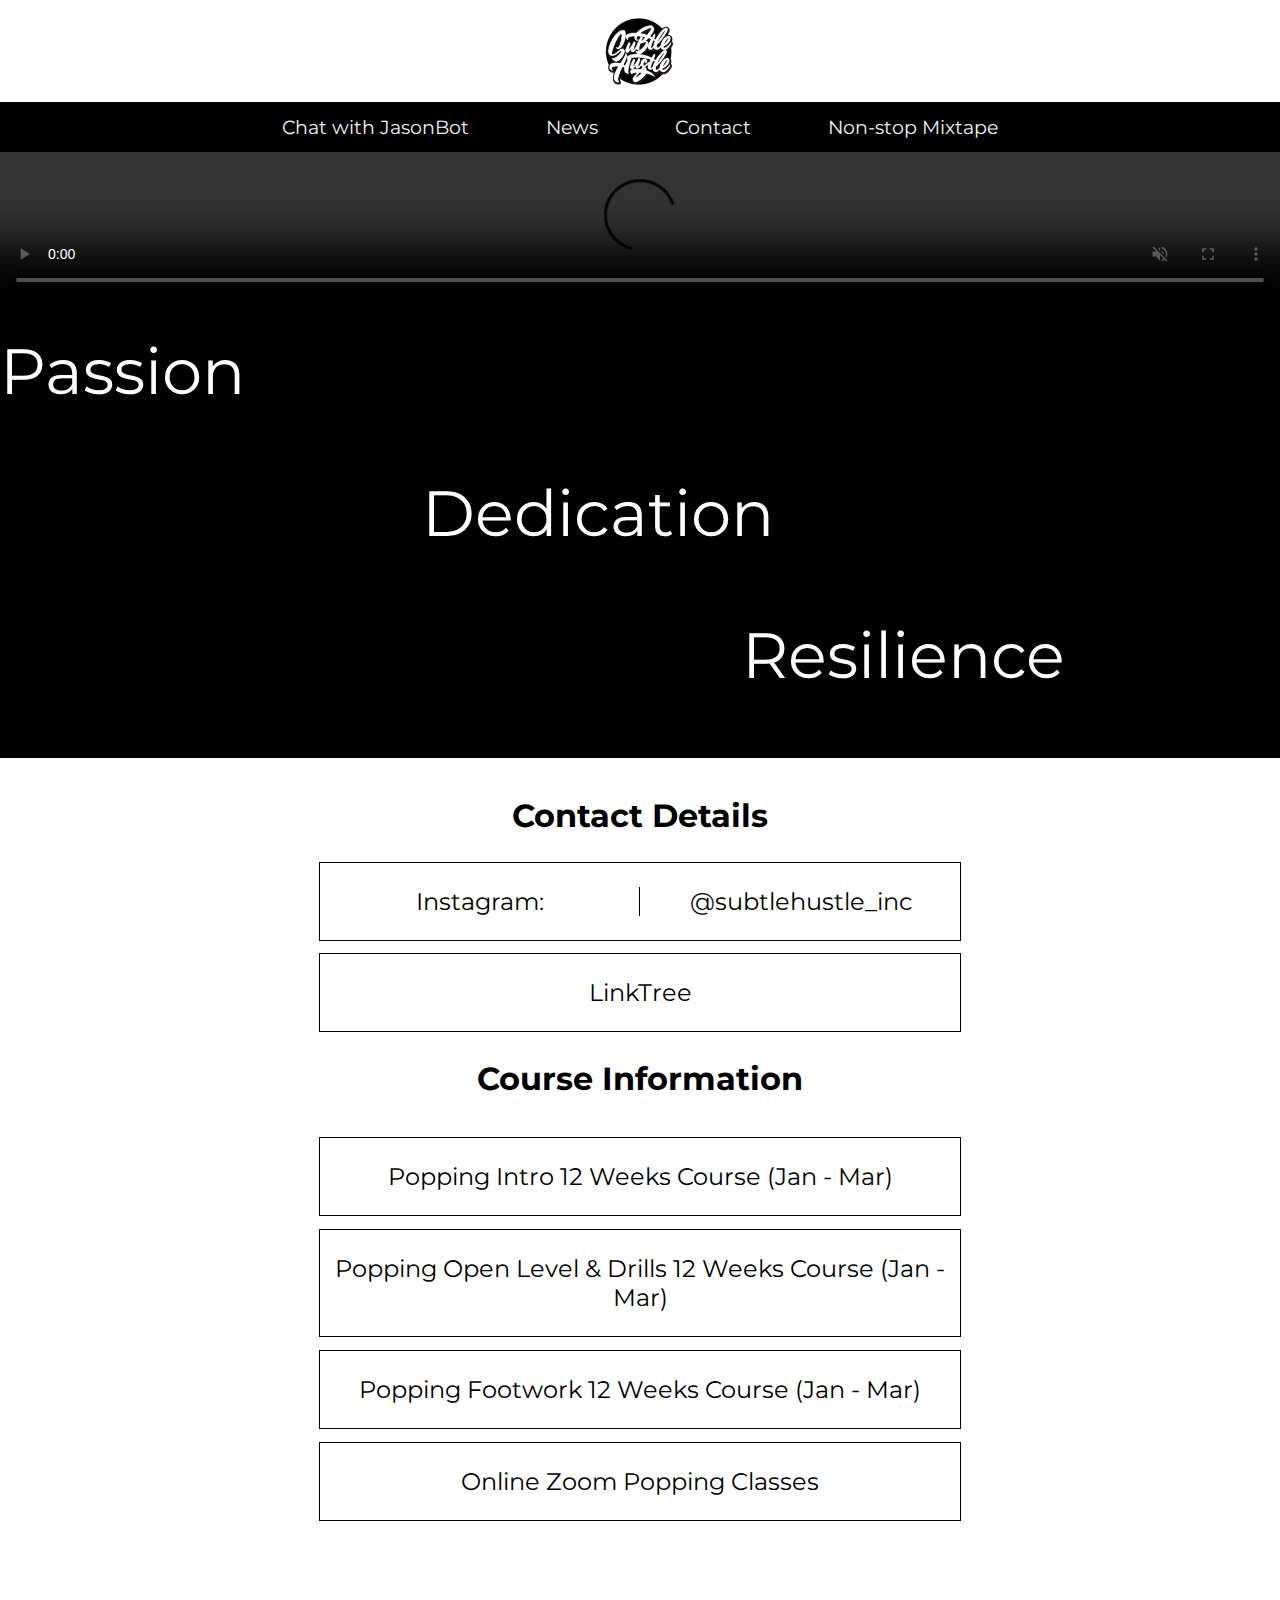
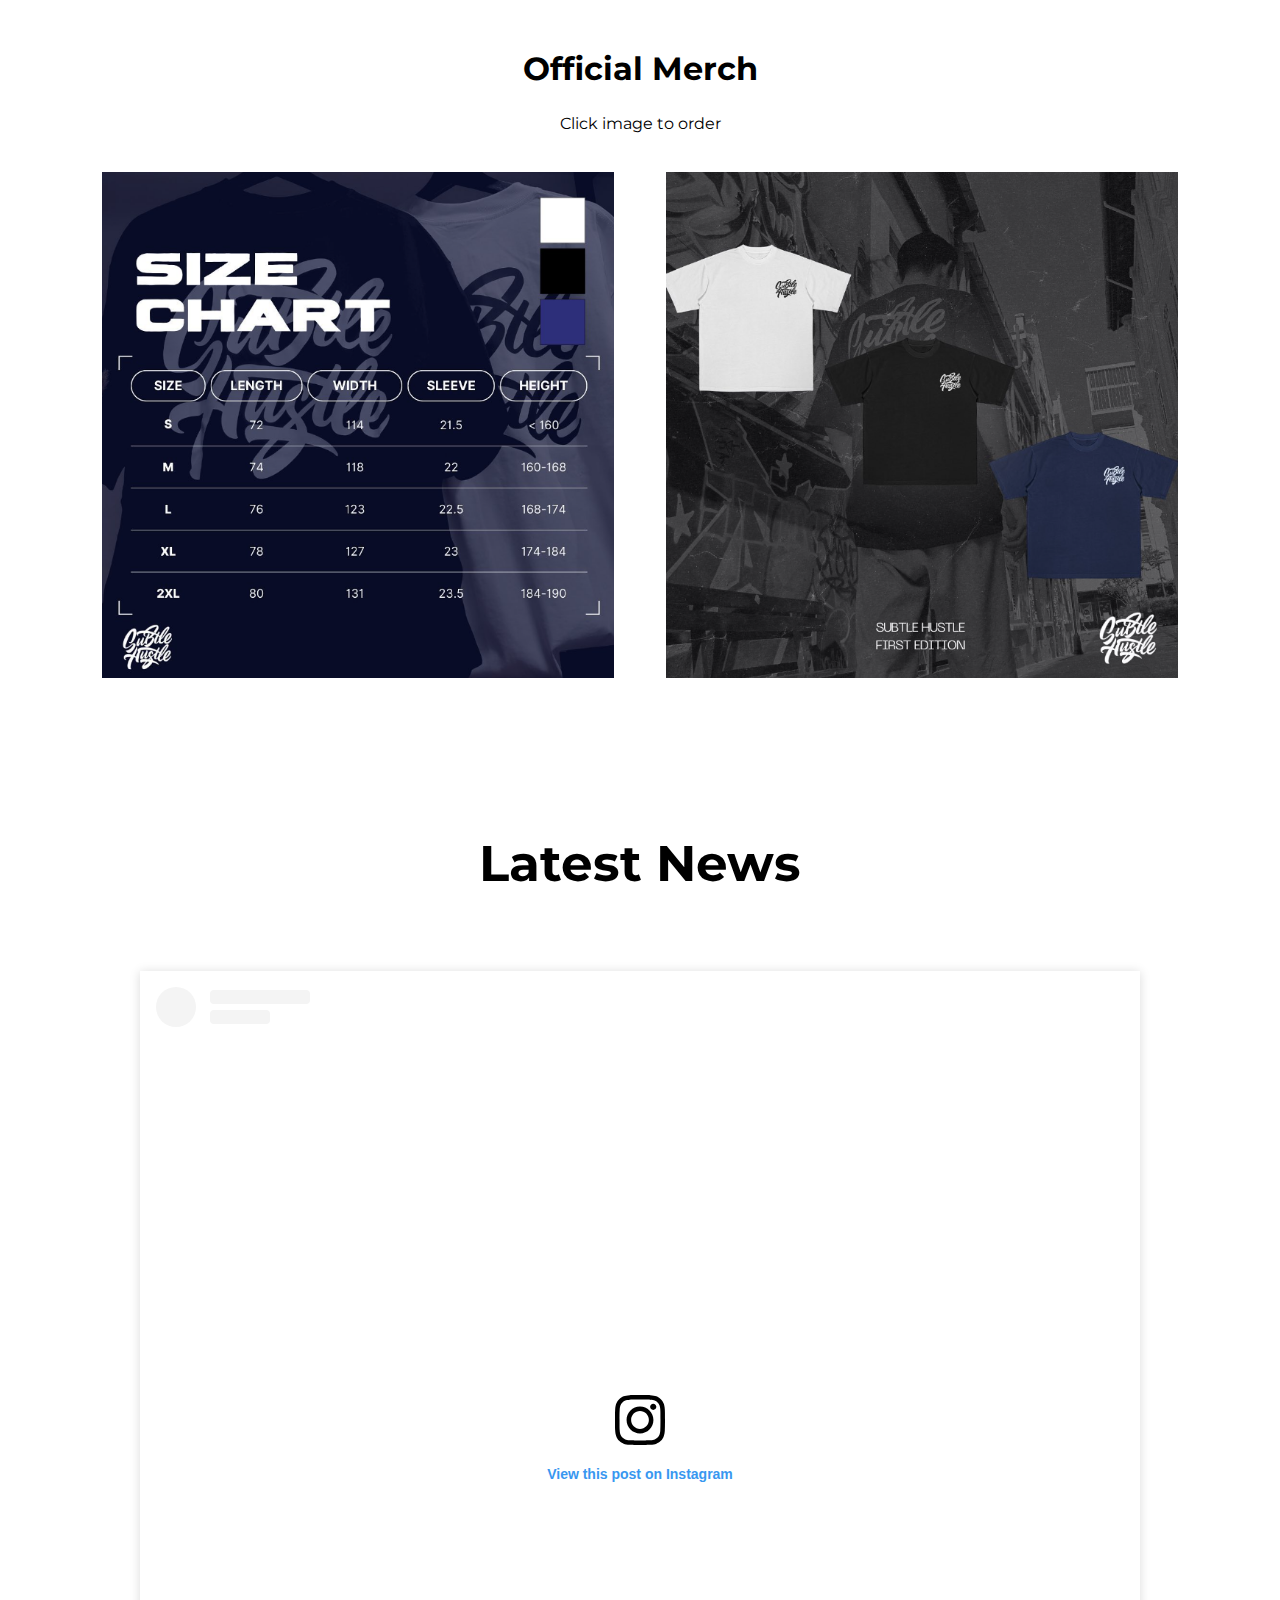
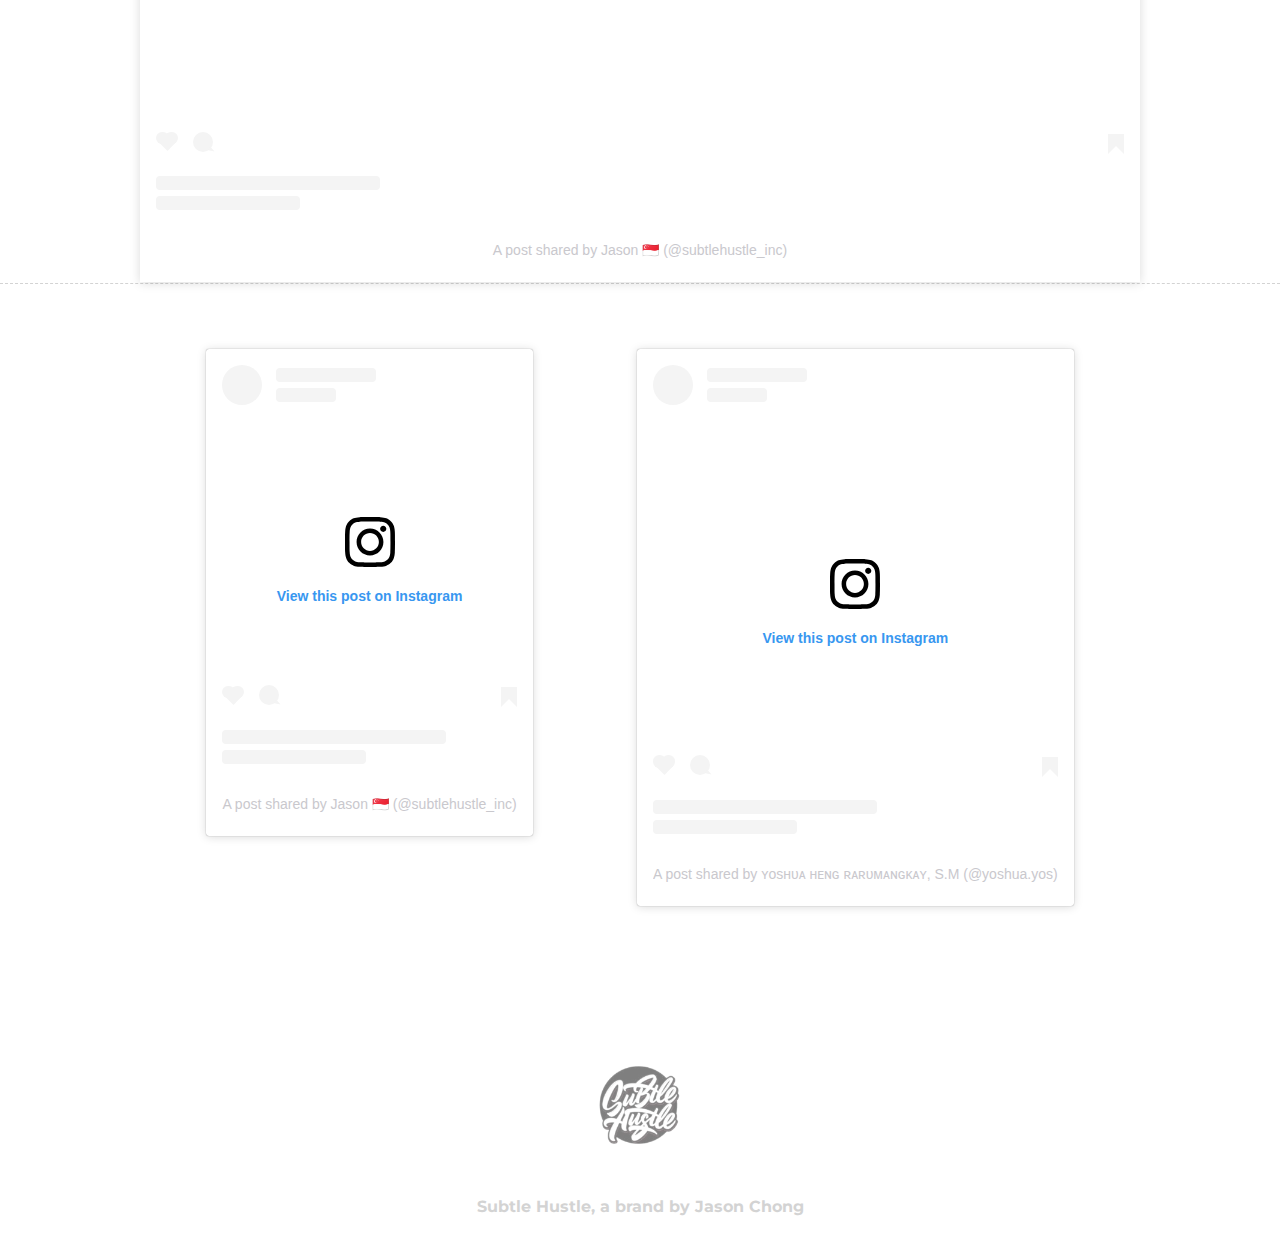
==== commit a00e97d5: "Add files via upload" ====
--- a/index.html
+++ b/index.html
@@ -9,9 +9,9 @@
     <title>Subtle Hustle</title>
     <link rel="stylesheet" href="index.css">
     <link rel="stylesheet" href="navbar.css">
-	<link rel="stylesheet" href="mediaquerysmall.css">
     <link rel="stylesheet" href="footer.css">
     <link rel="icon" type="image/x-icon" href="Assets/logo.jpg">
+    <link rel="stylesheet" href="mediaquerysmall.css" />
     <link href="https://fonts.googleapis.com/css2?family=Montserrat:wght@400;700&display=swap" rel="stylesheet">
     <link href="0261612bc7453716d474048e174354983954db7a72ba380f9d1f4819e6ca7393" rel="stylesheet">
     <meta name="description" content="Discover premier streetdance popping classes in Singapore at Subtle Hustle. Tailored for all levels, learn from expert instructors and join our vibrant dance community.">
@@ -63,7 +63,7 @@
       </div>
       </div>
       
-      <h2 id="contactnav">Lets Get in Touch</h2>
+      <h2 id="contactnav">Contact Details</h2>
 
       <div id="contact" class="contact">      
       <div class="instacontact">
@@ -82,7 +82,7 @@
       </div>
       </div>
       
-      
+      <h2>Course Information</h2>
      <div class="linktreewrapper">
       <div class="linktree">
       <a href="https://docs.google.com/forms/d/1taHXzsRSY9X9KEnRheq0HSzJw_hJS4Fa7RK99E19iqA/viewform?edit_requested=true">
@@ -115,6 +115,16 @@
       </a>
       </div>
       </div>
+      
+      <h2 id="officialMerch">Official Merch</h2>
+      <p id="buyshirt">Click image to order</p>
+      
+      <a href="https://www.instagram.com/subtlehustle_inc/">
+      <div class="merch">
+        <img src="Assets/Shirt2.png">
+        <img src="Assets/Shirt1.png">
+      </div>
+      </a>
     
       
      <div class="News" id="medianav">
--- a/index.css
+++ b/index.css
@@ -37,6 +37,34 @@
   color: black;
 }
 
+#officialMerch {
+    margin-top: 10%;
+}
+.merch {
+    margin-top: 3%;
+    display: flex;
+    justify-content: center;
+    object-fit: scale-down;
+    column-gap: 4%
+}
+#buyshirt {
+    text-align: center;
+}
+
+.merch > p {
+    text-align: center;
+}
+#order {
+    text-align: center;
+}
+
+.merch > img {
+    width: 40%;
+}
+#ShirtbannerLogo {
+    width: 98%;
+    margin-top: 24%
+}
 .linktree {
   margin-top: 1%;
   border: 1px solid black;
@@ -45,6 +73,13 @@
   font-size: 150%;
 }
 
+h8 {
+    text-align: center;
+    color: white;
+    padding-top: 3%;
+    padding-bottom: 3%;
+    font-size: 300%;
+}
 .linktree a {
   color: black;
 }
@@ -150,14 +185,12 @@
 
 h2 {
   font-size: 200%;
-  margin-bottom: 6%;
   text-align: center;
 }
-
-h2:hover {
-  font-size: 250%;
-}
-
+.courseinfo {
+    text-align: center;
+    font-size: 190%;
+}
 .contact {
   display: flex;
   justify-content: center;
@@ -183,6 +216,7 @@
 }
 
 .centergrid {
+  border-top: 1px dashed lightgray;
   display: flex;
   justify-content: center;
   width: 100%;
@@ -431,4 +465,4 @@
   .post3 {
     display: none;
   }
-}
+}--- a/navbar.css
+++ b/navbar.css
@@ -211,4 +211,4 @@
   #nav3 {
     padding-top: 7%;
   }
-}
+}--- a/footer.css
+++ b/footer.css
@@ -18,18 +18,11 @@
   color: lightgray;
 }
 
-/*
-img:hover {
-  animation: logogrow 2s infinite;
-}
-*/
 
-/*
 h4:hover {
   background: black;
   color: white;
 }
-*/
 @media only screen and (max-width: 390px) {
   .footerbody > img {
     width: 20%;
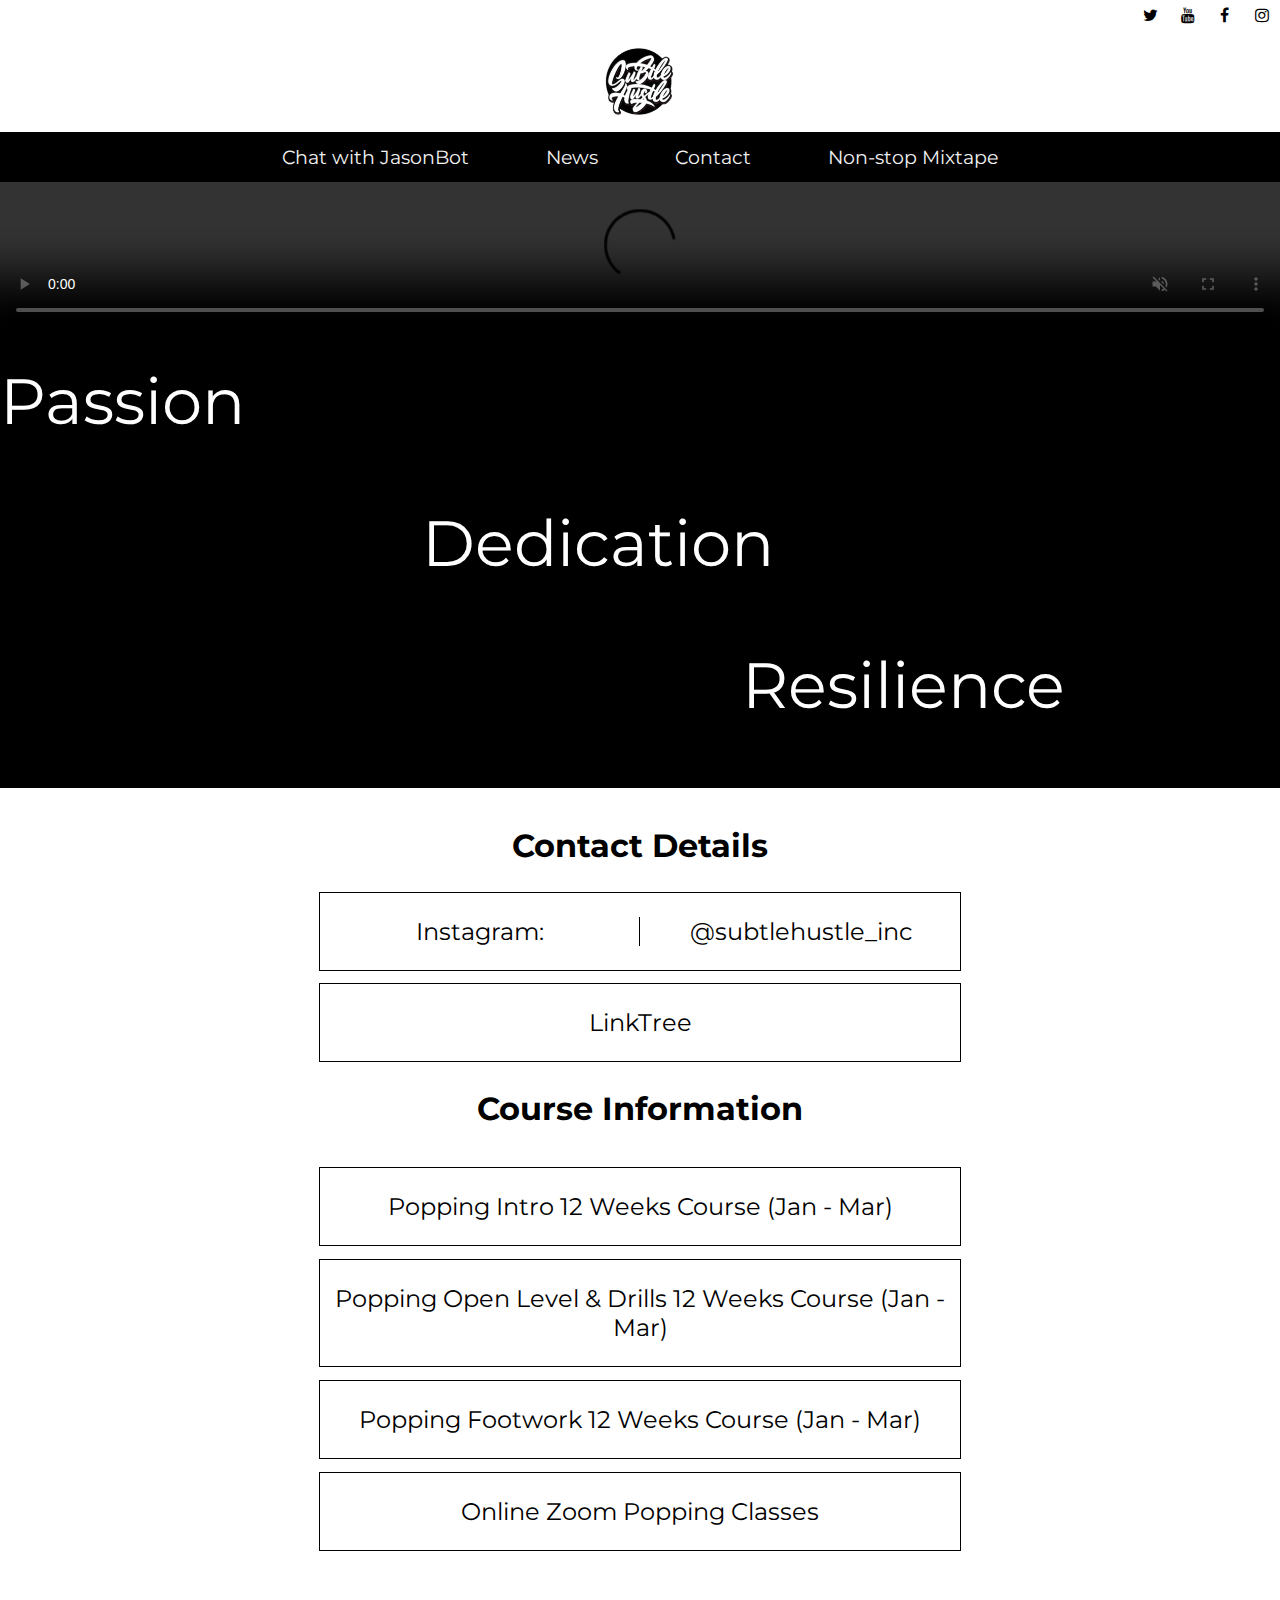
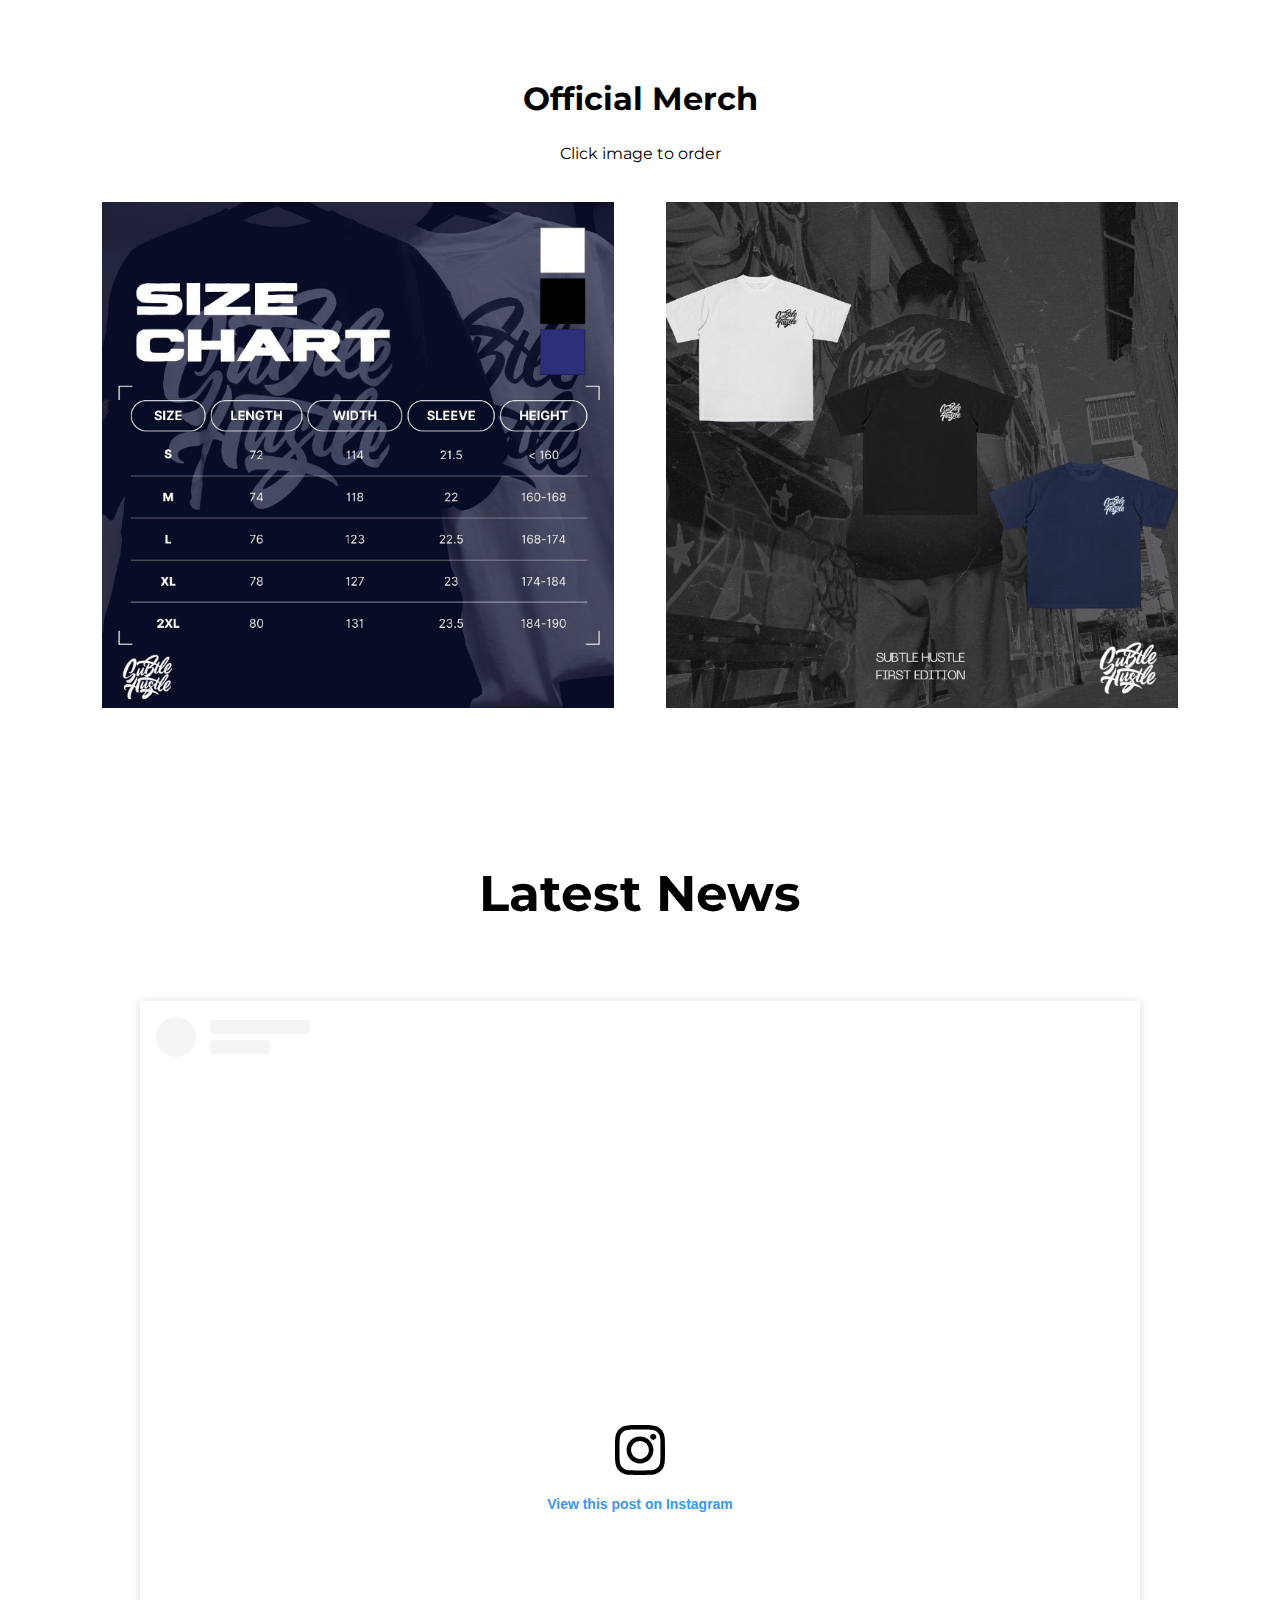
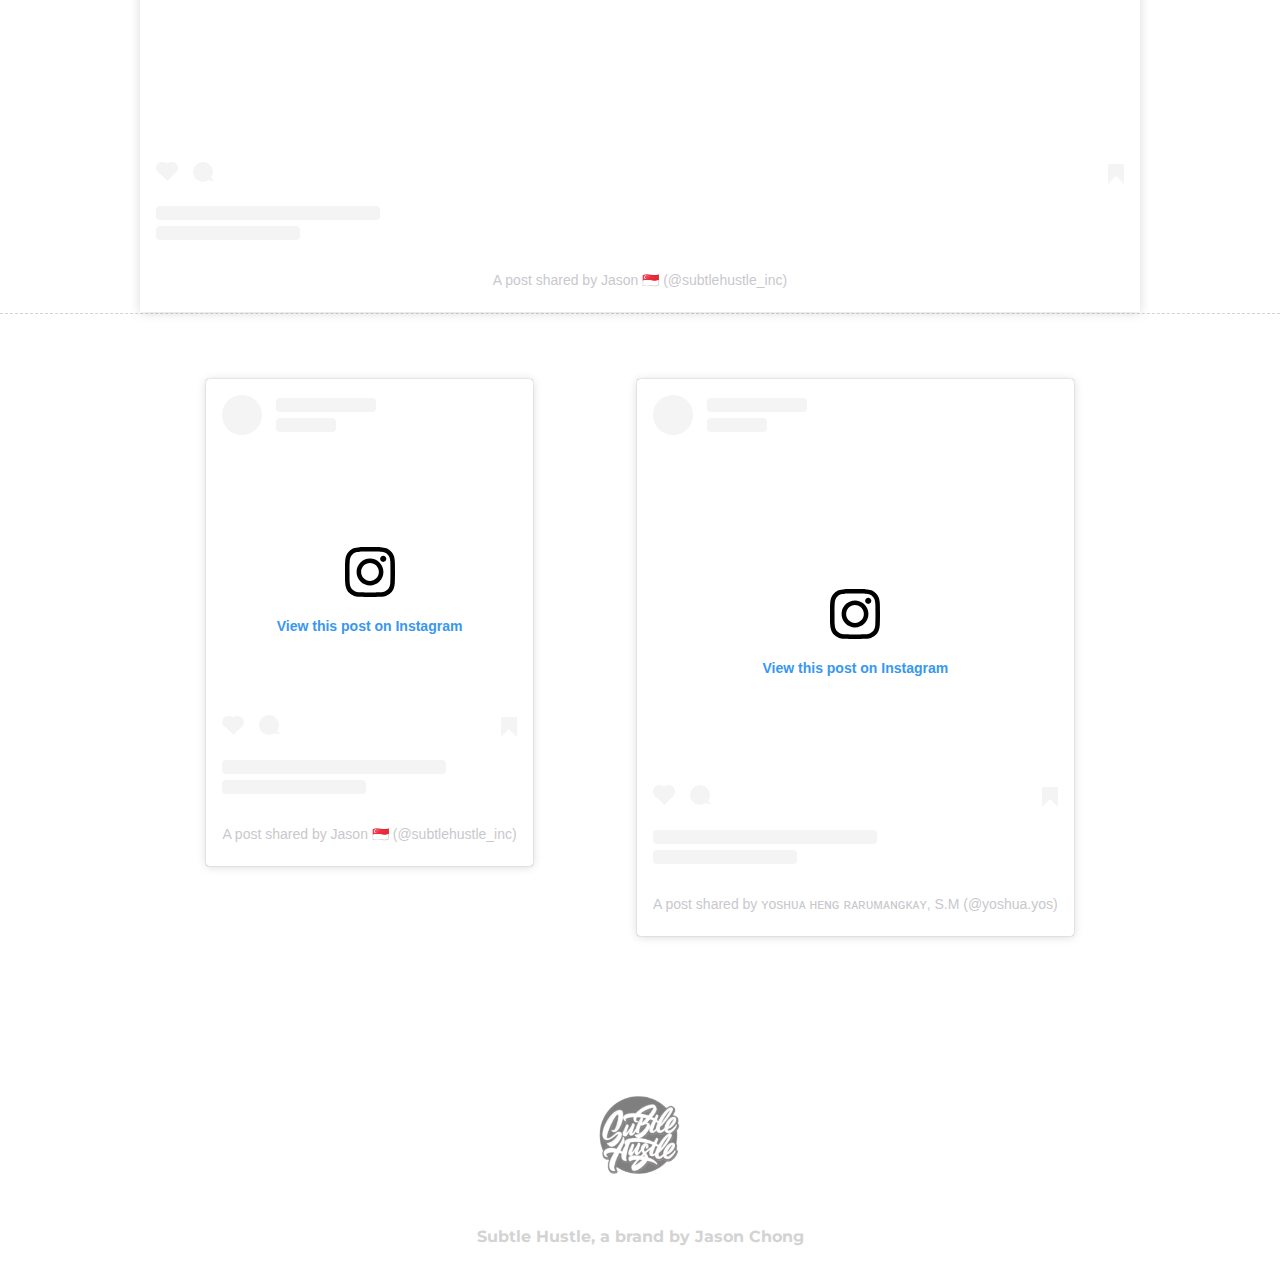
==== commit 1c52edba: "Add files via upload" ====
--- a/index.html
+++ b/index.html
@@ -13,6 +13,7 @@
     <link rel="icon" type="image/x-icon" href="Assets/logo.jpg">
     <link rel="stylesheet" href="mediaquerysmall.css" />
     <link href="https://fonts.googleapis.com/css2?family=Montserrat:wght@400;700&display=swap" rel="stylesheet">
+    <link rel="stylesheet" href="https://cdnjs.cloudflare.com/ajax/libs/font-awesome/4.7.0/css/font-awesome.min.css">
     <link href="0261612bc7453716d474048e174354983954db7a72ba380f9d1f4819e6ca7393" rel="stylesheet">
     <meta name="description" content="Discover premier streetdance popping classes in Singapore at Subtle Hustle. Tailored for all levels, learn from expert instructors and join our vibrant dance community.">
     <meta name="keywords" content="streetdance Singapore, popping classes, dance studio, dance lessons Singapore, popping dance, Subtle Hustle">
@@ -27,6 +28,13 @@
 
   </head>
   <body>
+      <div class="socialLinks">
+      <a href="https://www.instagram.com/subtlehustle_inc/" class="fa fa-twitter"></a>
+      <a href="https://www.instagram.com/subtlehustle_inc/" class="fa fa-youtube"></a>
+      <a href="https://www.instagram.com/subtlehustle_inc/" class="fa fa-facebook"></a>
+      <a href="https://www.instagram.com/subtlehustle_inc/" class="fa fa-instagram"></a>
+      </div>
+
       <button onclick="topFunction()" id="myBtn" title="Go to top">^</button>
       <script src="scroll.js"></script>
       <div class="topnav">
--- a/navbar.css
+++ b/navbar.css
@@ -1,3 +1,38 @@
+.socialLinks {
+    float: right;
+    display: flex;
+    flex-direction: row;
+}
+
+.fa-twitter {
+  color: black;
+}
+
+.fa {
+  font-size: 30px;
+  width: 35px;
+  text-align: center;
+  text-decoration: none;
+  margin: 7px 1px;
+}
+
+.fa-facebook {
+  color: black;
+}
+
+.fa-instagram {
+  color: black;
+  padding: 0;
+}
+
+.fa-youtube {
+  color: black;
+  padding: 0;
+}
+.fa:hover {
+    opacity: 0.7;
+}
+
 /*---Scroll to top button---*/
 
 #myBtn {
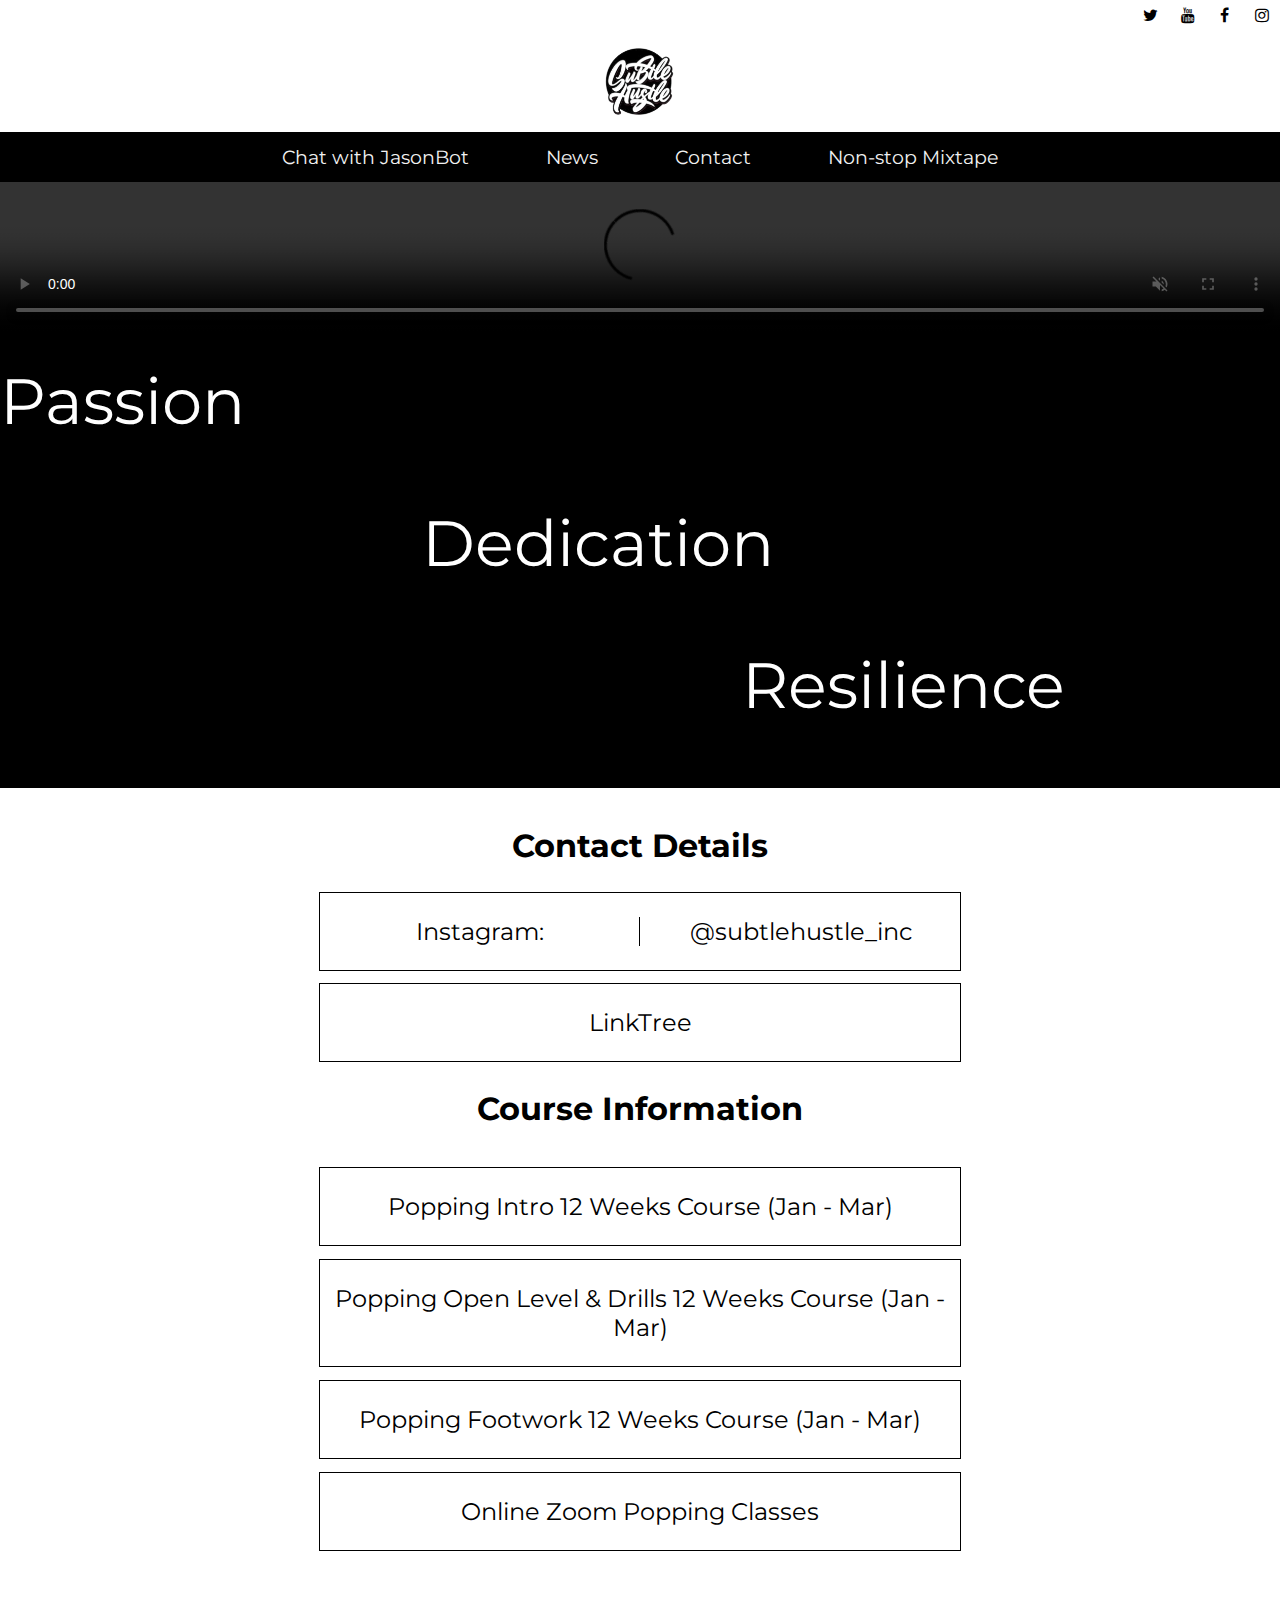
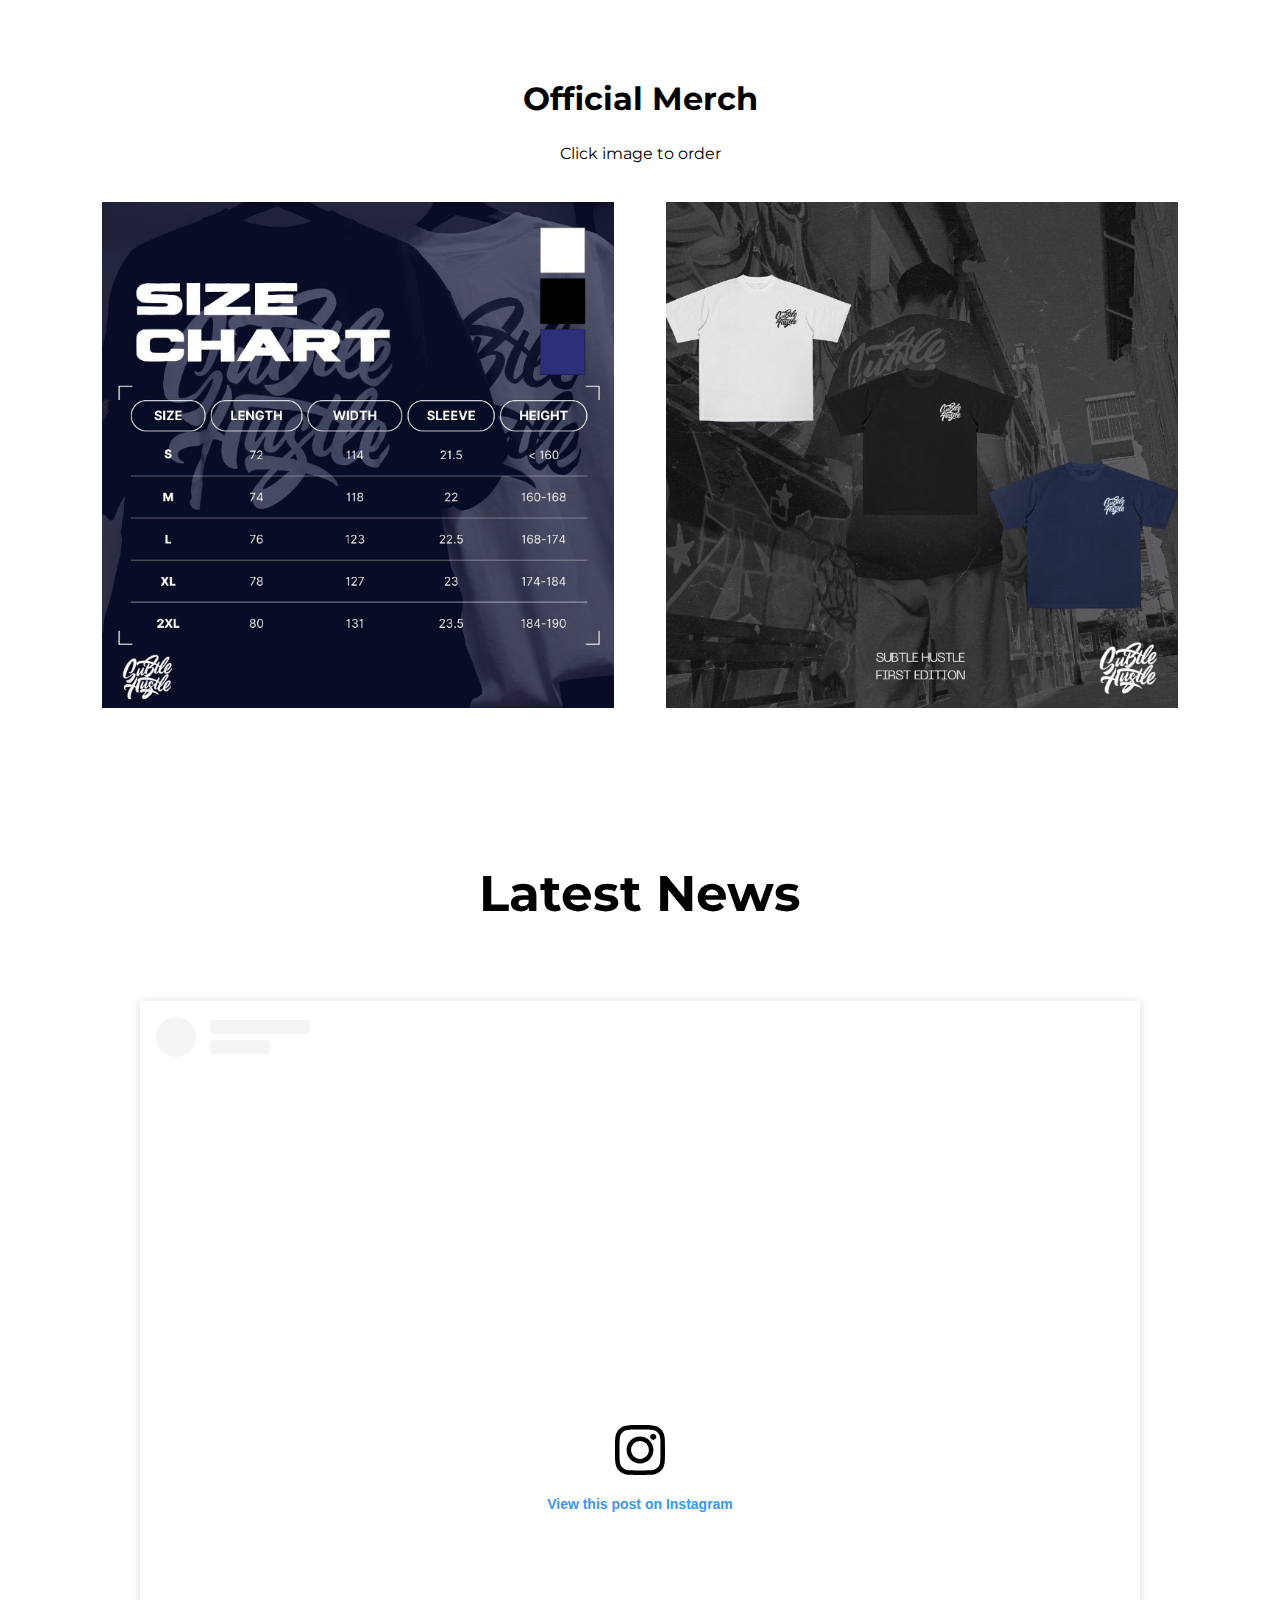
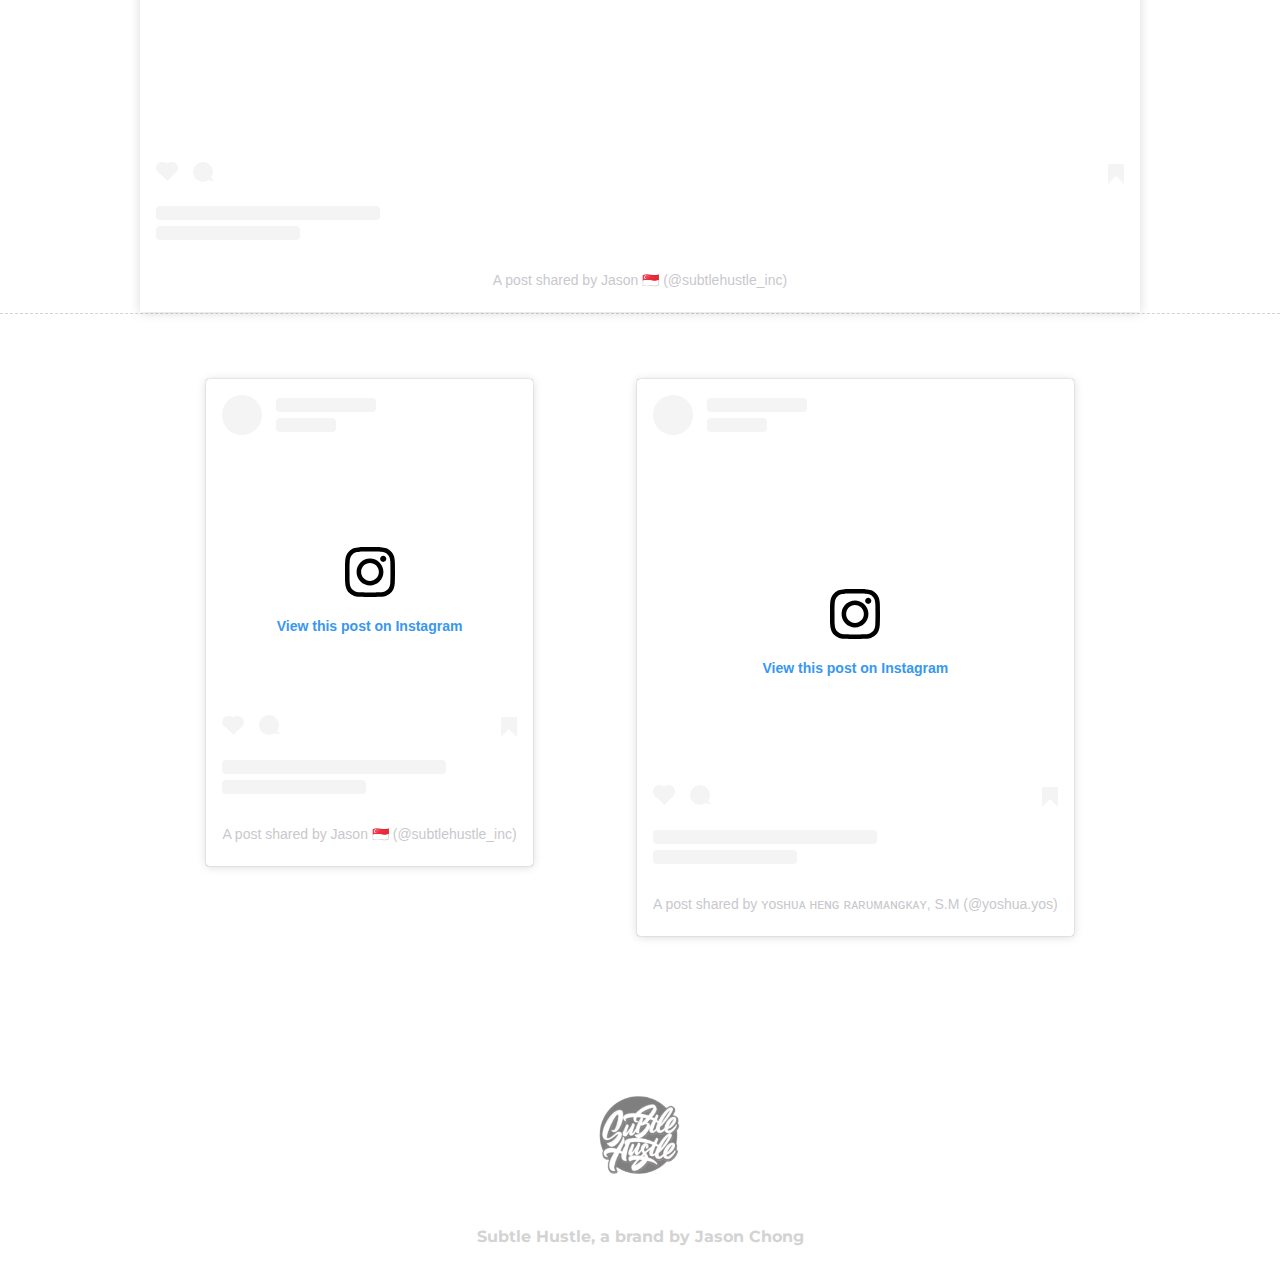
==== commit 5023b31b: "Update index.html" ====
--- a/index.html
+++ b/index.html
@@ -55,7 +55,7 @@
       <div class="bannervid">
 
       <div class="vid1">
-      <video id="bannervid" width="100%" height="auto" autoplay muted loop controls>
+      <video id="bannervid" width="100%" height="auto" muted autoplay loop controls playsinline>
       <source src="Assets/bannervideo.m4v" type="video/mp4">
       Your browser does not support the video tag.
       </video>
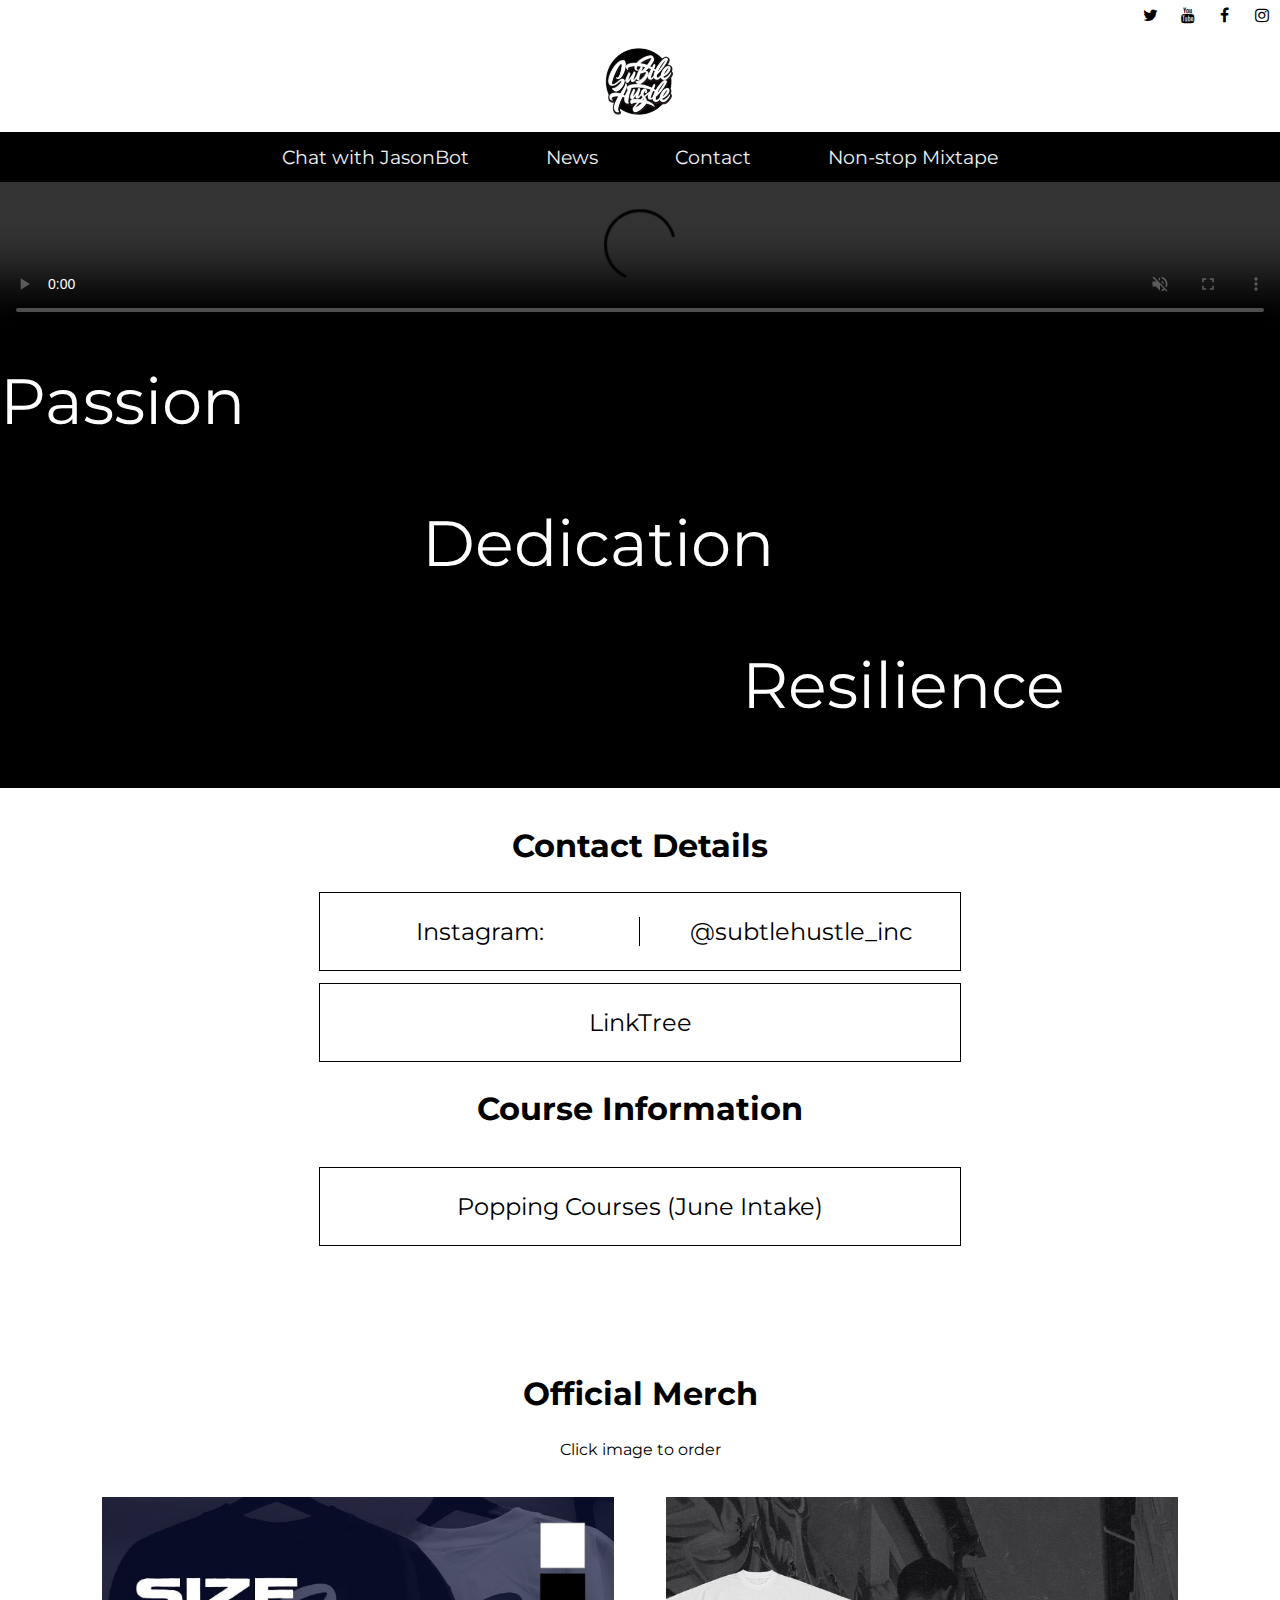
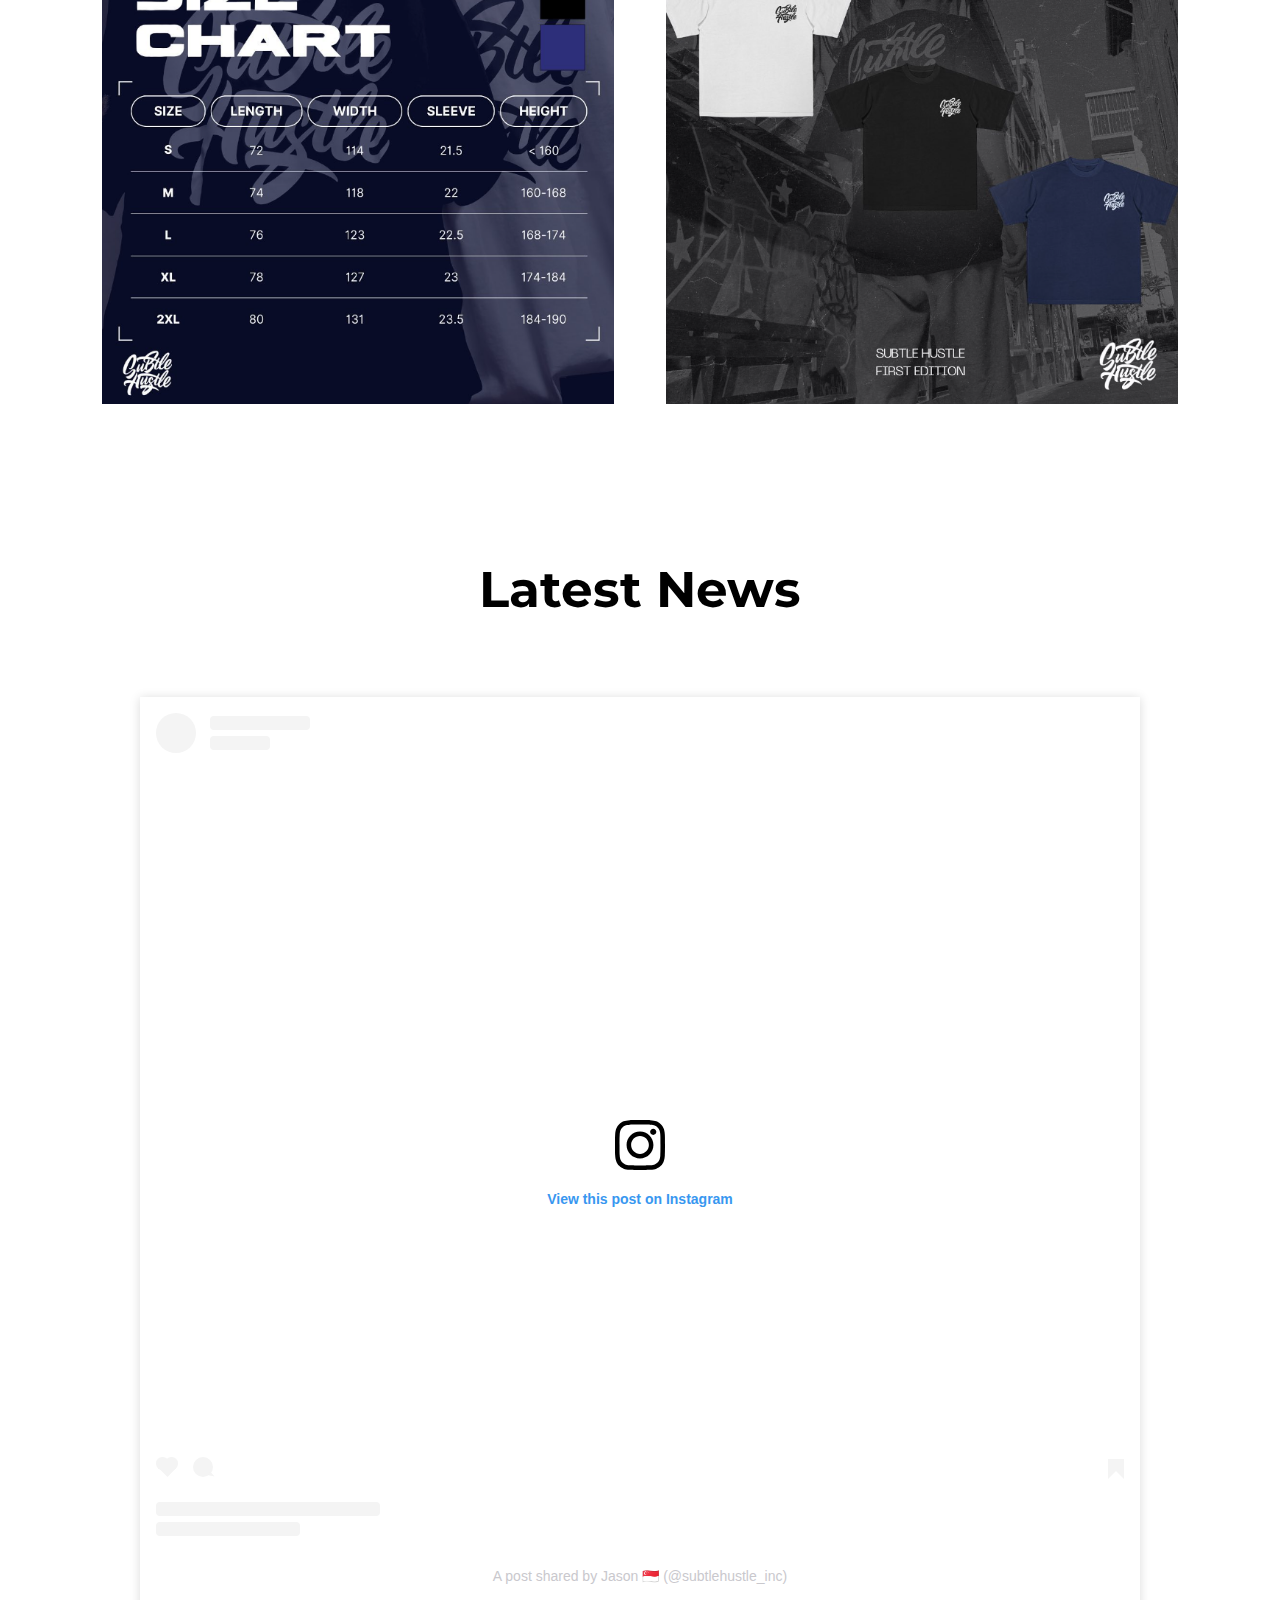
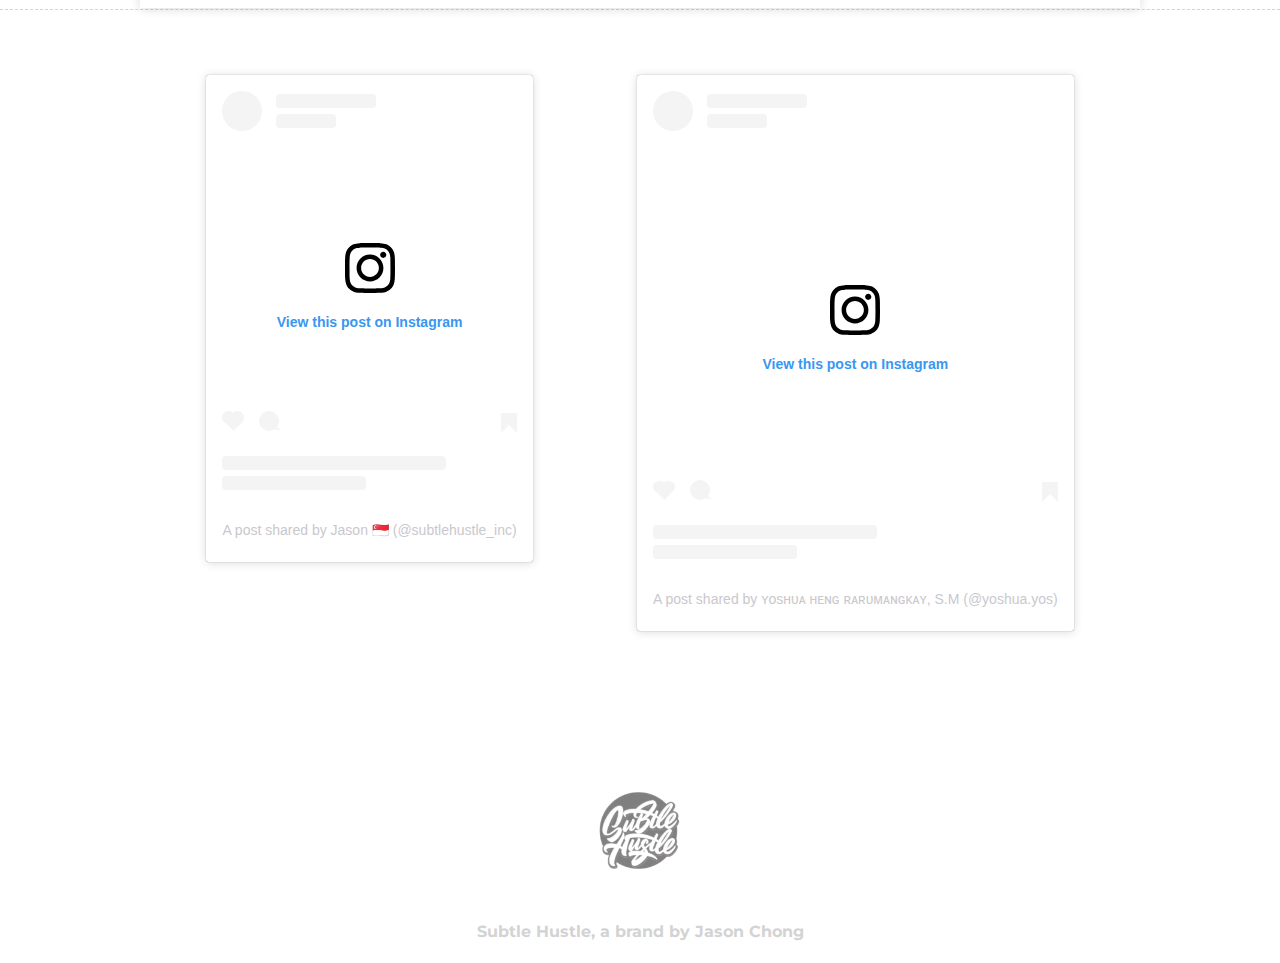
==== commit 522df420: "Updated course info" ====
--- a/index.html
+++ b/index.html
@@ -4,161 +4,1027 @@
 
 <html lang="en">
   <head>
-    <meta charset="UTF-8">
-    <meta name="viewport" content="width=device-width, initial-scale=1.0">
+    <meta charset="UTF-8" />
+    <meta name="viewport" content="width=device-width, initial-scale=1.0" />
     <title>Subtle Hustle</title>
-    <link rel="stylesheet" href="index.css">
-    <link rel="stylesheet" href="navbar.css">
-    <link rel="stylesheet" href="footer.css">
-    <link rel="icon" type="image/x-icon" href="Assets/logo.jpg">
+    <link rel="stylesheet" href="index.css" />
+    <link rel="stylesheet" href="navbar.css" />
+    <link rel="stylesheet" href="footer.css" />
+    <link rel="icon" type="image/x-icon" href="Assets/logo.jpg" />
     <link rel="stylesheet" href="mediaquerysmall.css" />
-    <link href="https://fonts.googleapis.com/css2?family=Montserrat:wght@400;700&display=swap" rel="stylesheet">
-    <link rel="stylesheet" href="https://cdnjs.cloudflare.com/ajax/libs/font-awesome/4.7.0/css/font-awesome.min.css">
-    <link href="0261612bc7453716d474048e174354983954db7a72ba380f9d1f4819e6ca7393" rel="stylesheet">
-    <meta name="description" content="Discover premier streetdance popping classes in Singapore at Subtle Hustle. Tailored for all levels, learn from expert instructors and join our vibrant dance community.">
-    <meta name="keywords" content="streetdance Singapore, popping classes, dance studio, dance lessons Singapore, popping dance, Subtle Hustle">
-    <meta name="robots" content="index, follow">
-    <link rel="canonical" href="https://linktr.ee/jasondance">
-    <meta property="og:title" content="Singapore Streetdance Classes - Master Popping with Subtle Hustle" />
-    <meta property="og:description" content="Join the best popping classes in Singapore at Subtle Hustle. Experienced instructors, diverse dance community, and classes for all skill levels." />
+    <link
+      href="https://fonts.googleapis.com/css2?family=Montserrat:wght@400;700&display=swap"
+      rel="stylesheet"
+    />
+    <link
+      rel="stylesheet"
+      href="https://cdnjs.cloudflare.com/ajax/libs/font-awesome/4.7.0/css/font-awesome.min.css"
+    />
+    <link
+      href="0261612bc7453716d474048e174354983954db7a72ba380f9d1f4819e6ca7393"
+      rel="stylesheet"
+    />
+    <meta
+      name="description"
+      content="Discover premier streetdance popping classes in Singapore at Subtle Hustle. Tailored for all levels, learn from expert instructors and join our vibrant dance community."
+    />
+    <meta
+      name="keywords"
+      content="streetdance Singapore, popping classes, dance studio, dance lessons Singapore, popping dance, Subtle Hustle"
+    />
+    <meta name="robots" content="index, follow" />
+    <link rel="canonical" href="https://linktr.ee/jasondance" />
+    <meta
+      property="og:title"
+      content="Singapore Streetdance Classes - Master Popping with Subtle Hustle"
+    />
+    <meta
+      property="og:description"
+      content="Join the best popping classes in Singapore at Subtle Hustle. Experienced instructors, diverse dance community, and classes for all skill levels."
+    />
     <meta property="og:url" content="https://linktr.ee/jasondance" />
-    <meta http-equiv="content-language" content="en-SG">
-
-
-
+    <meta http-equiv="content-language" content="en-SG" />
   </head>
   <body>
-      <div class="socialLinks">
-      <a href="https://www.instagram.com/subtlehustle_inc/" class="fa fa-twitter"></a>
-      <a href="https://www.instagram.com/subtlehustle_inc/" class="fa fa-youtube"></a>
-      <a href="https://www.instagram.com/subtlehustle_inc/" class="fa fa-facebook"></a>
-      <a href="https://www.instagram.com/subtlehustle_inc/" class="fa fa-instagram"></a>
-      </div>
-
-      <button onclick="topFunction()" id="myBtn" title="Go to top">^</button>
-      <script src="scroll.js"></script>
-      <div class="topnav">
-          <img src="Assets/logowhitebg.png">
-      </div>
-      
-      <nav>
+    <div class="socialLinks">
+      <a
+        href="https://www.instagram.com/subtlehustle_inc/"
+        class="fa fa-twitter"
+      ></a>
+      <a
+        href="https://www.instagram.com/subtlehustle_inc/"
+        class="fa fa-youtube"
+      ></a>
+      <a
+        href="https://www.instagram.com/subtlehustle_inc/"
+        class="fa fa-facebook"
+      ></a>
+      <a
+        href="https://www.instagram.com/subtlehustle_inc/"
+        class="fa fa-instagram"
+      ></a>
+    </div>
+
+    <button onclick="topFunction()" id="myBtn" title="Go to top">^</button>
+    <script src="scroll.js"></script>
+    <div class="topnav">
+      <img src="Assets/logowhitebg.png" />
+    </div>
+
+    <nav>
       <div class="navbar">
-          <div class="navlinks">
+        <div class="navlinks">
           <a class="active" href="chatbot.html">Chat with JasonBot</a>
           <a id="nav2" href="#medianav">News</a>
           <a id="nav3" href="#contact">Contact</a>
           <a href="mixtape.html">Non-stop Mixtape</a>
-          </div>
-      </div>
-      </nav>
-      
-      <div class="bannervid">
-
+        </div>
+      </div>
+    </nav>
+
+    <div class="bannervid">
       <div class="vid1">
-      <video id="bannervid" width="100%" height="auto" muted autoplay loop controls playsinline>
-      <source src="Assets/bannervideo.m4v" type="video/mp4">
-      Your browser does not support the video tag.
-      </video>
-        </div>
-        
-      </div>
-      
-      <div class="mainmsg">
+        <video
+          id="bannervid"
+          width="100%"
+          height="auto"
+          muted
+          autoplay
+          loop
+          controls
+          playsinline
+        >
+          <source src="Assets/bannervideo.m4v" type="video/mp4" />
+          Your browser does not support the video tag.
+        </video>
+      </div>
+    </div>
+
+    <div class="mainmsg">
       <p id="main1">Passion</p>
       <p id="main2">Dedication</p>
       <p id="main3">Resilience</p>
-      <div>
-      </div>
-      </div>
-      
-      <h2 id="contactnav">Contact Details</h2>
-
-      <div id="contact" class="contact">      
+      <div></div>
+    </div>
+
+    <h2 id="contactnav">Contact Details</h2>
+
+    <div id="contact" class="contact">
       <div class="instacontact">
-      <p>Instagram:</p>
-      <a href="https://www.instagram.com/subtlehustle_inc/">
-      <p id="instalink">@subtlehustle_inc</p>
-      </a>
-      </div>
-      </div>
-      
-      <div class="linktreewrapper">
-      <div class="linktree">
-      <a href="https://linktr.ee/jasondance">
-      <p>LinkTree</p>
-      </a>
-      </div>
-      </div>
-      
-      <h2>Course Information</h2>
-     <div class="linktreewrapper">
-      <div class="linktree">
-      <a href="https://docs.google.com/forms/d/1taHXzsRSY9X9KEnRheq0HSzJw_hJS4Fa7RK99E19iqA/viewform?edit_requested=true">
-      <p>Popping Intro 12 Weeks Course (Jan - Mar)</p>
-      </a>
-      </div>
-      </div>
-      
-      <div class="linktreewrapper">
-      <div class="linktree">
-      <a href="https://docs.google.com/forms/d/1taHXzsRSY9X9KEnRheq0HSzJw_hJS4Fa7RK99E19iqA/viewform?edit_requested=true">
-      <p>Popping Open Level & Drills 12 Weeks Course (Jan - Mar)</p>
-      </a>
-      </div>
-      </div>
-      
-     <div class="linktreewrapper">
-      <div class="linktree">
-      <a href="https://docs.google.com/forms/d/1ZDwBtTbw6CdavETItWYcCT5GwiqPQbK5uflygH_R3Fk/viewform?edit_requested=true">
-      <p>Popping Footwork 12 Weeks Course (Jan - Mar)</p>
-      </a>
-      </div>
-      </div>
-      
-      
+        <p>Instagram:</p>
+        <a href="https://www.instagram.com/subtlehustle_inc/">
+          <p id="instalink">@subtlehustle_inc</p>
+        </a>
+      </div>
+    </div>
+
     <div class="linktreewrapper">
       <div class="linktree">
-      <a href="https://docs.google.com/forms/d/e/1FAIpQLScnJcGbzrrMkd7EevLreobFd7d-ZtwuxAN97sxroV-qPQme3w/viewform">
-      <p>Online Zoom Popping Classes</p>
-      </a>
-      </div>
-      </div>
-      
-      <h2 id="officialMerch">Official Merch</h2>
-      <p id="buyshirt">Click image to order</p>
-      
-      <a href="https://www.instagram.com/subtlehustle_inc/">
+        <a href="https://linktr.ee/jasondance">
+          <p>LinkTree</p>
+        </a>
+      </div>
+    </div>
+
+    <h2>Course Information</h2>
+    <div class="linktreewrapper">
+      <div class="linktree">
+        <a
+          href="https://docs.google.com/forms/d/e/1FAIpQLSdZ_75gUkHeiMsQnGOUzcHGnoQ0iYPyoEbhGKAXQp0u7sD13Q/viewform"
+        >
+          <p>Popping Courses (June Intake)
+          </p>
+        </a>
+      </div>
+    </div>
+
+    <!-- <div class="linktreewrapper">
+      <div class="linktree">
+        <a
+          href="https://docs.google.com/forms/d/1taHXzsRSY9X9KEnRheq0HSzJw_hJS4Fa7RK99E19iqA/viewform?edit_requested=true"
+        >
+          <p>Popping Open Level & Drills 12 Weeks Course (Jan - Mar)</p>
+        </a>
+      </div>
+    </div>
+
+    <div class="linktreewrapper">
+      <div class="linktree">
+        <a
+          href="https://docs.google.com/forms/d/1ZDwBtTbw6CdavETItWYcCT5GwiqPQbK5uflygH_R3Fk/viewform?edit_requested=true"
+        >
+          <p>Popping Footwork 12 Weeks Course (Jan - Mar)</p>
+        </a>
+      </div>
+    </div>
+
+    <div class="linktreewrapper">
+      <div class="linktree">
+        <a
+          href="https://docs.google.com/forms/d/e/1FAIpQLScnJcGbzrrMkd7EevLreobFd7d-ZtwuxAN97sxroV-qPQme3w/viewform"
+        >
+          <p>Online Zoom Popping Classes</p>
+        </a>
+      </div>
+    </div> -->
+
+    <h2 id="officialMerch">Official Merch</h2>
+    <p id="buyshirt">Click image to order</p>
+
+    <a href="https://www.instagram.com/subtlehustle_inc/">
       <div class="merch">
-        <img src="Assets/Shirt2.png">
-        <img src="Assets/Shirt1.png">
-      </div>
-      </a>
-    
-      
-     <div class="News" id="medianav">
+        <img src="Assets/Shirt2.png" />
+        <img src="Assets/Shirt1.png" />
+      </div>
+    </a>
+
+    <div class="News" id="medianav">
       <h3>Latest News</h3>
-      </div>
-                <div class="igpost">
-        <blockquote class="instagram-media" data-instgrm-permalink="https://www.instagram.com/p/CuqZNKsh91y/?utm_source=ig_embed&amp;utm_campaign=loading" data-instgrm-version="14" style=" background:#FFF; border:0; border-radius:00px; box-shadow:0 0 0px 0 rgba(0,0,0,0.5),0 1px 10px 0 rgba(0,0,0,0.15); margin: 1px; max-width:1000px; min-width:326px; padding:0; width:99.375%; width:-webkit-calc(100% - 2px); width:calc(100% - 2px);"><div style="padding:16px;"> <a href="https://www.instagram.com/p/CuqZNKsh91y/?utm_source=ig_embed&amp;utm_campaign=loading" style=" background:#FFFFFF; line-height:0; padding:0 0; text-align:center; text-decoration:none; width:100%;" target="_blank"> <div style=" display: flex; flex-direction: row; align-items: center;"> <div style="background-color: #F4F4F4; border-radius: 50%; flex-grow: 0; height: 40px; margin-right: 14px; width: 40px;"></div> <div style="display: flex; flex-direction: column; flex-grow: 1; justify-content: center;"> <div style=" background-color: #F4F4F4; border-radius: 4px; flex-grow: 0; height: 14px; margin-bottom: 6px; width: 100px;"></div> <div style=" background-color: #F4F4F4; border-radius: 4px; flex-grow: 0; height: 14px; width: 60px;"></div></div></div><div style="padding: 19% 0;"></div> <div style="display:block; height:50px; margin:0 auto 12px; width:50px;"><svg width="50px" height="50px" viewBox="0 0 60 60" version="1.1" xmlns="https://www.w3.org/2000/svg" xmlns:xlink="https://www.w3.org/1999/xlink"><g stroke="none" stroke-width="1" fill="none" fill-rule="evenodd"><g transform="translate(-511.000000, -20.000000)" fill="#000000"><g><path d="M556.869,30.41 C554.814,30.41 553.148,32.076 553.148,34.131 C553.148,36.186 554.814,37.852 556.869,37.852 C558.924,37.852 560.59,36.186 560.59,34.131 C560.59,32.076 558.924,30.41 556.869,30.41 M541,60.657 C535.114,60.657 530.342,55.887 530.342,50 C530.342,44.114 535.114,39.342 541,39.342 C546.887,39.342 551.658,44.114 551.658,50 C551.658,55.887 546.887,60.657 541,60.657 M541,33.886 C532.1,33.886 524.886,41.1 524.886,50 C524.886,58.899 532.1,66.113 541,66.113 C549.9,66.113 557.115,58.899 557.115,50 C557.115,41.1 549.9,33.886 541,33.886 M565.378,62.101 C565.244,65.022 564.756,66.606 564.346,67.663 C563.803,69.06 563.154,70.057 562.106,71.106 C561.058,72.155 560.06,72.803 558.662,73.347 C557.607,73.757 556.021,74.244 553.102,74.378 C549.944,74.521 548.997,74.552 541,74.552 C533.003,74.552 532.056,74.521 528.898,74.378 C525.979,74.244 524.393,73.757 523.338,73.347 C521.94,72.803 520.942,72.155 519.894,71.106 C518.846,70.057 518.197,69.06 517.654,67.663 C517.244,66.606 516.755,65.022 516.623,62.101 C516.479,58.943 516.448,57.996 516.448,50 C516.448,42.003 516.479,41.056 516.623,37.899 C516.755,34.978 517.244,33.391 517.654,32.338 C518.197,30.938 518.846,29.942 519.894,28.894 C520.942,27.846 521.94,27.196 523.338,26.654 C524.393,26.244 525.979,25.756 528.898,25.623 C532.057,25.479 533.004,25.448 541,25.448 C548.997,25.448 549.943,25.479 553.102,25.623 C556.021,25.756 557.607,26.244 558.662,26.654 C560.06,27.196 561.058,27.846 562.106,28.894 C563.154,29.942 563.803,30.938 564.346,32.338 C564.756,33.391 565.244,34.978 565.378,37.899 C565.522,41.056 565.552,42.003 565.552,50 C565.552,57.996 565.522,58.943 565.378,62.101 M570.82,37.631 C570.674,34.438 570.167,32.258 569.425,30.349 C568.659,28.377 567.633,26.702 565.965,25.035 C564.297,23.368 562.623,22.342 560.652,21.575 C558.743,20.834 556.562,20.326 553.369,20.18 C550.169,20.033 549.148,20 541,20 C532.853,20 531.831,20.033 528.631,20.18 C525.438,20.326 523.257,20.834 521.349,21.575 C519.376,22.342 517.703,23.368 516.035,25.035 C514.368,26.702 513.342,28.377 512.574,30.349 C511.834,32.258 511.326,34.438 511.181,37.631 C511.035,40.831 511,41.851 511,50 C511,58.147 511.035,59.17 511.181,62.369 C511.326,65.562 511.834,67.743 512.574,69.651 C513.342,71.625 514.368,73.296 516.035,74.965 C517.703,76.634 519.376,77.658 521.349,78.425 C523.257,79.167 525.438,79.673 528.631,79.82 C531.831,79.965 532.853,80.001 541,80.001 C549.148,80.001 550.169,79.965 553.369,79.82 C556.562,79.673 558.743,79.167 560.652,78.425 C562.623,77.658 564.297,76.634 565.965,74.965 C567.633,73.296 568.659,71.625 569.425,69.651 C570.167,67.743 570.674,65.562 570.82,62.369 C570.966,59.17 571,58.147 571,50 C571,41.851 570.966,40.831 570.82,37.631"></path></g></g></g></svg></div><div style="padding-top: 8px;"> <div style=" color:#3897f0; font-family:Arial,sans-serif; font-size:14px; font-style:normal; font-weight:550; line-height:18px;">View this post on Instagram</div></div><div style="padding: 12.5% 0;"></div> <div style="display: flex; flex-direction: row; margin-bottom: 14px; align-items: center;"><div> <div style="background-color: #F4F4F4; border-radius: 50%; height: 12.5px; width: 12.5px; transform: translateX(0px) translateY(7px);"></div> <div style="background-color: #F4F4F4; height: 12.5px; transform: rotate(-45deg) translateX(3px) translateY(1px); width: 12.5px; flex-grow: 0; margin-right: 14px; margin-left: 2px;"></div> <div style="background-color: #F4F4F4; border-radius: 50%; height: 12.5px; width: 12.5px; transform: translateX(9px) translateY(-18px);"></div></div><div style="margin-left: 8px;"> <div style=" background-color: #F4F4F4; border-radius: 50%; flex-grow: 0; height: 20px; width: 20px;"></div> <div style=" width: 0; height: 0; border-top: 2px solid transparent; border-left: 6px solid #f4f4f4; border-bottom: 2px solid transparent; transform: translateX(16px) translateY(-4px) rotate(30deg)"></div></div><div style="margin-left: auto;"> <div style=" width: 0px; border-top: 8px solid #F4F4F4; border-right: 8px solid transparent; transform: translateY(16px);"></div> <div style=" background-color: #F4F4F4; flex-grow: 0; height: 12px; width: 16px; transform: translateY(-4px);"></div> <div style=" width: 0; height: 0; border-top: 8px solid #F4F4F4; border-left: 8px solid transparent; transform: translateY(-4px) translateX(8px);"></div></div></div> <div style="display: flex; flex-direction: column; flex-grow: 1; justify-content: center; margin-bottom: 24px;"> <div style=" background-color: #F4F4F4; border-radius: 4px; flex-grow: 0; height: 14px; margin-bottom: 6px; width: 224px;"></div> <div style=" background-color: #F4F4F4; border-radius: 4px; flex-grow: 0; height: 14px; width: 144px;"></div></div></a><p style=" color:#c9c8cd; font-family:Arial,sans-serif; font-size:14px; line-height:17px; margin-bottom:0; margin-top:8px; overflow:hidden; padding:8px 0 7px; text-align:center; text-overflow:ellipsis; white-space:nowrap;"><a href="https://www.instagram.com/p/CuqZNKsh91y/?utm_source=ig_embed&amp;utm_campaign=loading" style=" color:#c9c8cd; font-family:Arial,sans-serif; font-size:14px; font-style:normal; font-weight:normal; line-height:17px; text-decoration:none;" target="_blank">A post shared by Jason 🇸🇬 (@subtlehustle_inc)</a></p></div></blockquote> <script async src="//www.instagram.com/embed.js"></script>
-      </div>
-      
-      <div class="centergrid"></div>
-      <div class="igpostgrid">
-          <div class="post1">
-<blockquote class="instagram-media" data-instgrm-permalink="https://www.instagram.com/reel/Cu8xF5zhDyR/?utm_source=ig_embed&amp;utm_campaign=loading" data-instgrm-version="14" style=" background:#FFF; border:0; border-radius:3px; box-shadow:0 0 1px 0 rgba(0,0,0,0.5),0 1px 10px 0 rgba(0,0,0,0.15); margin: 1px; max-width:540px; min-width:326px; padding:0; width:99.375%; width:-webkit-calc(100% - 2px); width:calc(100% - 2px);"><div style="padding:16px;"> <a href="https://www.instagram.com/reel/Cu8xF5zhDyR/?utm_source=ig_embed&amp;utm_campaign=loading" style=" background:#FFFFFF; line-height:0; padding:0 0; text-align:center; text-decoration:none; width:100%;" target="_blank"> <div style=" display: flex; flex-direction: row; align-items: center;"> <div style="background-color: #F4F4F4; border-radius: 50%; flex-grow: 0; height: 40px; margin-right: 14px; width: 40px;"></div> <div style="display: flex; flex-direction: column; flex-grow: 1; justify-content: center;"> <div style=" background-color: #F4F4F4; border-radius: 4px; flex-grow: 0; height: 14px; margin-bottom: 6px; width: 100px;"></div> <div style=" background-color: #F4F4F4; border-radius: 4px; flex-grow: 0; height: 14px; width: 60px;"></div></div></div><div style="padding: 19% 0;"></div> <div style="display:block; height:50px; margin:0 auto 12px; width:50px;"><svg width="50px" height="50px" viewBox="0 0 60 60" version="1.1" xmlns="https://www.w3.org/2000/svg" xmlns:xlink="https://www.w3.org/1999/xlink"><g stroke="none" stroke-width="1" fill="none" fill-rule="evenodd"><g transform="translate(-511.000000, -20.000000)" fill="#000000"><g><path d="M556.869,30.41 C554.814,30.41 553.148,32.076 553.148,34.131 C553.148,36.186 554.814,37.852 556.869,37.852 C558.924,37.852 560.59,36.186 560.59,34.131 C560.59,32.076 558.924,30.41 556.869,30.41 M541,60.657 C535.114,60.657 530.342,55.887 530.342,50 C530.342,44.114 535.114,39.342 541,39.342 C546.887,39.342 551.658,44.114 551.658,50 C551.658,55.887 546.887,60.657 541,60.657 M541,33.886 C532.1,33.886 524.886,41.1 524.886,50 C524.886,58.899 532.1,66.113 541,66.113 C549.9,66.113 557.115,58.899 557.115,50 C557.115,41.1 549.9,33.886 541,33.886 M565.378,62.101 C565.244,65.022 564.756,66.606 564.346,67.663 C563.803,69.06 563.154,70.057 562.106,71.106 C561.058,72.155 560.06,72.803 558.662,73.347 C557.607,73.757 556.021,74.244 553.102,74.378 C549.944,74.521 548.997,74.552 541,74.552 C533.003,74.552 532.056,74.521 528.898,74.378 C525.979,74.244 524.393,73.757 523.338,73.347 C521.94,72.803 520.942,72.155 519.894,71.106 C518.846,70.057 518.197,69.06 517.654,67.663 C517.244,66.606 516.755,65.022 516.623,62.101 C516.479,58.943 516.448,57.996 516.448,50 C516.448,42.003 516.479,41.056 516.623,37.899 C516.755,34.978 517.244,33.391 517.654,32.338 C518.197,30.938 518.846,29.942 519.894,28.894 C520.942,27.846 521.94,27.196 523.338,26.654 C524.393,26.244 525.979,25.756 528.898,25.623 C532.057,25.479 533.004,25.448 541,25.448 C548.997,25.448 549.943,25.479 553.102,25.623 C556.021,25.756 557.607,26.244 558.662,26.654 C560.06,27.196 561.058,27.846 562.106,28.894 C563.154,29.942 563.803,30.938 564.346,32.338 C564.756,33.391 565.244,34.978 565.378,37.899 C565.522,41.056 565.552,42.003 565.552,50 C565.552,57.996 565.522,58.943 565.378,62.101 M570.82,37.631 C570.674,34.438 570.167,32.258 569.425,30.349 C568.659,28.377 567.633,26.702 565.965,25.035 C564.297,23.368 562.623,22.342 560.652,21.575 C558.743,20.834 556.562,20.326 553.369,20.18 C550.169,20.033 549.148,20 541,20 C532.853,20 531.831,20.033 528.631,20.18 C525.438,20.326 523.257,20.834 521.349,21.575 C519.376,22.342 517.703,23.368 516.035,25.035 C514.368,26.702 513.342,28.377 512.574,30.349 C511.834,32.258 511.326,34.438 511.181,37.631 C511.035,40.831 511,41.851 511,50 C511,58.147 511.035,59.17 511.181,62.369 C511.326,65.562 511.834,67.743 512.574,69.651 C513.342,71.625 514.368,73.296 516.035,74.965 C517.703,76.634 519.376,77.658 521.349,78.425 C523.257,79.167 525.438,79.673 528.631,79.82 C531.831,79.965 532.853,80.001 541,80.001 C549.148,80.001 550.169,79.965 553.369,79.82 C556.562,79.673 558.743,79.167 560.652,78.425 C562.623,77.658 564.297,76.634 565.965,74.965 C567.633,73.296 568.659,71.625 569.425,69.651 C570.167,67.743 570.674,65.562 570.82,62.369 C570.966,59.17 571,58.147 571,50 C571,41.851 570.966,40.831 570.82,37.631"></path></g></g></g></svg></div><div style="padding-top: 8px;"> <div style=" color:#3897f0; font-family:Arial,sans-serif; font-size:14px; font-style:normal; font-weight:550; line-height:18px;">View this post on Instagram</div></div><div style="padding: 12.5% 0;"></div> <div style="display: flex; flex-direction: row; margin-bottom: 14px; align-items: center;"><div> <div style="background-color: #F4F4F4; border-radius: 50%; height: 12.5px; width: 12.5px; transform: translateX(0px) translateY(7px);"></div> <div style="background-color: #F4F4F4; height: 12.5px; transform: rotate(-45deg) translateX(3px) translateY(1px); width: 12.5px; flex-grow: 0; margin-right: 14px; margin-left: 2px;"></div> <div style="background-color: #F4F4F4; border-radius: 50%; height: 12.5px; width: 12.5px; transform: translateX(9px) translateY(-18px);"></div></div><div style="margin-left: 8px;"> <div style=" background-color: #F4F4F4; border-radius: 50%; flex-grow: 0; height: 20px; width: 20px;"></div> <div style=" width: 0; height: 0; border-top: 2px solid transparent; border-left: 6px solid #f4f4f4; border-bottom: 2px solid transparent; transform: translateX(16px) translateY(-4px) rotate(30deg)"></div></div><div style="margin-left: auto;"> <div style=" width: 0px; border-top: 8px solid #F4F4F4; border-right: 8px solid transparent; transform: translateY(16px);"></div> <div style=" background-color: #F4F4F4; flex-grow: 0; height: 12px; width: 16px; transform: translateY(-4px);"></div> <div style=" width: 0; height: 0; border-top: 8px solid #F4F4F4; border-left: 8px solid transparent; transform: translateY(-4px) translateX(8px);"></div></div></div> <div style="display: flex; flex-direction: column; flex-grow: 1; justify-content: center; margin-bottom: 24px;"> <div style=" background-color: #F4F4F4; border-radius: 4px; flex-grow: 0; height: 14px; margin-bottom: 6px; width: 224px;"></div> <div style=" background-color: #F4F4F4; border-radius: 4px; flex-grow: 0; height: 14px; width: 144px;"></div></div></a><p style=" color:#c9c8cd; font-family:Arial,sans-serif; font-size:14px; line-height:17px; margin-bottom:0; margin-top:8px; overflow:hidden; padding:8px 0 7px; text-align:center; text-overflow:ellipsis; white-space:nowrap;"><a href="https://www.instagram.com/reel/Cu8xF5zhDyR/?utm_source=ig_embed&amp;utm_campaign=loading" style=" color:#c9c8cd; font-family:Arial,sans-serif; font-size:14px; font-style:normal; font-weight:normal; line-height:17px; text-decoration:none;" target="_blank">A post shared by Jason 🇸🇬 (@subtlehustle_inc)</a></p></div></blockquote> <script async src="//www.instagram.com/embed.js"></script>
+    </div>
+    <div class="igpost">
+      <blockquote
+        class="instagram-media"
+        data-instgrm-permalink="https://www.instagram.com/p/CuqZNKsh91y/?utm_source=ig_embed&amp;utm_campaign=loading"
+        data-instgrm-version="14"
+        style="
+          background: #fff;
+          border: 0;
+          border-radius: 00px;
+          box-shadow: 0 0 0px 0 rgba(0, 0, 0, 0.5),
+            0 1px 10px 0 rgba(0, 0, 0, 0.15);
+          margin: 1px;
+          max-width: 1000px;
+          min-width: 326px;
+          padding: 0;
+          width: 99.375%;
+          width: -webkit-calc(100% - 2px);
+          width: calc(100% - 2px);
+        "
+      >
+        <div style="padding: 16px">
+          <a
+            href="https://www.instagram.com/p/CuqZNKsh91y/?utm_source=ig_embed&amp;utm_campaign=loading"
+            style="
+              background: #ffffff;
+              line-height: 0;
+              padding: 0 0;
+              text-align: center;
+              text-decoration: none;
+              width: 100%;
+            "
+            target="_blank"
+          >
+            <div
+              style="display: flex; flex-direction: row; align-items: center"
+            >
+              <div
+                style="
+                  background-color: #f4f4f4;
+                  border-radius: 50%;
+                  flex-grow: 0;
+                  height: 40px;
+                  margin-right: 14px;
+                  width: 40px;
+                "
+              ></div>
+              <div
+                style="
+                  display: flex;
+                  flex-direction: column;
+                  flex-grow: 1;
+                  justify-content: center;
+                "
+              >
+                <div
+                  style="
+                    background-color: #f4f4f4;
+                    border-radius: 4px;
+                    flex-grow: 0;
+                    height: 14px;
+                    margin-bottom: 6px;
+                    width: 100px;
+                  "
+                ></div>
+                <div
+                  style="
+                    background-color: #f4f4f4;
+                    border-radius: 4px;
+                    flex-grow: 0;
+                    height: 14px;
+                    width: 60px;
+                  "
+                ></div>
+              </div>
+            </div>
+            <div style="padding: 19% 0"></div>
+            <div
+              style="
+                display: block;
+                height: 50px;
+                margin: 0 auto 12px;
+                width: 50px;
+              "
+            >
+              <svg
+                width="50px"
+                height="50px"
+                viewBox="0 0 60 60"
+                version="1.1"
+                xmlns="https://www.w3.org/2000/svg"
+                xmlns:xlink="https://www.w3.org/1999/xlink"
+              >
+                <g
+                  stroke="none"
+                  stroke-width="1"
+                  fill="none"
+                  fill-rule="evenodd"
+                >
+                  <g
+                    transform="translate(-511.000000, -20.000000)"
+                    fill="#000000"
+                  >
+                    <g>
+                      <path
+                        d="M556.869,30.41 C554.814,30.41 553.148,32.076 553.148,34.131 C553.148,36.186 554.814,37.852 556.869,37.852 C558.924,37.852 560.59,36.186 560.59,34.131 C560.59,32.076 558.924,30.41 556.869,30.41 M541,60.657 C535.114,60.657 530.342,55.887 530.342,50 C530.342,44.114 535.114,39.342 541,39.342 C546.887,39.342 551.658,44.114 551.658,50 C551.658,55.887 546.887,60.657 541,60.657 M541,33.886 C532.1,33.886 524.886,41.1 524.886,50 C524.886,58.899 532.1,66.113 541,66.113 C549.9,66.113 557.115,58.899 557.115,50 C557.115,41.1 549.9,33.886 541,33.886 M565.378,62.101 C565.244,65.022 564.756,66.606 564.346,67.663 C563.803,69.06 563.154,70.057 562.106,71.106 C561.058,72.155 560.06,72.803 558.662,73.347 C557.607,73.757 556.021,74.244 553.102,74.378 C549.944,74.521 548.997,74.552 541,74.552 C533.003,74.552 532.056,74.521 528.898,74.378 C525.979,74.244 524.393,73.757 523.338,73.347 C521.94,72.803 520.942,72.155 519.894,71.106 C518.846,70.057 518.197,69.06 517.654,67.663 C517.244,66.606 516.755,65.022 516.623,62.101 C516.479,58.943 516.448,57.996 516.448,50 C516.448,42.003 516.479,41.056 516.623,37.899 C516.755,34.978 517.244,33.391 517.654,32.338 C518.197,30.938 518.846,29.942 519.894,28.894 C520.942,27.846 521.94,27.196 523.338,26.654 C524.393,26.244 525.979,25.756 528.898,25.623 C532.057,25.479 533.004,25.448 541,25.448 C548.997,25.448 549.943,25.479 553.102,25.623 C556.021,25.756 557.607,26.244 558.662,26.654 C560.06,27.196 561.058,27.846 562.106,28.894 C563.154,29.942 563.803,30.938 564.346,32.338 C564.756,33.391 565.244,34.978 565.378,37.899 C565.522,41.056 565.552,42.003 565.552,50 C565.552,57.996 565.522,58.943 565.378,62.101 M570.82,37.631 C570.674,34.438 570.167,32.258 569.425,30.349 C568.659,28.377 567.633,26.702 565.965,25.035 C564.297,23.368 562.623,22.342 560.652,21.575 C558.743,20.834 556.562,20.326 553.369,20.18 C550.169,20.033 549.148,20 541,20 C532.853,20 531.831,20.033 528.631,20.18 C525.438,20.326 523.257,20.834 521.349,21.575 C519.376,22.342 517.703,23.368 516.035,25.035 C514.368,26.702 513.342,28.377 512.574,30.349 C511.834,32.258 511.326,34.438 511.181,37.631 C511.035,40.831 511,41.851 511,50 C511,58.147 511.035,59.17 511.181,62.369 C511.326,65.562 511.834,67.743 512.574,69.651 C513.342,71.625 514.368,73.296 516.035,74.965 C517.703,76.634 519.376,77.658 521.349,78.425 C523.257,79.167 525.438,79.673 528.631,79.82 C531.831,79.965 532.853,80.001 541,80.001 C549.148,80.001 550.169,79.965 553.369,79.82 C556.562,79.673 558.743,79.167 560.652,78.425 C562.623,77.658 564.297,76.634 565.965,74.965 C567.633,73.296 568.659,71.625 569.425,69.651 C570.167,67.743 570.674,65.562 570.82,62.369 C570.966,59.17 571,58.147 571,50 C571,41.851 570.966,40.831 570.82,37.631"
+                      ></path>
+                    </g>
+                  </g>
+                </g>
+              </svg>
+            </div>
+            <div style="padding-top: 8px">
+              <div
+                style="
+                  color: #3897f0;
+                  font-family: Arial, sans-serif;
+                  font-size: 14px;
+                  font-style: normal;
+                  font-weight: 550;
+                  line-height: 18px;
+                "
+              >
+                View this post on Instagram
+              </div>
+            </div>
+            <div style="padding: 12.5% 0"></div>
+            <div
+              style="
+                display: flex;
+                flex-direction: row;
+                margin-bottom: 14px;
+                align-items: center;
+              "
+            >
+              <div>
+                <div
+                  style="
+                    background-color: #f4f4f4;
+                    border-radius: 50%;
+                    height: 12.5px;
+                    width: 12.5px;
+                    transform: translateX(0px) translateY(7px);
+                  "
+                ></div>
+                <div
+                  style="
+                    background-color: #f4f4f4;
+                    height: 12.5px;
+                    transform: rotate(-45deg) translateX(3px) translateY(1px);
+                    width: 12.5px;
+                    flex-grow: 0;
+                    margin-right: 14px;
+                    margin-left: 2px;
+                  "
+                ></div>
+                <div
+                  style="
+                    background-color: #f4f4f4;
+                    border-radius: 50%;
+                    height: 12.5px;
+                    width: 12.5px;
+                    transform: translateX(9px) translateY(-18px);
+                  "
+                ></div>
+              </div>
+              <div style="margin-left: 8px">
+                <div
+                  style="
+                    background-color: #f4f4f4;
+                    border-radius: 50%;
+                    flex-grow: 0;
+                    height: 20px;
+                    width: 20px;
+                  "
+                ></div>
+                <div
+                  style="
+                    width: 0;
+                    height: 0;
+                    border-top: 2px solid transparent;
+                    border-left: 6px solid #f4f4f4;
+                    border-bottom: 2px solid transparent;
+                    transform: translateX(16px) translateY(-4px) rotate(30deg);
+                  "
+                ></div>
+              </div>
+              <div style="margin-left: auto">
+                <div
+                  style="
+                    width: 0px;
+                    border-top: 8px solid #f4f4f4;
+                    border-right: 8px solid transparent;
+                    transform: translateY(16px);
+                  "
+                ></div>
+                <div
+                  style="
+                    background-color: #f4f4f4;
+                    flex-grow: 0;
+                    height: 12px;
+                    width: 16px;
+                    transform: translateY(-4px);
+                  "
+                ></div>
+                <div
+                  style="
+                    width: 0;
+                    height: 0;
+                    border-top: 8px solid #f4f4f4;
+                    border-left: 8px solid transparent;
+                    transform: translateY(-4px) translateX(8px);
+                  "
+                ></div>
+              </div>
+            </div>
+            <div
+              style="
+                display: flex;
+                flex-direction: column;
+                flex-grow: 1;
+                justify-content: center;
+                margin-bottom: 24px;
+              "
+            >
+              <div
+                style="
+                  background-color: #f4f4f4;
+                  border-radius: 4px;
+                  flex-grow: 0;
+                  height: 14px;
+                  margin-bottom: 6px;
+                  width: 224px;
+                "
+              ></div>
+              <div
+                style="
+                  background-color: #f4f4f4;
+                  border-radius: 4px;
+                  flex-grow: 0;
+                  height: 14px;
+                  width: 144px;
+                "
+              ></div></div
+          ></a>
+          <p
+            style="
+              color: #c9c8cd;
+              font-family: Arial, sans-serif;
+              font-size: 14px;
+              line-height: 17px;
+              margin-bottom: 0;
+              margin-top: 8px;
+              overflow: hidden;
+              padding: 8px 0 7px;
+              text-align: center;
+              text-overflow: ellipsis;
+              white-space: nowrap;
+            "
+          >
+            <a
+              href="https://www.instagram.com/p/CuqZNKsh91y/?utm_source=ig_embed&amp;utm_campaign=loading"
+              style="
+                color: #c9c8cd;
+                font-family: Arial, sans-serif;
+                font-size: 14px;
+                font-style: normal;
+                font-weight: normal;
+                line-height: 17px;
+                text-decoration: none;
+              "
+              target="_blank"
+              >A post shared by Jason 🇸🇬 (@subtlehustle_inc)</a
+            >
+          </p>
+        </div>
+      </blockquote>
+      <script async src="//www.instagram.com/embed.js"></script>
+    </div>
+
+    <div class="centergrid"></div>
+    <div class="igpostgrid">
+      <div class="post1">
+        <blockquote
+          class="instagram-media"
+          data-instgrm-permalink="https://www.instagram.com/reel/Cu8xF5zhDyR/?utm_source=ig_embed&amp;utm_campaign=loading"
+          data-instgrm-version="14"
+          style="
+            background: #fff;
+            border: 0;
+            border-radius: 3px;
+            box-shadow: 0 0 1px 0 rgba(0, 0, 0, 0.5),
+              0 1px 10px 0 rgba(0, 0, 0, 0.15);
+            margin: 1px;
+            max-width: 540px;
+            min-width: 326px;
+            padding: 0;
+            width: 99.375%;
+            width: -webkit-calc(100% - 2px);
+            width: calc(100% - 2px);
+          "
+        >
+          <div style="padding: 16px">
+            <a
+              href="https://www.instagram.com/reel/Cu8xF5zhDyR/?utm_source=ig_embed&amp;utm_campaign=loading"
+              style="
+                background: #ffffff;
+                line-height: 0;
+                padding: 0 0;
+                text-align: center;
+                text-decoration: none;
+                width: 100%;
+              "
+              target="_blank"
+            >
+              <div
+                style="display: flex; flex-direction: row; align-items: center"
+              >
+                <div
+                  style="
+                    background-color: #f4f4f4;
+                    border-radius: 50%;
+                    flex-grow: 0;
+                    height: 40px;
+                    margin-right: 14px;
+                    width: 40px;
+                  "
+                ></div>
+                <div
+                  style="
+                    display: flex;
+                    flex-direction: column;
+                    flex-grow: 1;
+                    justify-content: center;
+                  "
+                >
+                  <div
+                    style="
+                      background-color: #f4f4f4;
+                      border-radius: 4px;
+                      flex-grow: 0;
+                      height: 14px;
+                      margin-bottom: 6px;
+                      width: 100px;
+                    "
+                  ></div>
+                  <div
+                    style="
+                      background-color: #f4f4f4;
+                      border-radius: 4px;
+                      flex-grow: 0;
+                      height: 14px;
+                      width: 60px;
+                    "
+                  ></div>
+                </div>
+              </div>
+              <div style="padding: 19% 0"></div>
+              <div
+                style="
+                  display: block;
+                  height: 50px;
+                  margin: 0 auto 12px;
+                  width: 50px;
+                "
+              >
+                <svg
+                  width="50px"
+                  height="50px"
+                  viewBox="0 0 60 60"
+                  version="1.1"
+                  xmlns="https://www.w3.org/2000/svg"
+                  xmlns:xlink="https://www.w3.org/1999/xlink"
+                >
+                  <g
+                    stroke="none"
+                    stroke-width="1"
+                    fill="none"
+                    fill-rule="evenodd"
+                  >
+                    <g
+                      transform="translate(-511.000000, -20.000000)"
+                      fill="#000000"
+                    >
+                      <g>
+                        <path
+                          d="M556.869,30.41 C554.814,30.41 553.148,32.076 553.148,34.131 C553.148,36.186 554.814,37.852 556.869,37.852 C558.924,37.852 560.59,36.186 560.59,34.131 C560.59,32.076 558.924,30.41 556.869,30.41 M541,60.657 C535.114,60.657 530.342,55.887 530.342,50 C530.342,44.114 535.114,39.342 541,39.342 C546.887,39.342 551.658,44.114 551.658,50 C551.658,55.887 546.887,60.657 541,60.657 M541,33.886 C532.1,33.886 524.886,41.1 524.886,50 C524.886,58.899 532.1,66.113 541,66.113 C549.9,66.113 557.115,58.899 557.115,50 C557.115,41.1 549.9,33.886 541,33.886 M565.378,62.101 C565.244,65.022 564.756,66.606 564.346,67.663 C563.803,69.06 563.154,70.057 562.106,71.106 C561.058,72.155 560.06,72.803 558.662,73.347 C557.607,73.757 556.021,74.244 553.102,74.378 C549.944,74.521 548.997,74.552 541,74.552 C533.003,74.552 532.056,74.521 528.898,74.378 C525.979,74.244 524.393,73.757 523.338,73.347 C521.94,72.803 520.942,72.155 519.894,71.106 C518.846,70.057 518.197,69.06 517.654,67.663 C517.244,66.606 516.755,65.022 516.623,62.101 C516.479,58.943 516.448,57.996 516.448,50 C516.448,42.003 516.479,41.056 516.623,37.899 C516.755,34.978 517.244,33.391 517.654,32.338 C518.197,30.938 518.846,29.942 519.894,28.894 C520.942,27.846 521.94,27.196 523.338,26.654 C524.393,26.244 525.979,25.756 528.898,25.623 C532.057,25.479 533.004,25.448 541,25.448 C548.997,25.448 549.943,25.479 553.102,25.623 C556.021,25.756 557.607,26.244 558.662,26.654 C560.06,27.196 561.058,27.846 562.106,28.894 C563.154,29.942 563.803,30.938 564.346,32.338 C564.756,33.391 565.244,34.978 565.378,37.899 C565.522,41.056 565.552,42.003 565.552,50 C565.552,57.996 565.522,58.943 565.378,62.101 M570.82,37.631 C570.674,34.438 570.167,32.258 569.425,30.349 C568.659,28.377 567.633,26.702 565.965,25.035 C564.297,23.368 562.623,22.342 560.652,21.575 C558.743,20.834 556.562,20.326 553.369,20.18 C550.169,20.033 549.148,20 541,20 C532.853,20 531.831,20.033 528.631,20.18 C525.438,20.326 523.257,20.834 521.349,21.575 C519.376,22.342 517.703,23.368 516.035,25.035 C514.368,26.702 513.342,28.377 512.574,30.349 C511.834,32.258 511.326,34.438 511.181,37.631 C511.035,40.831 511,41.851 511,50 C511,58.147 511.035,59.17 511.181,62.369 C511.326,65.562 511.834,67.743 512.574,69.651 C513.342,71.625 514.368,73.296 516.035,74.965 C517.703,76.634 519.376,77.658 521.349,78.425 C523.257,79.167 525.438,79.673 528.631,79.82 C531.831,79.965 532.853,80.001 541,80.001 C549.148,80.001 550.169,79.965 553.369,79.82 C556.562,79.673 558.743,79.167 560.652,78.425 C562.623,77.658 564.297,76.634 565.965,74.965 C567.633,73.296 568.659,71.625 569.425,69.651 C570.167,67.743 570.674,65.562 570.82,62.369 C570.966,59.17 571,58.147 571,50 C571,41.851 570.966,40.831 570.82,37.631"
+                        ></path>
+                      </g>
+                    </g>
+                  </g>
+                </svg>
+              </div>
+              <div style="padding-top: 8px">
+                <div
+                  style="
+                    color: #3897f0;
+                    font-family: Arial, sans-serif;
+                    font-size: 14px;
+                    font-style: normal;
+                    font-weight: 550;
+                    line-height: 18px;
+                  "
+                >
+                  View this post on Instagram
+                </div>
+              </div>
+              <div style="padding: 12.5% 0"></div>
+              <div
+                style="
+                  display: flex;
+                  flex-direction: row;
+                  margin-bottom: 14px;
+                  align-items: center;
+                "
+              >
+                <div>
+                  <div
+                    style="
+                      background-color: #f4f4f4;
+                      border-radius: 50%;
+                      height: 12.5px;
+                      width: 12.5px;
+                      transform: translateX(0px) translateY(7px);
+                    "
+                  ></div>
+                  <div
+                    style="
+                      background-color: #f4f4f4;
+                      height: 12.5px;
+                      transform: rotate(-45deg) translateX(3px) translateY(1px);
+                      width: 12.5px;
+                      flex-grow: 0;
+                      margin-right: 14px;
+                      margin-left: 2px;
+                    "
+                  ></div>
+                  <div
+                    style="
+                      background-color: #f4f4f4;
+                      border-radius: 50%;
+                      height: 12.5px;
+                      width: 12.5px;
+                      transform: translateX(9px) translateY(-18px);
+                    "
+                  ></div>
+                </div>
+                <div style="margin-left: 8px">
+                  <div
+                    style="
+                      background-color: #f4f4f4;
+                      border-radius: 50%;
+                      flex-grow: 0;
+                      height: 20px;
+                      width: 20px;
+                    "
+                  ></div>
+                  <div
+                    style="
+                      width: 0;
+                      height: 0;
+                      border-top: 2px solid transparent;
+                      border-left: 6px solid #f4f4f4;
+                      border-bottom: 2px solid transparent;
+                      transform: translateX(16px) translateY(-4px) rotate(30deg);
+                    "
+                  ></div>
+                </div>
+                <div style="margin-left: auto">
+                  <div
+                    style="
+                      width: 0px;
+                      border-top: 8px solid #f4f4f4;
+                      border-right: 8px solid transparent;
+                      transform: translateY(16px);
+                    "
+                  ></div>
+                  <div
+                    style="
+                      background-color: #f4f4f4;
+                      flex-grow: 0;
+                      height: 12px;
+                      width: 16px;
+                      transform: translateY(-4px);
+                    "
+                  ></div>
+                  <div
+                    style="
+                      width: 0;
+                      height: 0;
+                      border-top: 8px solid #f4f4f4;
+                      border-left: 8px solid transparent;
+                      transform: translateY(-4px) translateX(8px);
+                    "
+                  ></div>
+                </div>
+              </div>
+              <div
+                style="
+                  display: flex;
+                  flex-direction: column;
+                  flex-grow: 1;
+                  justify-content: center;
+                  margin-bottom: 24px;
+                "
+              >
+                <div
+                  style="
+                    background-color: #f4f4f4;
+                    border-radius: 4px;
+                    flex-grow: 0;
+                    height: 14px;
+                    margin-bottom: 6px;
+                    width: 224px;
+                  "
+                ></div>
+                <div
+                  style="
+                    background-color: #f4f4f4;
+                    border-radius: 4px;
+                    flex-grow: 0;
+                    height: 14px;
+                    width: 144px;
+                  "
+                ></div></div
+            ></a>
+            <p
+              style="
+                color: #c9c8cd;
+                font-family: Arial, sans-serif;
+                font-size: 14px;
+                line-height: 17px;
+                margin-bottom: 0;
+                margin-top: 8px;
+                overflow: hidden;
+                padding: 8px 0 7px;
+                text-align: center;
+                text-overflow: ellipsis;
+                white-space: nowrap;
+              "
+            >
+              <a
+                href="https://www.instagram.com/reel/Cu8xF5zhDyR/?utm_source=ig_embed&amp;utm_campaign=loading"
+                style="
+                  color: #c9c8cd;
+                  font-family: Arial, sans-serif;
+                  font-size: 14px;
+                  font-style: normal;
+                  font-weight: normal;
+                  line-height: 17px;
+                  text-decoration: none;
+                "
+                target="_blank"
+                >A post shared by Jason 🇸🇬 (@subtlehustle_inc)</a
+              >
+            </p>
           </div>
-          
-          <div class="post2">
-                  <blockquote class="instagram-media" data-instgrm-permalink="https://www.instagram.com/reel/Cspyj3_Lebi/?utm_source=ig_embed&amp;utm_campaign=loading" data-instgrm-version="14" style=" background:#FFF; border:0; border-radius:3px; box-shadow:0 0 1px 0 rgba(0,0,0,0.5),0 1px 10px 0 rgba(0,0,0,0.15); margin: 1px; max-width:540px; min-width:326px; padding:0; width:99.375%; width:-webkit-calc(100% - 2px); width:calc(100% - 2px);"><div style="padding:16px;"> <a href="https://www.instagram.com/reel/Cspyj3_Lebi/?utm_source=ig_embed&amp;utm_campaign=loading" style=" background:#FFFFFF; line-height:0; padding:0 0; text-align:center; text-decoration:none; width:100%;" target="_blank"> <div style=" display: flex; flex-direction: row; align-items: center;"> <div style="background-color: #F4F4F4; border-radius: 50%; flex-grow: 0; height: 40px; margin-right: 14px; width: 40px;"></div> <div style="display: flex; flex-direction: column; flex-grow: 1; justify-content: center;"> <div style=" background-color: #F4F4F4; border-radius: 4px; flex-grow: 0; height: 14px; margin-bottom: 6px; width: 100px;"></div> <div style=" background-color: #F4F4F4; border-radius: 4px; flex-grow: 0; height: 14px; width: 60px;"></div></div></div><div style="padding: 19% 0;"></div> <div style="display:block; height:50px; margin:0 auto 12px; width:50px;"><svg width="50px" height="50px" viewBox="0 0 60 60" version="1.1" xmlns="https://www.w3.org/2000/svg" xmlns:xlink="https://www.w3.org/1999/xlink"><g stroke="none" stroke-width="1" fill="none" fill-rule="evenodd"><g transform="translate(-511.000000, -20.000000)" fill="#000000"><g><path d="M556.869,30.41 C554.814,30.41 553.148,32.076 553.148,34.131 C553.148,36.186 554.814,37.852 556.869,37.852 C558.924,37.852 560.59,36.186 560.59,34.131 C560.59,32.076 558.924,30.41 556.869,30.41 M541,60.657 C535.114,60.657 530.342,55.887 530.342,50 C530.342,44.114 535.114,39.342 541,39.342 C546.887,39.342 551.658,44.114 551.658,50 C551.658,55.887 546.887,60.657 541,60.657 M541,33.886 C532.1,33.886 524.886,41.1 524.886,50 C524.886,58.899 532.1,66.113 541,66.113 C549.9,66.113 557.115,58.899 557.115,50 C557.115,41.1 549.9,33.886 541,33.886 M565.378,62.101 C565.244,65.022 564.756,66.606 564.346,67.663 C563.803,69.06 563.154,70.057 562.106,71.106 C561.058,72.155 560.06,72.803 558.662,73.347 C557.607,73.757 556.021,74.244 553.102,74.378 C549.944,74.521 548.997,74.552 541,74.552 C533.003,74.552 532.056,74.521 528.898,74.378 C525.979,74.244 524.393,73.757 523.338,73.347 C521.94,72.803 520.942,72.155 519.894,71.106 C518.846,70.057 518.197,69.06 517.654,67.663 C517.244,66.606 516.755,65.022 516.623,62.101 C516.479,58.943 516.448,57.996 516.448,50 C516.448,42.003 516.479,41.056 516.623,37.899 C516.755,34.978 517.244,33.391 517.654,32.338 C518.197,30.938 518.846,29.942 519.894,28.894 C520.942,27.846 521.94,27.196 523.338,26.654 C524.393,26.244 525.979,25.756 528.898,25.623 C532.057,25.479 533.004,25.448 541,25.448 C548.997,25.448 549.943,25.479 553.102,25.623 C556.021,25.756 557.607,26.244 558.662,26.654 C560.06,27.196 561.058,27.846 562.106,28.894 C563.154,29.942 563.803,30.938 564.346,32.338 C564.756,33.391 565.244,34.978 565.378,37.899 C565.522,41.056 565.552,42.003 565.552,50 C565.552,57.996 565.522,58.943 565.378,62.101 M570.82,37.631 C570.674,34.438 570.167,32.258 569.425,30.349 C568.659,28.377 567.633,26.702 565.965,25.035 C564.297,23.368 562.623,22.342 560.652,21.575 C558.743,20.834 556.562,20.326 553.369,20.18 C550.169,20.033 549.148,20 541,20 C532.853,20 531.831,20.033 528.631,20.18 C525.438,20.326 523.257,20.834 521.349,21.575 C519.376,22.342 517.703,23.368 516.035,25.035 C514.368,26.702 513.342,28.377 512.574,30.349 C511.834,32.258 511.326,34.438 511.181,37.631 C511.035,40.831 511,41.851 511,50 C511,58.147 511.035,59.17 511.181,62.369 C511.326,65.562 511.834,67.743 512.574,69.651 C513.342,71.625 514.368,73.296 516.035,74.965 C517.703,76.634 519.376,77.658 521.349,78.425 C523.257,79.167 525.438,79.673 528.631,79.82 C531.831,79.965 532.853,80.001 541,80.001 C549.148,80.001 550.169,79.965 553.369,79.82 C556.562,79.673 558.743,79.167 560.652,78.425 C562.623,77.658 564.297,76.634 565.965,74.965 C567.633,73.296 568.659,71.625 569.425,69.651 C570.167,67.743 570.674,65.562 570.82,62.369 C570.966,59.17 571,58.147 571,50 C571,41.851 570.966,40.831 570.82,37.631"></path></g></g></g></svg></div><div style="padding-top: 8px;"> <div style=" color:#3897f0; font-family:Arial,sans-serif; font-size:14px; font-style:normal; font-weight:550; line-height:18px;">View this post on Instagram</div></div><div style="padding: 12.5% 0;"></div> <div style="display: flex; flex-direction: row; margin-bottom: 14px; align-items: center;"><div> <div style="background-color: #F4F4F4; border-radius: 50%; height: 12.5px; width: 12.5px; transform: translateX(0px) translateY(7px);"></div> <div style="background-color: #F4F4F4; height: 12.5px; transform: rotate(-45deg) translateX(3px) translateY(1px); width: 12.5px; flex-grow: 0; margin-right: 14px; margin-left: 2px;"></div> <div style="background-color: #F4F4F4; border-radius: 50%; height: 12.5px; width: 12.5px; transform: translateX(9px) translateY(-18px);"></div></div><div style="margin-left: 8px;"> <div style=" background-color: #F4F4F4; border-radius: 50%; flex-grow: 0; height: 20px; width: 20px;"></div> <div style=" width: 0; height: 0; border-top: 2px solid transparent; border-left: 6px solid #f4f4f4; border-bottom: 2px solid transparent; transform: translateX(16px) translateY(-4px) rotate(30deg)"></div></div><div style="margin-left: auto;"> <div style=" width: 0px; border-top: 8px solid #F4F4F4; border-right: 8px solid transparent; transform: translateY(16px);"></div> <div style=" background-color: #F4F4F4; flex-grow: 0; height: 12px; width: 16px; transform: translateY(-4px);"></div> <div style=" width: 0; height: 0; border-top: 8px solid #F4F4F4; border-left: 8px solid transparent; transform: translateY(-4px) translateX(8px);"></div></div></div> <div style="display: flex; flex-direction: column; flex-grow: 1; justify-content: center; margin-bottom: 24px;"> <div style=" background-color: #F4F4F4; border-radius: 4px; flex-grow: 0; height: 14px; margin-bottom: 6px; width: 224px;"></div> <div style=" background-color: #F4F4F4; border-radius: 4px; flex-grow: 0; height: 14px; width: 144px;"></div></div></a><p style=" color:#c9c8cd; font-family:Arial,sans-serif; font-size:14px; line-height:17px; margin-bottom:0; margin-top:8px; overflow:hidden; padding:8px 0 7px; text-align:center; text-overflow:ellipsis; white-space:nowrap;"><a href="https://www.instagram.com/reel/Cspyj3_Lebi/?utm_source=ig_embed&amp;utm_campaign=loading" style=" color:#c9c8cd; font-family:Arial,sans-serif; font-size:14px; font-style:normal; font-weight:normal; line-height:17px; text-decoration:none;" target="_blank">A post shared by ʏᴏsʜᴜᴀ ʜᴇɴɢ ʀᴀʀᴜᴍᴀɴɢᴋᴀʏ, S.M (@yoshua.yos)</a></p></div></blockquote> <script async src="//www.instagram.com/embed.js"></script>
+        </blockquote>
+        <script async src="//www.instagram.com/embed.js"></script>
+      </div>
+
+      <div class="post2">
+        <blockquote
+          class="instagram-media"
+          data-instgrm-permalink="https://www.instagram.com/reel/Cspyj3_Lebi/?utm_source=ig_embed&amp;utm_campaign=loading"
+          data-instgrm-version="14"
+          style="
+            background: #fff;
+            border: 0;
+            border-radius: 3px;
+            box-shadow: 0 0 1px 0 rgba(0, 0, 0, 0.5),
+              0 1px 10px 0 rgba(0, 0, 0, 0.15);
+            margin: 1px;
+            max-width: 540px;
+            min-width: 326px;
+            padding: 0;
+            width: 99.375%;
+            width: -webkit-calc(100% - 2px);
+            width: calc(100% - 2px);
+          "
+        >
+          <div style="padding: 16px">
+            <a
+              href="https://www.instagram.com/reel/Cspyj3_Lebi/?utm_source=ig_embed&amp;utm_campaign=loading"
+              style="
+                background: #ffffff;
+                line-height: 0;
+                padding: 0 0;
+                text-align: center;
+                text-decoration: none;
+                width: 100%;
+              "
+              target="_blank"
+            >
+              <div
+                style="display: flex; flex-direction: row; align-items: center"
+              >
+                <div
+                  style="
+                    background-color: #f4f4f4;
+                    border-radius: 50%;
+                    flex-grow: 0;
+                    height: 40px;
+                    margin-right: 14px;
+                    width: 40px;
+                  "
+                ></div>
+                <div
+                  style="
+                    display: flex;
+                    flex-direction: column;
+                    flex-grow: 1;
+                    justify-content: center;
+                  "
+                >
+                  <div
+                    style="
+                      background-color: #f4f4f4;
+                      border-radius: 4px;
+                      flex-grow: 0;
+                      height: 14px;
+                      margin-bottom: 6px;
+                      width: 100px;
+                    "
+                  ></div>
+                  <div
+                    style="
+                      background-color: #f4f4f4;
+                      border-radius: 4px;
+                      flex-grow: 0;
+                      height: 14px;
+                      width: 60px;
+                    "
+                  ></div>
+                </div>
+              </div>
+              <div style="padding: 19% 0"></div>
+              <div
+                style="
+                  display: block;
+                  height: 50px;
+                  margin: 0 auto 12px;
+                  width: 50px;
+                "
+              >
+                <svg
+                  width="50px"
+                  height="50px"
+                  viewBox="0 0 60 60"
+                  version="1.1"
+                  xmlns="https://www.w3.org/2000/svg"
+                  xmlns:xlink="https://www.w3.org/1999/xlink"
+                >
+                  <g
+                    stroke="none"
+                    stroke-width="1"
+                    fill="none"
+                    fill-rule="evenodd"
+                  >
+                    <g
+                      transform="translate(-511.000000, -20.000000)"
+                      fill="#000000"
+                    >
+                      <g>
+                        <path
+                          d="M556.869,30.41 C554.814,30.41 553.148,32.076 553.148,34.131 C553.148,36.186 554.814,37.852 556.869,37.852 C558.924,37.852 560.59,36.186 560.59,34.131 C560.59,32.076 558.924,30.41 556.869,30.41 M541,60.657 C535.114,60.657 530.342,55.887 530.342,50 C530.342,44.114 535.114,39.342 541,39.342 C546.887,39.342 551.658,44.114 551.658,50 C551.658,55.887 546.887,60.657 541,60.657 M541,33.886 C532.1,33.886 524.886,41.1 524.886,50 C524.886,58.899 532.1,66.113 541,66.113 C549.9,66.113 557.115,58.899 557.115,50 C557.115,41.1 549.9,33.886 541,33.886 M565.378,62.101 C565.244,65.022 564.756,66.606 564.346,67.663 C563.803,69.06 563.154,70.057 562.106,71.106 C561.058,72.155 560.06,72.803 558.662,73.347 C557.607,73.757 556.021,74.244 553.102,74.378 C549.944,74.521 548.997,74.552 541,74.552 C533.003,74.552 532.056,74.521 528.898,74.378 C525.979,74.244 524.393,73.757 523.338,73.347 C521.94,72.803 520.942,72.155 519.894,71.106 C518.846,70.057 518.197,69.06 517.654,67.663 C517.244,66.606 516.755,65.022 516.623,62.101 C516.479,58.943 516.448,57.996 516.448,50 C516.448,42.003 516.479,41.056 516.623,37.899 C516.755,34.978 517.244,33.391 517.654,32.338 C518.197,30.938 518.846,29.942 519.894,28.894 C520.942,27.846 521.94,27.196 523.338,26.654 C524.393,26.244 525.979,25.756 528.898,25.623 C532.057,25.479 533.004,25.448 541,25.448 C548.997,25.448 549.943,25.479 553.102,25.623 C556.021,25.756 557.607,26.244 558.662,26.654 C560.06,27.196 561.058,27.846 562.106,28.894 C563.154,29.942 563.803,30.938 564.346,32.338 C564.756,33.391 565.244,34.978 565.378,37.899 C565.522,41.056 565.552,42.003 565.552,50 C565.552,57.996 565.522,58.943 565.378,62.101 M570.82,37.631 C570.674,34.438 570.167,32.258 569.425,30.349 C568.659,28.377 567.633,26.702 565.965,25.035 C564.297,23.368 562.623,22.342 560.652,21.575 C558.743,20.834 556.562,20.326 553.369,20.18 C550.169,20.033 549.148,20 541,20 C532.853,20 531.831,20.033 528.631,20.18 C525.438,20.326 523.257,20.834 521.349,21.575 C519.376,22.342 517.703,23.368 516.035,25.035 C514.368,26.702 513.342,28.377 512.574,30.349 C511.834,32.258 511.326,34.438 511.181,37.631 C511.035,40.831 511,41.851 511,50 C511,58.147 511.035,59.17 511.181,62.369 C511.326,65.562 511.834,67.743 512.574,69.651 C513.342,71.625 514.368,73.296 516.035,74.965 C517.703,76.634 519.376,77.658 521.349,78.425 C523.257,79.167 525.438,79.673 528.631,79.82 C531.831,79.965 532.853,80.001 541,80.001 C549.148,80.001 550.169,79.965 553.369,79.82 C556.562,79.673 558.743,79.167 560.652,78.425 C562.623,77.658 564.297,76.634 565.965,74.965 C567.633,73.296 568.659,71.625 569.425,69.651 C570.167,67.743 570.674,65.562 570.82,62.369 C570.966,59.17 571,58.147 571,50 C571,41.851 570.966,40.831 570.82,37.631"
+                        ></path>
+                      </g>
+                    </g>
+                  </g>
+                </svg>
+              </div>
+              <div style="padding-top: 8px">
+                <div
+                  style="
+                    color: #3897f0;
+                    font-family: Arial, sans-serif;
+                    font-size: 14px;
+                    font-style: normal;
+                    font-weight: 550;
+                    line-height: 18px;
+                  "
+                >
+                  View this post on Instagram
+                </div>
+              </div>
+              <div style="padding: 12.5% 0"></div>
+              <div
+                style="
+                  display: flex;
+                  flex-direction: row;
+                  margin-bottom: 14px;
+                  align-items: center;
+                "
+              >
+                <div>
+                  <div
+                    style="
+                      background-color: #f4f4f4;
+                      border-radius: 50%;
+                      height: 12.5px;
+                      width: 12.5px;
+                      transform: translateX(0px) translateY(7px);
+                    "
+                  ></div>
+                  <div
+                    style="
+                      background-color: #f4f4f4;
+                      height: 12.5px;
+                      transform: rotate(-45deg) translateX(3px) translateY(1px);
+                      width: 12.5px;
+                      flex-grow: 0;
+                      margin-right: 14px;
+                      margin-left: 2px;
+                    "
+                  ></div>
+                  <div
+                    style="
+                      background-color: #f4f4f4;
+                      border-radius: 50%;
+                      height: 12.5px;
+                      width: 12.5px;
+                      transform: translateX(9px) translateY(-18px);
+                    "
+                  ></div>
+                </div>
+                <div style="margin-left: 8px">
+                  <div
+                    style="
+                      background-color: #f4f4f4;
+                      border-radius: 50%;
+                      flex-grow: 0;
+                      height: 20px;
+                      width: 20px;
+                    "
+                  ></div>
+                  <div
+                    style="
+                      width: 0;
+                      height: 0;
+                      border-top: 2px solid transparent;
+                      border-left: 6px solid #f4f4f4;
+                      border-bottom: 2px solid transparent;
+                      transform: translateX(16px) translateY(-4px) rotate(30deg);
+                    "
+                  ></div>
+                </div>
+                <div style="margin-left: auto">
+                  <div
+                    style="
+                      width: 0px;
+                      border-top: 8px solid #f4f4f4;
+                      border-right: 8px solid transparent;
+                      transform: translateY(16px);
+                    "
+                  ></div>
+                  <div
+                    style="
+                      background-color: #f4f4f4;
+                      flex-grow: 0;
+                      height: 12px;
+                      width: 16px;
+                      transform: translateY(-4px);
+                    "
+                  ></div>
+                  <div
+                    style="
+                      width: 0;
+                      height: 0;
+                      border-top: 8px solid #f4f4f4;
+                      border-left: 8px solid transparent;
+                      transform: translateY(-4px) translateX(8px);
+                    "
+                  ></div>
+                </div>
+              </div>
+              <div
+                style="
+                  display: flex;
+                  flex-direction: column;
+                  flex-grow: 1;
+                  justify-content: center;
+                  margin-bottom: 24px;
+                "
+              >
+                <div
+                  style="
+                    background-color: #f4f4f4;
+                    border-radius: 4px;
+                    flex-grow: 0;
+                    height: 14px;
+                    margin-bottom: 6px;
+                    width: 224px;
+                  "
+                ></div>
+                <div
+                  style="
+                    background-color: #f4f4f4;
+                    border-radius: 4px;
+                    flex-grow: 0;
+                    height: 14px;
+                    width: 144px;
+                  "
+                ></div></div
+            ></a>
+            <p
+              style="
+                color: #c9c8cd;
+                font-family: Arial, sans-serif;
+                font-size: 14px;
+                line-height: 17px;
+                margin-bottom: 0;
+                margin-top: 8px;
+                overflow: hidden;
+                padding: 8px 0 7px;
+                text-align: center;
+                text-overflow: ellipsis;
+                white-space: nowrap;
+              "
+            >
+              <a
+                href="https://www.instagram.com/reel/Cspyj3_Lebi/?utm_source=ig_embed&amp;utm_campaign=loading"
+                style="
+                  color: #c9c8cd;
+                  font-family: Arial, sans-serif;
+                  font-size: 14px;
+                  font-style: normal;
+                  font-weight: normal;
+                  line-height: 17px;
+                  text-decoration: none;
+                "
+                target="_blank"
+                >A post shared by ʏᴏsʜᴜᴀ ʜᴇɴɢ ʀᴀʀᴜᴍᴀɴɢᴋᴀʏ, S.M (@yoshua.yos)</a
+              >
+            </p>
           </div>
-          
-      </div>
-<footer>
-<div class="footerbody">
-    <img src="Assets/logowhitebg.png">
-</div>
-    <h4>Subtle Hustle, a brand by Jason Chong</h4>
-
-</footer>
+        </blockquote>
+        <script async src="//www.instagram.com/embed.js"></script>
+      </div>
+    </div>
+    <footer>
+      <div class="footerbody">
+        <img src="Assets/logowhitebg.png" />
+      </div>
+      <h4>Subtle Hustle, a brand by Jason Chong</h4>
+    </footer>
   </body>
 </html>
